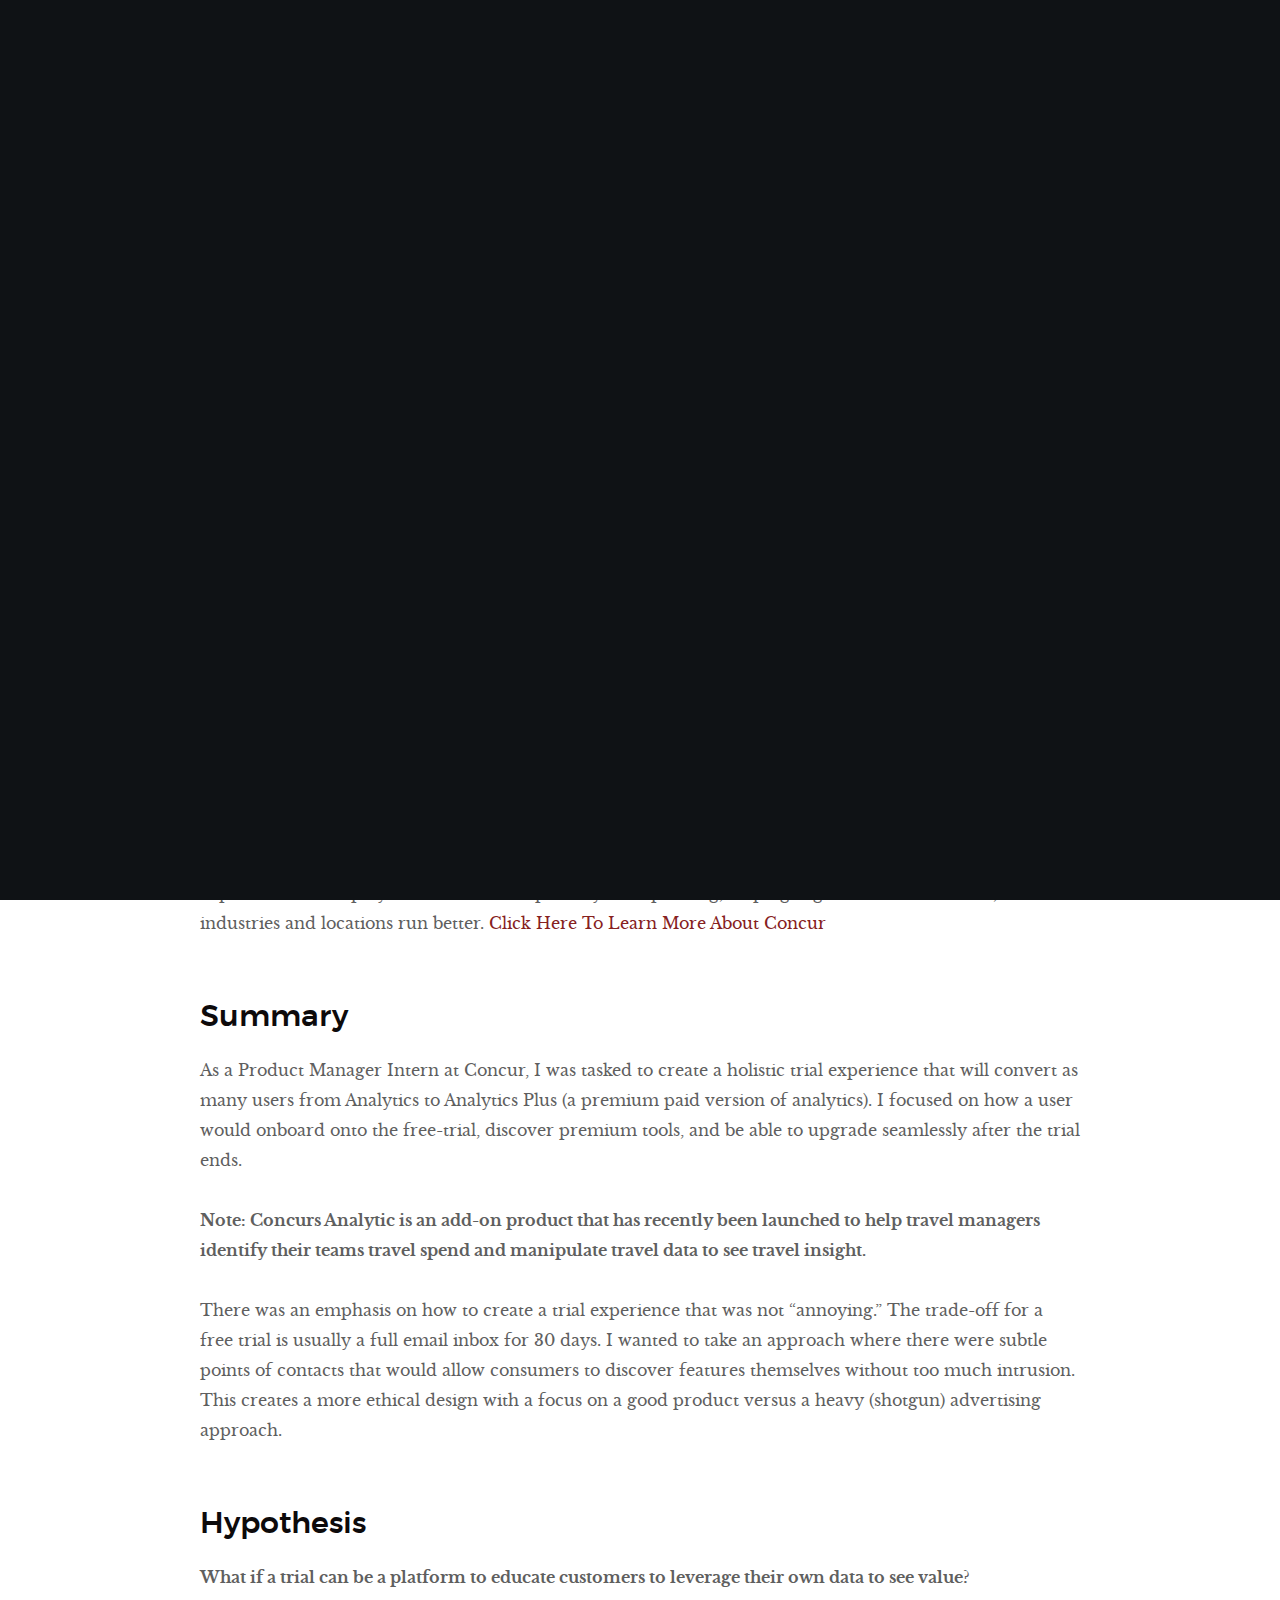
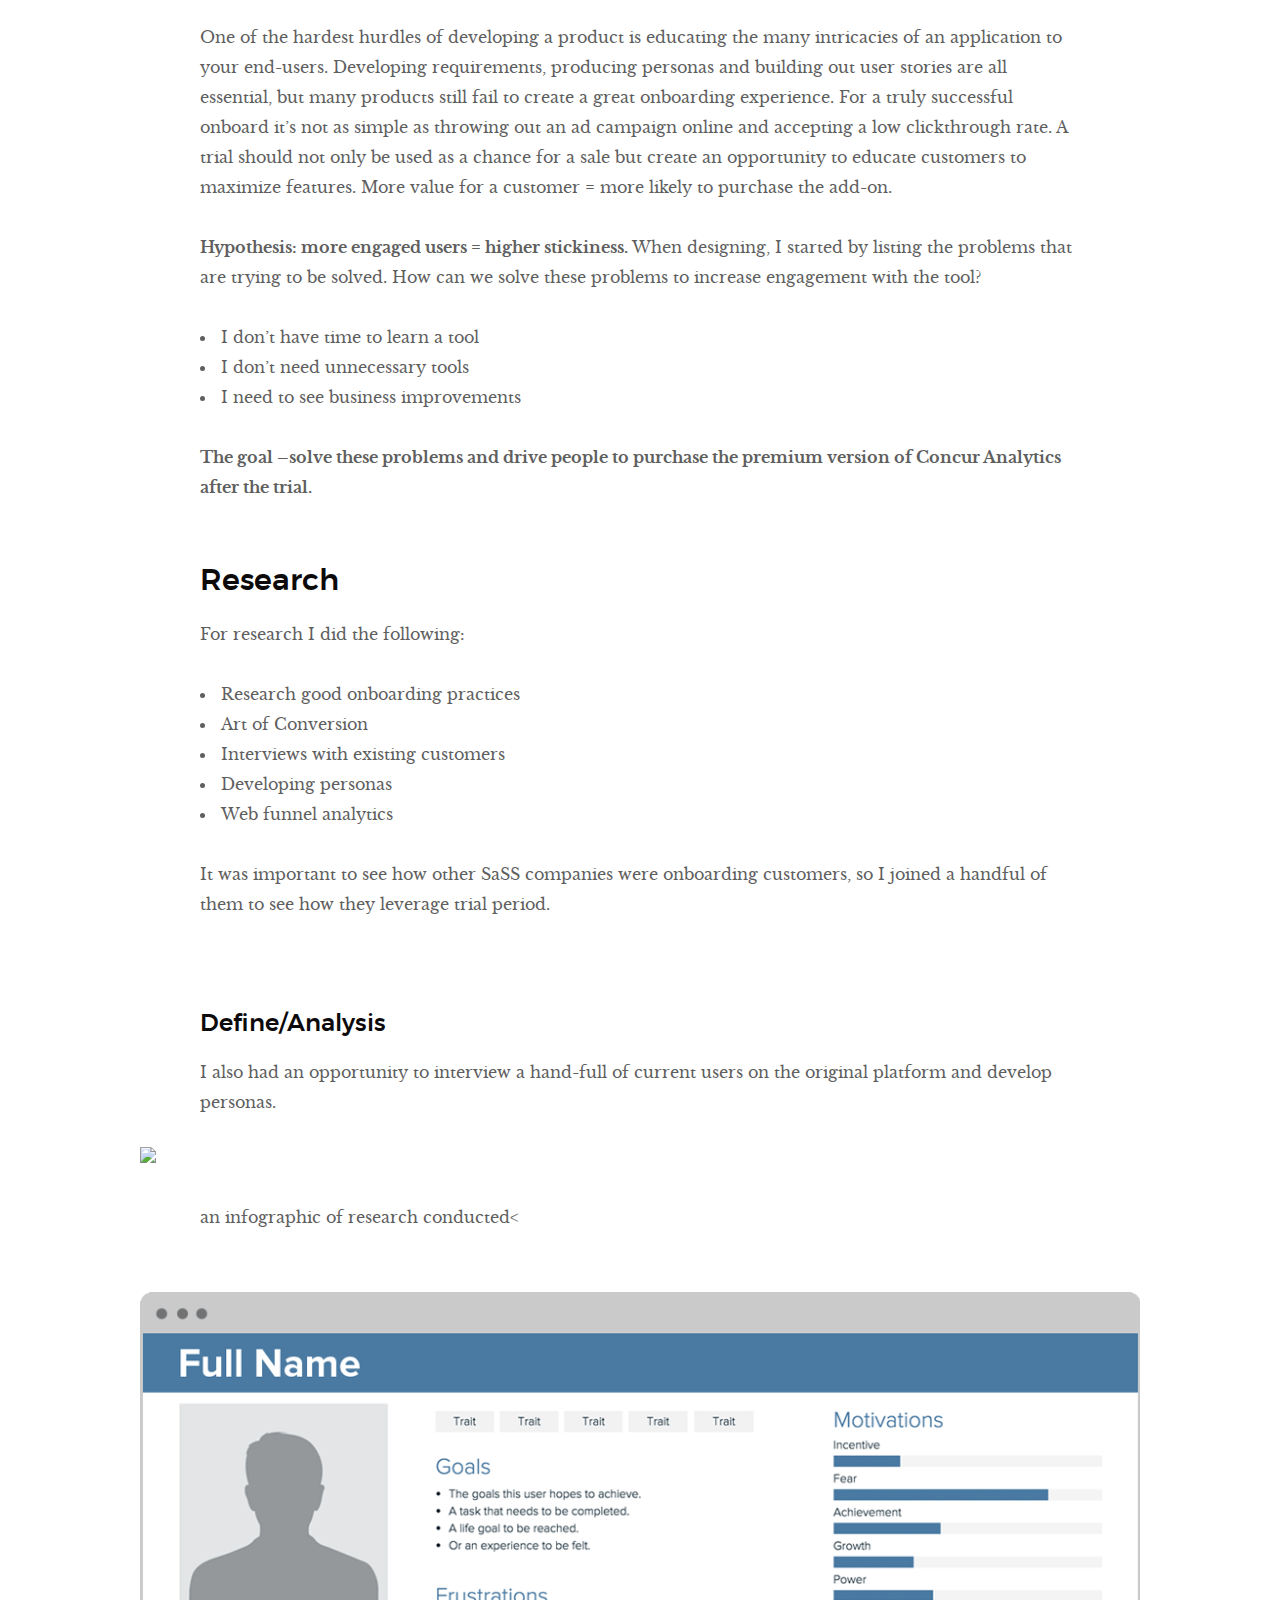
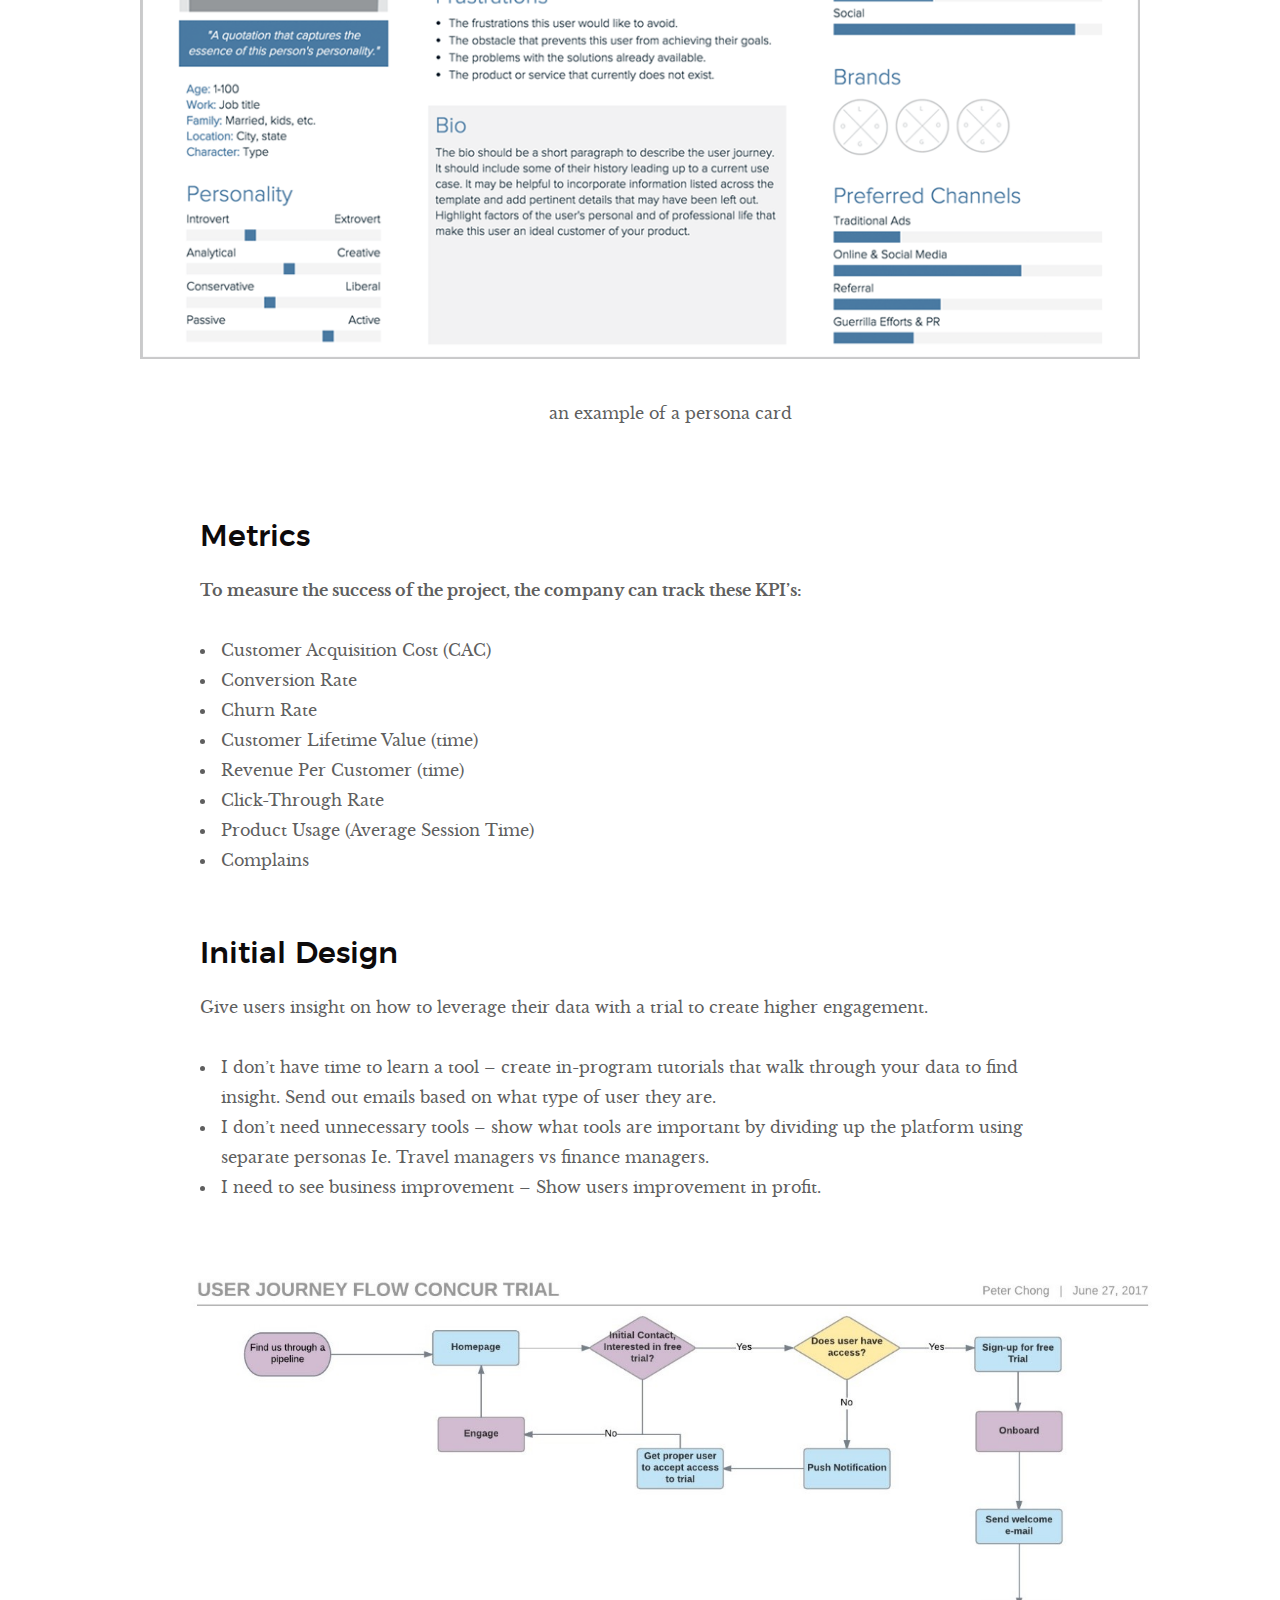
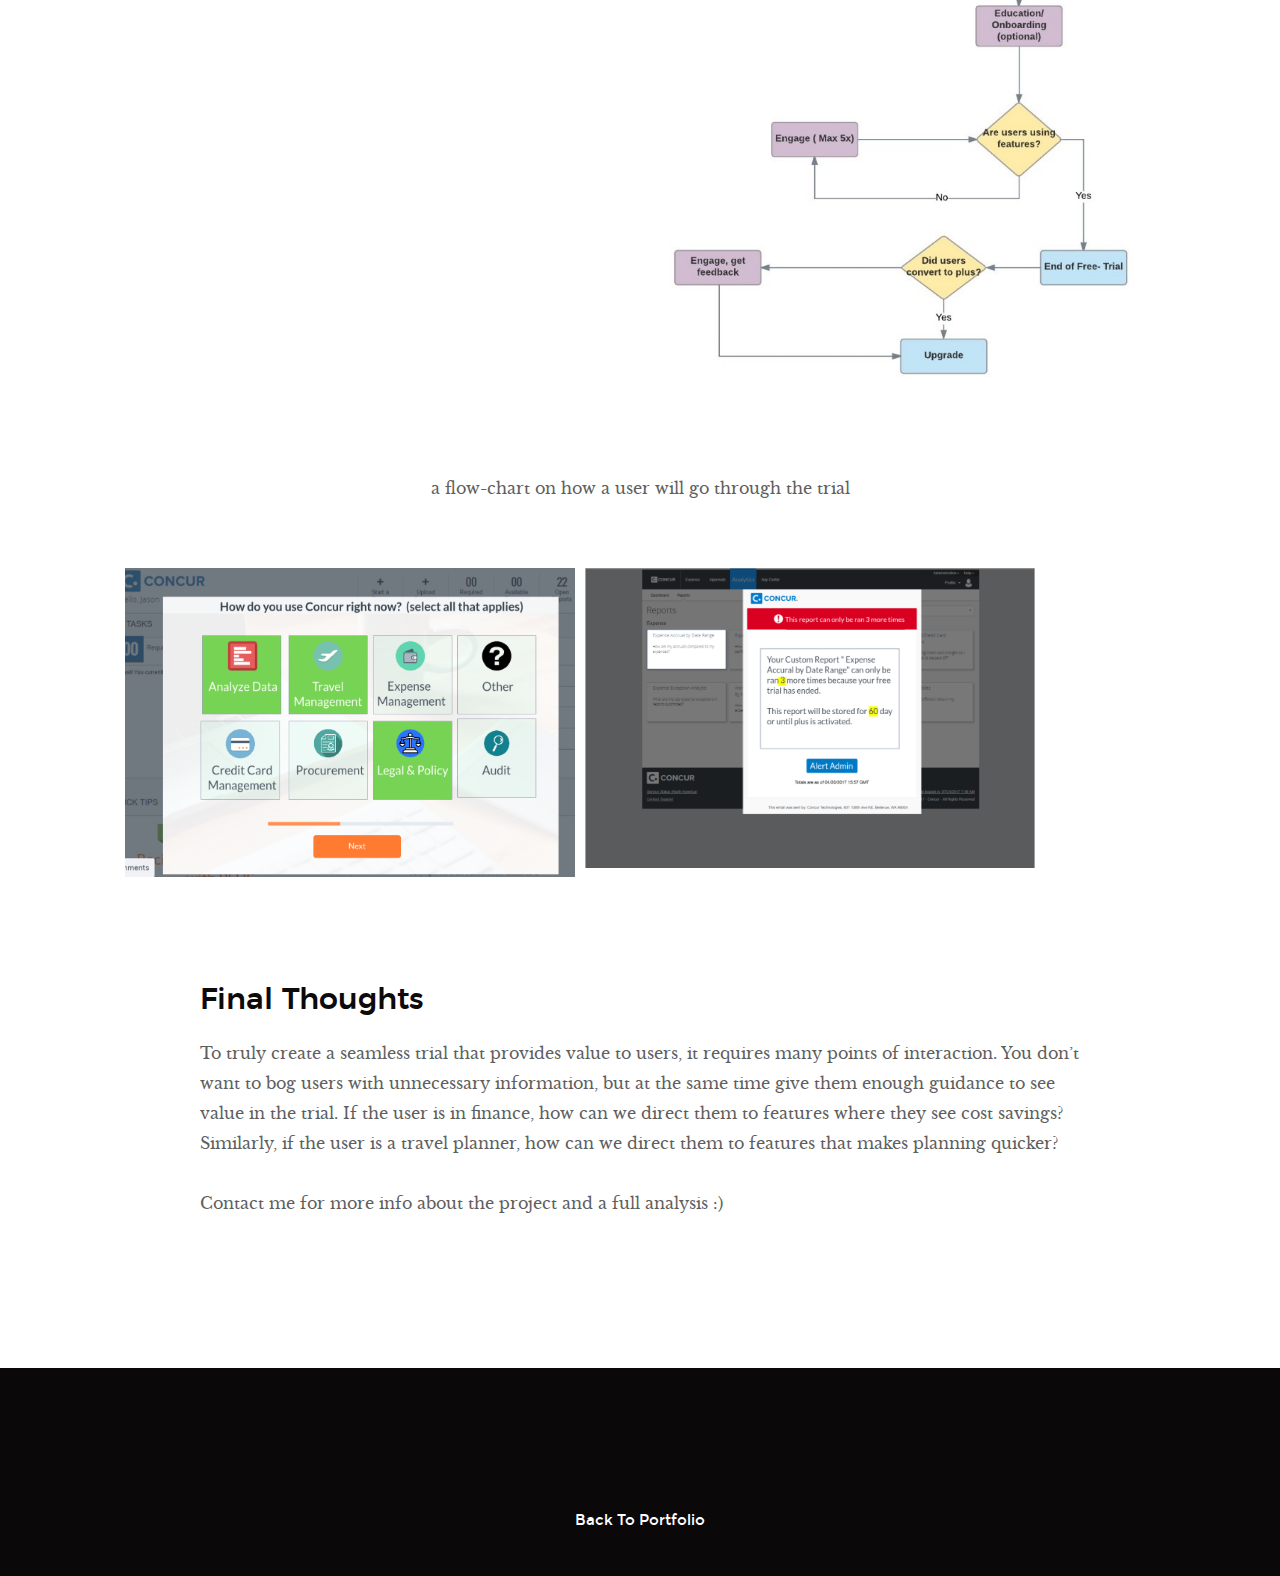
==== concur-onboard.html @ 67bba08d "Updated Portfolio" ====
<!DOCTYPE html>
<!--[if lt IE 9 ]><html class="no-js oldie" lang="en"> <![endif]-->
<!--[if IE 9 ]><html class="no-js oldie ie9" lang="en"> <![endif]-->
<!--[if (gte IE 9)|!(IE)]><!-->
<html class="no-js" lang="en">
<!--<![endif]-->

<head>

    <!--- basic page needs
    ================================================== -->
    <meta charset="utf-8">
    <title>Concur Onboard</title>
    <meta name="description" content="">
    <meta name="author" content="">
    <!-- Bootstrap CSS -->
    <link rel="stylesheet" href="https://stackpath.bootstrapcdn.com/bootstrap/4.1.3/css/bootstrap.min.css" integrity="sha384-MCw98/SFnGE8fJT3GXwEOngsV7Zt27NXFoaoApmYm81iuXoPkFOJwJ8ERdknLPMO" crossorigin="anonymous">

    <!-- mobile specific metas
    ================================================== -->
    <meta name="viewport" content="width=device-width, initial-scale=1">

    <!-- CSS
    ================================================== -->
    <link rel="stylesheet" href="css/base.css">
    <link rel="stylesheet" href="css/vendor.css">
    <link rel="stylesheet" href="css/main.css">

    <!-- script
    ================================================== -->
    <script src="js/modernizr.js"></script>
    <script src="js/pace.min.js"></script>

<!-- favicons
    ================================================== -->
    <link rel="shortcut icon" href="favicon.ico" type="image/x-icon">
    <link rel="icon" href="favicon.ico" type="image/x-icon">
</head>


<body id="top">

    <!-- header
    ================================================== -->
    <header class="s-header">    
        <nav class="header-nav-wrap">
            <ul class="header-nav">
                <li><a href="index.html#works" title="home">Home</a></li>
                <li><a href="index.html#about" title="about">About</a></li>
                <li class="current"><a href="index.html#works" title="works">Portfolio</a></li>
                <li><a href="blog.html" title="blog">Blog</a></li>
                <li><a href="index.html#contact" title="contact">Contact</a></li>	
            </ul>
        </nav>

        <a class="header-menu-toggle" href="#0"><span>Menu</span></a>

    </header> <!-- end s-header -->


    <article class="blog-single">

        <!-- page header/blog hero
        ================================================== -->
        <div class="page-header page-header--single page-hero" style="background-image:url(images/portfolio/Concur_Onboard.PNG)">
        
            <div class="row page-header__content narrow">
                <article class="col-full">
                    <div class="page-header__info">
                        <div class="page-header__cat">
                            <a href="#0">Concur</a>
                        </div>
                    </div>
                    <h1 class="page-header__title">
                        <a href="#0" title="">
                         Free Trial Experience Concur 
                        </a>
                    </h1>
                    <ul class="page-header__meta">
                        <li class="date">June 2017 | Product Mangement Project</li>
            
                    </ul>
                    
                </article>
            </div>
    
        </div> <!-- end page-header -->

        <div class="row blog-content">
            <div class="col-full blog-content__main">

                <h2>About Concur</h2>

                <p> Today, SAP Concur is the world’s leading provider of integrated travel and expense management services and solutions. On the web, on a smartphone or on a tablet, our cloud-based solutions deliver an effortless experience for employees and total transparency into spending, helping organizations of all sizes, industries and locations run better.  <a href="https://www.concur.com/en-us/about-concur"> Click Here To Learn More About Concur</a>
                  </p> 
                         <!-- end about Concur  -->
        
                <h2>Summary</h2>
                
             <p> As a Product Manager Intern at Concur, I was tasked to create a holistic trial experience that will convert as many users from Analytics to Analytics Plus (a premium paid version of analytics). I focused on how a user would onboard onto the free-trial, discover premium tools, and be able to upgrade seamlessly after the trial ends. 
            <br> <br>
            <strong> Note: Concurs Analytic is an add-on product that has recently been launched to help travel managers identify their teams travel spend and manipulate travel data to see travel insight. </strong>
            <br><br>
            There was an emphasis on how to create a trial experience that was not “annoying.” The trade-off for a free trial is usually a full email inbox for 30 days. I wanted to take an approach where there were subtle points of contacts that would allow consumers to discover features themselves without too much intrusion. This creates a more ethical design with a focus on a good product versus a heavy (shotgun) advertising approach. 
            </p>
  <!-- end Summary  -->
                <h2>Hypothesis</h2>

            <p> <strong> What if a trial can be a platform to educate customers to leverage their own data to see value? </strong>
            <br><br> 
            One of the hardest hurdles of developing a product is educating the many intricacies of an application to your end-users. Developing requirements, producing personas and building out user stories are all essential, but many products still fail to create a great onboarding experience. 
             For a truly successful onboard it’s not as simple as throwing out an ad campaign online and accepting a low clickthrough rate. A trial should not only be used as a chance for a sale but create an opportunity to educate customers to maximize features.
            More value for a customer = more likely to purchase the add-on. 
            <br><br> 
            <strong>Hypothesis: more engaged users = higher stickiness. </strong>
            When designing, I started by listing the problems that are trying to be solved. How can we solve these problems to increase engagement with the tool?
            

            <ul> 
            <li> I don’t have time to learn a tool </li>
            <li> I don’t need unnecessary tools </li>
            <li> I need to see business improvements </li>
            </ul>

            <strong> The goal –solve these problems and drive people to purchase the premium version of Concur Analytics after the trial. </strong> 
             </p>
              <!-- end of Design  -->
            <h2>Research </h2>
            <p> 
            For research I did the following: 
  
            <ul> 
            <li> Research good onboarding practices </li>
            <li> Art of Conversion</li>
            <li> Interviews with existing customers </li>
            <li> Developing personas </li>
            <li> Web funnel analytics </li>
            </ul>
            
            It was important to see how other SaSS companies were onboarding customers, so I joined a handful of them to see how they leverage trial period. 
            <br> <br> 
            <h3> Define/Analysis </h3>
            I also had an opportunity to interview a hand-full of current users on the original platform and develop personas. 
           <div class="container">
    <div class="row">
        <div class="col-12">
            <img class="mx-auto d-block" src="images/portfolio/infographic.jpg">  <figcaption class="figure-caption text-center"> <p class= "font-italic"> an infographic of research conducted<</figcaption> </p>
        </div>
    </div>
           <div class="container">
    <div class="row">
        <div class="col-12">
            <img class="mx-auto d-block" src="images/portfolio/persona-concur.png">  <figcaption class="figure-caption text-center"> <p class= "font-italic">an example of a persona card</figcaption> </p>
        </div>
    </div>
         
        </p>


         <!-- end of Research  -->
               <h2>Metrics</h2>
 <p> <strong>To measure the success of the project, the company can track these KPI’s: </strong>

 <ul> 
            <li> Customer Acquisition Cost (CAC) </li>
            <li> Conversion Rate</li>
            <li> Churn Rate </li>
            <li> Customer Lifetime Value (time) </li>
            <li> Revenue Per Customer (time) </li>
            <li>Click-Through Rate </li>
            <li>Product Usage (Average Session Time) </li>
            <li>Complains </li>
            </ul>
</p>

         <h2> Initial Design </h2> 
        <p> 
            Give users insight on how to leverage their data with a trial to create higher engagement.

            <ul> 
            <li> I don’t have time to learn a tool – create in-program tutorials that walk through your data to find insight. Send out emails based on what type of user they are.  </li>
            <li> I don’t need unnecessary tools – show what tools are important by dividing up the platform using separate personas Ie. Travel managers vs finance managers. </li>
            <li> I need to see business improvement – Show users improvement in profit.  </li>
            </ul>



                <figure class="figure" allign= "center">
                 <img src="images/portfolio/dfd_1.jpg" class="figure-img img-fluid rounded" alt="A generic square placeholder image with rounded corners in a figure." height="1000" width="1000">
                 <figcaption class="figure-caption text-center"> <p class= "font-italic"> a flow-chart on how a user will go through the trial </figcaption> </p>
                </figure>
                            <div class="row">
  <div class="column">
    <img src="images/portfolio/Concur_Onboard.PNG" alt="Snow" style="width:100%">
  </div>
 
  <div class="column">
    <img src="images/portfolio/Concur_Push_Notif.png" alt="Mountains" style="width:100%">
  </div>
</div>

<div>
<h2> Final Thoughts </h2> 
<p> 
To truly create a seamless trial that provides value to users, it requires many points of interaction. You don’t want to bog users with unnecessary information, but at the same time give them enough guidance to see value in the trial. If the user is in finance, how can we direct them to features where they see cost savings? Similarly, if the user is a travel planner, how can we direct them to features that makes planning quicker?

<br> <br>
Contact me for more info about the project and a full analysis :) 
    </p>
    </div>
                

            </div><!-- end blog-content__main -->
        </div> <!-- end blog-content -->

    </article>



    <!-- footer
    ================================================== -->
    <footer>
       
        <div class="row footer-bottom">

            <div class="col-twelve">
               
              <a href="index.html#works" title="home">Back To Portfolio</a>
                </div>

                <div class="go-top">
                <a class="smoothscroll" title="Back to Top" href="#top"><i class="im im-arrow-up" aria-hidden="true"></i></a>
                </div>
            </div>

        </div> <!-- end footer-bottom -->

    </footer> <!-- end footer -->
    
    
    
        <div id="preloader"> 
            <div id="loader"></div>
        </div>
    
    
        <!-- Java Script
        ================================================== -->
        <script src="js/jquery-3.2.1.min.js"></script>
        <script src="js/plugins.js"></script>
        <script src="js/main.js"></script>
         <!-- Optional JavaScript -->
    <!-- jQuery first, then Popper.js, then Bootstrap JS -->
    <script src="https://code.jquery.com/jquery-3.3.1.slim.min.js" integrity="sha384-q8i/X+965DzO0rT7abK41JStQIAqVgRVzpbzo5smXKp4YfRvH+8abtTE1Pi6jizo" crossorigin="anonymous"></script>
    <script src="https://cdnjs.cloudflare.com/ajax/libs/popper.js/1.14.3/umd/popper.min.js" integrity="sha384-ZMP7rVo3mIykV+2+9J3UJ46jBk0WLaUAdn689aCwoqbBJiSnjAK/l8WvCWPIPm49" crossorigin="anonymous"></script>
    <script src="https://stackpath.bootstrapcdn.com/bootstrap/4.1.3/js/bootstrap.min.js" integrity="sha384-ChfqqxuZUCnJSK3+MXmPNIyE6ZbWh2IMqE241rYiqJxyMiZ6OW/JmZQ5stwEULTy" crossorigin="anonymous"></script>
  </body>
</html>

</body>

</html>
---- css/base.css ----
/* =================================================================== 
 *
 *  Hola v1.0 Base Stylesheet
 *  10-02-2017
 *  ------------------------------------------------------------------
 *
 *  TOC:
 *  # Normalize
 *  # Basic/base setup styles
 *      ## Media
 *      ## Typography resets
 *      ## links
 *      ## inputs
 *  # grid
 *      ## medium size devices
 *      ## tablets
 *      ## mobile devices
 *      ## small mobile devices
 *  # block grids
 *      ## medium size devices
 *      ## tablets
 *      ## mobile devices
 *      ## small mobile devices
 *  # MISC
 *
 * =================================================================== */


/* ===================================================================
 * # normalize
 * normalize.css v5.0.0 | MIT License | 
 * github.com/necolas/normalize.css
 *
 * ------------------------------------------------------------------- */

html {
    font-family: sans-serif;
    line-height: 1.15;
    -ms-text-size-adjust: 100%;
    -webkit-text-size-adjust: 100%;
}

body {
    margin: 0;
}

article, aside, footer, header, nav, section {
    display: block;
}

h1 {
    font-size: 2em;
    margin: 0.67em 0;
}

figcaption, figure, main {
    display: block;
}

figure {
    margin: 1em 40px;
}

hr {
    box-sizing: content-box;
    height: 0;
    overflow: visible;
}

pre {
    font-family: monospace, monospace;
    font-size: 1em;
}

a {
    background-color: transparent;
    -webkit-text-decoration-skip: objects;
}

a:active, a:hover {
    outline-width: 0;
}

abbr[title] {
    border-bottom: none;
    text-decoration: underline;
    text-decoration: underline dotted;
}

b, strong {
    font-weight: inherit;
}

b, strong {
    font-weight: bolder;
}

code, kbd, samp {
    font-family: monospace, monospace;
    font-size: 1em;
}

dfn {
    font-style: italic;
}

mark {
    background-color: #ff0;
    color: #000;
}

small {
    font-size: 80%;
}

sub, sup {
    font-size: 75%;
    line-height: 0;
    position: relative;
    vertical-align: baseline;
}

sub {
    bottom: -0.25em;
}

sup {
    top: -0.5em;
}

audio, video {
    display: inline-block;
}

audio:not([controls]) {
    display: none;
    height: 0;
}

img {
    border-style: none;
}

svg:not(:root) {
    overflow: hidden;
}

button, input, optgroup, select, textarea {
    font-family: sans-serif;
    font-size: 100%;
    line-height: 1.15;
    margin: 0;
}

button, input {
    overflow: visible;
}

button, select {
    text-transform: none;
}

button, html [type="button"], [type="reset"], [type="submit"] {
    -webkit-appearance: button;
}

button::-moz-focus-inner, [type="button"]::-moz-focus-inner, [type="reset"]::-moz-focus-inner, [type="submit"]::-moz-focus-inner {
    border-style: none;
    padding: 0;
}

button:-moz-focusring, [type="button"]:-moz-focusring, [type="reset"]:-moz-focusring, [type="submit"]:-moz-focusring {
    outline: 1px dotted ButtonText;
}

fieldset {
    border: 1px solid #c0c0c0;
    margin: 0 2px;
    padding: 0.35em 0.625em 0.75em;
}

legend {
    box-sizing: border-box;
    color: inherit;
    display: table;
    max-width: 100%;
    padding: 0;
    white-space: normal;
}

progress {
    display: inline-block;
    vertical-align: baseline;
}

textarea {
    overflow: auto;
}

[type="checkbox"], [type="radio"] {
    box-sizing: border-box;
    padding: 0;
}

[type="number"]::-webkit-inner-spin-button, [type="number"]::-webkit-outer-spin-button {
    height: auto;
}

[type="search"] {
    -webkit-appearance: textfield;
    outline-offset: -2px;
}

[type="search"]::-webkit-search-cancel-button, [type="search"]::-webkit-search-decoration {
    -webkit-appearance: none;
}

::-webkit-file-upload-button {
    -webkit-appearance: button;
    font: inherit;
}

details, menu {
    display: block;
}

summary {
    display: list-item;
}

canvas {
    display: inline-block;
}

template {
    display: none;
}

[hidden] {
    display: none;
}


/* ===================================================================
 * # basic/base setup styles - (_basic.scss)
 *
 * ------------------------------------------------------------------- */

html {
    font-size: 62.5%;
    box-sizing: border-box;
}

*, *::before, *::after {
    box-sizing: inherit;
}

body {
    font-weight: normal;
    line-height: 1;
    word-wrap: break-word;
    text-rendering: optimizeLegibility;
    -webkit-overflow-scrolling: touch;
    -webkit-text-size-adjust: none;
}

body, input, button {
    -moz-osx-font-smoothing: grayscale;
    -webkit-font-smoothing: antialiased;
}


/* ------------------------------------------------------------------- 
 * ## Media - (_basic.scss)
 * ------------------------------------------------------------------- */

img, video {
    max-width: 100%;
    height: auto;
}


/* ------------------------------------------------------------------- 
 * ## Typography resets - (_basic.scss)
 * ------------------------------------------------------------------- */

div, dl, dt, dd, ul, ol, li, h1, h2, h3, h4, h5, h6, pre, form, p, blockquote, th, td {
    margin: 0;
    padding: 0;
}

h1, h2, h3, h4, h5, h6 {
    -webkit-font-smoothing: auto;
    -webkit-font-smoothing: antialiased;
    -webkit-font-variant-ligatures: common-ligatures;
    -moz-font-variant-ligatures: common-ligatures;
    font-variant-ligatures: common-ligatures;
    text-rendering: optimizeLegibility;
}

em, i {
    font-style: italic;
    line-height: inherit;
}

strong, b {
    font-weight: bold;
    line-height: inherit;
}

small {
    font-size: 60%;
    line-height: inherit;
}

ol, ul {
    list-style: none;
}

li {
    display: block;
}


/* ------------------------------------------------------------------- 
 * ## links - (_basic.scss)
 * ------------------------------------------------------------------- */

a {
    text-decoration: none;
    line-height: inherit;
}

a img {
    border: none;
}


/* ------------------------------------------------------------------- 
 * ## inputs - (_basic.scss)
 * ------------------------------------------------------------------- */

fieldset {
    margin: 0;
    padding: 0;
}

input[type="email"], 
input[type="number"], 
input[type="search"], 
input[type="text"], 
input[type="tel"], 
input[type="url"], 
input[type="password"], textarea {
    -webkit-appearance: none;
    -moz-appearance: none;
    -ms-appearance: none;
    -o-appearance: none;
    appearance: none;
}


/* ===================================================================
 * # grid - (_grid.scss)
 *
 * ------------------------------------------------------------------- */

.row {
    width: 94%;
    max-width: 1200px;
    margin: 0 auto;
}

.row:after {
    content: "";
    display: table;
    clear: both;
}

.row .row {
    width: auto;
    max-width: none;
    margin-left: -20px;
    margin-right: -20px;
}


/* column blocks
 * -------------------------------------- */

[class*="col-"] {
    float: left;
}

[class*="col-"] + [class*="col-"].end {
    float: right;
}

[class*="col-"] {
    padding: 0 20px;
}


/* column width classes 
 * -------------------------------------- */

.col-one {
    width: 8.33333%;
}

.col-two, .col-1-6 {
    width: 16.66667%;
}

.col-three, .col-1-4 {
    width: 25%;
}

.col-four, .col-1-3 {
    width: 33.33333%;
}

.col-five {
    width: 41.66667%;
}

.col-six, .col-1-2 {
    width: 50%;
}

.col-seven {
    width: 58.33333%;
}

.col-eight, .col-2-3 {
    width: 66.66667%;
}

.col-nine, .col-3-4 {
    width: 75%;
}

.col-ten, .col-5-6 {
    width: 83.33333%;
}

.col-eleven {
    width: 91.66667%;
}

.col-twelve, .col-full {
    width: 100%;
}


/* ------------------------------------------------------------------- 
 * ## medium size devices - (_grid.scss)
 * ------------------------------------------------------------------- */

@media only screen and (max-width: 1200px) {
    .row .row {
        margin-left: -15px;
        margin-right: -15px;
    }
    [class*="col-"] {
        padding: 0 15px;
    }
    .md-two, .md-1-6 {
        width: 16.66667%;
    }
    .md-one {
        width: 8.33333%;
    }
    .md-three, .md-1-4 {
        width: 25%;
    }
    .md-four, .md-1-3 {
        width: 33.33333%;
    }
    .md-five {
        width: 41.66667%;
    }
    .md-six, .md-1-2 {
        width: 50%;
    }
    .md-seven {
        width: 58.33333%;
    }
    .md-eight, .md-2-3 {
        width: 66.66667%;
    }
    .md-nine, .md-3-4 {
        width: 75%;
    }
    .md-ten, .md-5-6 {
        width: 83.33333%;
    }
    .md-eleven {
        width: 91.66667%;
    }
    .md-twelve, .md-full {
        width: 100%;
    }
}


/* ------------------------------------------------------------------- 
 * ## tablets - (_grid.scss)
 * ------------------------------------------------------------------- */

@media only screen and (max-width: 800px) {
    .row {
        width: 90%;
    }
    .tab-1-4 {
        width: 25%;
    }
    .tab-1-3 {
        width: 33.33333%;
    }
    .tab-1-2 {
        width: 50%;
    }
    .tab-2-3 {
        width: 66.66667%;
    }
    .tab-3-4 {
        width: 75%;
    }
    .tab-full {
        width: 100%;
    }
}


/* ------------------------------------------------------------------- 
 * ## mobile devices - (_grid.scss)
 * ------------------------------------------------------------------- */

@media only screen and (max-width: 600px) {
    .row {
        width: auto;
        padding-left: 25px;
        padding-right: 25px;
    }
    .row .row {
        margin-left: -10px;
        margin-right: -10px;
    }
    [class*="col-"] {
        padding: 0 10px;
    }
    .mob-1-4 {
        width: 25%;
    }
    .mob-1-3 {
        width: 33.33333%;
    }
    .mob-1-2 {
        width: 50%;
    }
    .mob-2-3 {
        width: 66.66667%;
    }
    .mob-3-4 {
        width: 75%;
    }
    .mob-full {
        width: 100%;
    }
}


/* ------------------------------------------------------------------- 
 * ## small mobile devices - (_grid.scss) 
 * ------------------------------------------------------------------- */


/* stack columns on small mobile devices
 * ------------------------------------------------------------------- */

@media only screen and (max-width: 400px) {
    .row .row {
        padding-left: 0;
        padding-right: 0;
        margin-left: 0;
        margin-right: 0;
    }
    [class*="col-"] {
        width: 100% !important;
        float: none !important;
        clear: both !important;
        margin-left: 0;
        margin-right: 0;
        padding: 0;
    }
    [class*="col-"] + [class*="col-"].end {
        float: none;
    }
}


/* ===================================================================
 * # block grids - (_grid.scss)
 * ------------------------------------------------------------------- */


/*   Equally-sized columns define at row level
 * ------------------------------------------------------------------- */

[class*="block-"]:after {
    content: "";
    display: table;
    clear: both;
}

.block-1-6 .col-block {
    width: 16.66667%;
}

.block-1-5 .col-block {
    width: 20%;
}

.block-1-4 .col-block {
    width: 25%;
}

.block-1-3 .col-block {
    width: 33.33333%;
}

.block-1-2 .col-block {
    width: 50%;
}


/**
 * Clearing for block grid columns. Allow columns with 
 * different heights to align properly.
 */

.block-1-6 .col-block:nth-child(6n+1), 
.block-1-5 .col-block:nth-child(5n+1), 
.block-1-4 .col-block:nth-child(4n+1), 
.block-1-3 .col-block:nth-child(3n+1), 
.block-1-2 .col-block:nth-child(2n+1) {
    clear: both;
}


/* ------------------------------------------------------------------- 
 * ## medium size devices - (_grid.scss)
 * ------------------------------------------------------------------- */

@media only screen and (max-width: 1200px) {
    .block-m-1-6 .col-block {
        width: 16.66667%;
    }
    .block-m-1-5 .col-block {
        width: 20%;
    }
    .block-m-1-4 .col-block {
        width: 25%;
    }
    .block-m-1-3 .col-block {
        width: 33.33333%;
    }
    .block-m-1-2 .col-block {
        width: 50%;
    }
    .block-m-full .col-block {
        width: 100%;
        clear: both;
    }
    [class*="block-m-"] .bgrid:nth-child(n) {
        clear: none;
    }
    .block-m-1-6 .col-block:nth-child(6n+1), 
    .block-m-1-5 .col-block:nth-child(5n+1), 
    .block-m-1-4 .col-block:nth-child(4n+1), 
    .block-m-1-3 .col-block:nth-child(3n+1), 
    .block-m-1-2 .col-block:nth-child(2n+1) {
        clear: both;
    }
}


/* ------------------------------------------------------------------- 
 * ## tablets - (_grid.scss)
 * ------------------------------------------------------------------- */

@media only screen and (max-width: 800px) {
    .block-tab-1-6 .col-block {
        width: 16.66667%;
    }
    .block-tab-1-5 .col-block {
        width: 20%;
    }
    .block-tab-1-4 .col-block {
        width: 25%;
    }
    .block-tab-1-3 .col-block {
        width: 33.33333%;
    }
    .block-tab-1-2 .col-block {
        width: 50%;
    }
    .block-tab-full .col-block {
        width: 100%;
        clear: both;
    }
    [class*="block-tab-"] .bgrid:nth-child(n) {
        clear: none;
    }
    .block-tab-1-6 .col-block:nth-child(6n+1), 
    .block-tab-1-6 .col-block:nth-child(5n+1), 
    .block-tab-1-4 .col-block:nth-child(4n+1), 
    .block-tab-1-3 .col-block:nth-child(3n+1), 
    .block-tab-1-2 .col-block:nth-child(2n+1) {
        clear: both;
    }
}


/* ------------------------------------------------------------------- 
 * ## mobile devices - (_grid.scss)
 * ------------------------------------------------------------------- */

@media only screen and (max-width: 600px) {
    .block-mob-1-6 .col-block {
        width: 16.66667%;
    }
    .block-mob-1-5 .col-block {
        width: 20%;
    }
    .block-mob-1-4 .col-block {
        width: 25%;
    }
    .block-mob-1-3 .col-block {
        width: 33.33333%;
    }
    .block-mob-1-2 .col-block {
        width: 50%;
    }
    .block-mob-full .col-block {
        width: 100%;
        clear: both;
    }
    [class*="block-mob-"] .bgrid:nth-child(n) {
        clear: none;
    }
    .block-mob-1-6 .col-block:nth-child(6n+1), 
    .block-mob-1-5 .col-block:nth-child(5n+1), 
    .block-mob-1-4 .col-block:nth-child(4n+1), 
    .block-mob-1-3 .col-block:nth-child(3n+1), 
    .block-mob-1-2 .col-block:nth-child(2n+1) {
        clear: both;
    }
}


/* ------------------------------------------------------------------- 
 * ## small mobile devices - (_grid.scss) 
 * ------------------------------------------------------------------- */


/* stack columns on small mobile devices
 * ------------------------------------------------------------------- */

@media only screen and (max-width: 400px) {
    .stack .col-block {
        width: 100% !important;
        float: none !important;
        clear: both !important;
        margin-left: 0;
        margin-right: 0;
    }
}


/* ===================================================================
 * # MISC  - (_grid.scss)
 *
 * ------------------------------------------------------------------- */

.group:after {
    content: "";
    display: table;
    clear: both;
}


/* Misc Helper Styles
 * -------------------------------------- */

.is-hidden {
    display: none;
}

.is-invisible {
    visibility: hidden;
}

.antialiased {
    -webkit-font-smoothing: antialiased;
    -moz-osx-font-smoothing: grayscale;
}

.overflow-hidden {
    overflow: hidden;
}

.remove-bottom {
    margin-bottom: 0;
}

.half-bottom {
    margin-bottom: 1.5rem !important;
}

.add-bottom {
    margin-bottom: 3rem !important;
}

.no-border {
    border: none;
}

.full-width {
    width: 100%;
}

.text-center {
    text-align: center;
}

.text-left {
    text-align: left;
}

.text-right {
    text-align: right;
}

.pull-left {
    float: left;
}

.pull-right {
    float: right;
}

.align-center {
    margin-left: auto;
    margin-right: auto;
    text-align: center;
}
---- css/vendor.css ----
/* =================================================================== 
 *
 *  Hola v1.0 Vendor/Third Party CSS 
 *  10-02-2017
 *  ------------------------------------------------------------------
 *
 *  TOC:
 *  # Slick slider
 *  # PhotoSwipe Skin
 *  # Prettyprint GitHub Theme
 *
 * =================================================================== */


/* ===================================================================
 * # slick slider
 *
 * ------------------------------------------------------------------- */

.slick-slider {
    position: relative;
    display: block;
    box-sizing: border-box;
    -webkit-touch-callout: none;
    -webkit-user-select: none;
    -khtml-user-select: none;
    -moz-user-select: none;
    -ms-user-select: none;
    user-select: none;
    -ms-touch-action: pan-y;
    touch-action: pan-y;
    -webkit-tap-highlight-color: transparent;
}

.slick-list {
    position: relative;
    overflow: hidden;
    display: block;
    margin: 0;
    padding: 0;
}

.slick-list:focus {
    outline: none;
}

.slick-list.dragging {
    cursor: pointer;
    cursor: hand;
}

.slick-slider .slick-track, .slick-slider .slick-list {
    -webkit-transform: translate3d(0, 0, 0);
    -moz-transform: translate3d(0, 0, 0);
    -ms-transform: translate3d(0, 0, 0);
    -o-transform: translate3d(0, 0, 0);
    transform: translate3d(0, 0, 0);
}

.slick-track {
    position: relative;
    left: 0;
    top: 0;
    display: block;
}

.slick-track:before, .slick-track:after {
    content: "";
    display: table;
}

.slick-track:after {
    clear: both;
}

.slick-loading .slick-track {
    visibility: hidden;
}

.slick-slide {
    float: left;
    height: 100%;
    min-height: 1px;
    display: none;
}

[dir="rtl"] .slick-slide {
    float: right;
}

.slick-slide img {
    display: block;
}

.slick-slide.slick-loading img {
    display: none;
}

.slick-slide.dragging img {
    pointer-events: none;
}

.slick-initialized .slick-slide {
    display: block;
}

.slick-loading .slick-slide {
    visibility: hidden;
}

.slick-vertical .slick-slide {
    display: block;
    height: auto;
    border: 1px solid transparent;
}

.slick-arrow.slick-hidden {
    display: none;
}


/*! PhotoSwipe main CSS by Dmitry Semenov | photoswipe.com | MIT license */


/*
	Styles for basic PhotoSwipe functionality (sliding area, open/close transitions)
*/


/* pswp = photoswipe */

.pswp {
    display: none;
    position: absolute;
    width: 100%;
    height: 100%;
    left: 0;
    top: 0;
    overflow: hidden;
    -ms-touch-action: none;
    touch-action: none;
    z-index: 1500;
    -webkit-text-size-adjust: 100%;
    /* create separate layer, to avoid paint on window.onscroll in webkit/blink */
    -webkit-backface-visibility: hidden;
    outline: none;
}

.pswp * {
    -webkit-box-sizing: border-box;
    box-sizing: border-box;
}

.pswp img {
    max-width: none;
}


/* style is added when JS option showHideOpacity is set to true */

.pswp--animate_opacity {
    /* 0.001, because opacity:0 doesn't trigger Paint action, which causes lag at start of transition */
    opacity: 0.001;
    will-change: opacity;
    /* for open/close transition */
    -webkit-transition: opacity 333ms cubic-bezier(0.4, 0, 0.22, 1);
    transition: opacity 333ms cubic-bezier(0.4, 0, 0.22, 1);
}

.pswp--open {
    display: block;
}

.pswp--zoom-allowed .pswp__img {
    /* autoprefixer: off */
    cursor: -webkit-zoom-in;
    cursor: -moz-zoom-in;
    cursor: zoom-in;
}

.pswp--zoomed-in .pswp__img {
    /* autoprefixer: off */
    cursor: -webkit-grab;
    cursor: -moz-grab;
    cursor: grab;
}

.pswp--dragging .pswp__img {
    /* autoprefixer: off */
    cursor: -webkit-grabbing;
    cursor: -moz-grabbing;
    cursor: grabbing;
}


/*
	Background is added as a separate element.
	As animating opacity is much faster than animating rgba() background-color.
*/

.pswp__bg {
    position: absolute;
    left: 0;
    top: 0;
    width: 100%;
    height: 100%;
    background: #000;
    opacity: 0;
    -webkit-transform: translateZ(0);
    transform: translateZ(0);
    -webkit-backface-visibility: hidden;
    will-change: opacity;
}

.pswp__scroll-wrap {
    position: absolute;
    left: 0;
    top: 0;
    width: 100%;
    height: 100%;
    overflow: hidden;
}

.pswp__container, .pswp__zoom-wrap {
    -ms-touch-action: none;
    touch-action: none;
    position: absolute;
    left: 0;
    right: 0;
    top: 0;
    bottom: 0;
}


/* Prevent selection and tap highlights */

.pswp__container, .pswp__img {
    -webkit-user-select: none;
    -moz-user-select: none;
    -ms-user-select: none;
    user-select: none;
    -webkit-tap-highlight-color: transparent;
    -webkit-touch-callout: none;
}

.pswp__zoom-wrap {
    position: absolute;
    width: 100%;
    -webkit-transform-origin: left top;
    -ms-transform-origin: left top;
    transform-origin: left top;
    /* for open/close transition */
    -webkit-transition: -webkit-transform 333ms cubic-bezier(0.4, 0, 0.22, 1);
    transition: transform 333ms cubic-bezier(0.4, 0, 0.22, 1);
}

.pswp__bg {
    will-change: opacity;
    /* for open/close transition */
    -webkit-transition: opacity 333ms cubic-bezier(0.4, 0, 0.22, 1);
    transition: opacity 333ms cubic-bezier(0.4, 0, 0.22, 1);
}

.pswp--animated-in .pswp__bg, .pswp--animated-in .pswp__zoom-wrap {
    -webkit-transition: none;
    transition: none;
}

.pswp__container, .pswp__zoom-wrap {
    -webkit-backface-visibility: hidden;
}

.pswp__item {
    position: absolute;
    left: 0;
    right: 0;
    top: 0;
    bottom: 0;
    overflow: hidden;
}

.pswp__img {
    position: absolute;
    width: auto;
    height: auto;
    top: 0;
    left: 0;
}


/*
	stretched thumbnail or div placeholder element (see below)
	style is added to avoid flickering in webkit/blink when layers overlap
*/

.pswp__img--placeholder {
    -webkit-backface-visibility: hidden;
}


/*
	div element that matches size of large image
	large image loads on top of it
*/

.pswp__img--placeholder--blank {
    background: #222;
}

.pswp--ie .pswp__img {
    width: 100% !important;
    height: auto !important;
    left: 0;
    top: 0;
}


/*
	Error message appears when image is not loaded
	(JS option errorMsg controls markup)
*/

.pswp__error-msg {
    position: absolute;
    left: 0;
    top: 50%;
    width: 100%;
    text-align: center;
    font-size: 14px;
    line-height: 16px;
    margin-top: -8px;
    color: #CCC;
}

.pswp__error-msg a {
    color: #CCC;
    text-decoration: underline;
}


/* ===================================================================
 * # PhotoSwipe Skin
 *
 * ------------------------------------------------------------------- */


/*
    Contents:

    1. Buttons
    2. Share modal and links
    3. Index indicator ("1 of X" counter)
    4. Caption
    5. Loading indicator
    6. Additional styles (root element, top bar, idle state, hidden state, etc.)
*/


/* -------------------------------------------------------------------
 * ## 1. buttons
 * ------------------------------------------------------------------- */


/* <button> css reset */

.pswp__button {
    width: 44px;
    height: 44px;
    line-height: 1;
    position: relative;
    background: none;
    cursor: pointer;
    overflow: visible;
    -webkit-appearance: none;
    display: block;
    border: 0;
    padding: 0;
    margin: 0;
    float: right;
    opacity: 0.6;
    -webkit-transition: opacity 0.2s;
    transition: opacity 0.2s;
    -webkit-box-shadow: none;
    box-shadow: none;
}

.pswp__button:focus, .pswp__button:hover {
    opacity: 1;
    background-color: transparent;
}

.pswp__button:active {
    outline: none;
    opacity: 0.9;
}

.pswp__button::-moz-focus-inner {
    padding: 0;
    border: 0;
}


/* 
pswp__ui--over-close class it added when mouse is 
over element that should close gallery 
*/

.pswp__ui--over-close .pswp__button--close {
    opacity: 1;
}

.pswp__button, .pswp__button--arrow--left:before, .pswp__button--arrow--right:before {
    background: url(../images/photoswipe/default-skin.png) 0 0 no-repeat;
    background-size: 264px 88px;
    width: 44px;
    height: 44px;
}

@media (-webkit-min-device-pixel-ratio: 1.1), (-webkit-min-device-pixel-ratio: 1.09375), (min-resolution: 105dpi), (min-resolution: 1.1dppx) {
    /* Serve SVG sprite if browser supports SVG and resolution is more than 105dpi */
    .pswp--svg .pswp__button, .pswp--svg .pswp__button--arrow--left:before, .pswp--svg .pswp__button--arrow--right:before {
        background-image: url(images/photoswipe/default-skin.svg);
    }
    .pswp--svg .pswp__button--arrow--left, .pswp--svg .pswp__button--arrow--right {
        background: none;
    }
}

.pswp__button--close {
    background-position: 0 -44px;
}

.pswp__button--share {
    background-position: -44px -44px;
}

.pswp__button--fs {
    display: none;
}

.pswp--supports-fs .pswp__button--fs {
    display: block;
}

.pswp--fs .pswp__button--fs {
    background-position: -44px 0;
}

.pswp__button--zoom {
    display: none;
    background-position: -88px 0;
}

.pswp--zoom-allowed .pswp__button--zoom {
    display: block;
}

.pswp--zoomed-in .pswp__button--zoom {
    background-position: -132px 0;
}


/* no arrows on touch screens */

.pswp--touch .pswp__button--arrow--left, .pswp--touch .pswp__button--arrow--right {
    visibility: hidden;
}


/*
Arrow buttons hit area
(icon is added to :before pseudo-element)
*/

.pswp__button--arrow--left, .pswp__button--arrow--right {
    background: none;
    top: 50%;
    margin-top: -22px;
    width: 30px;
    height: 32px;
    position: absolute;
}

.pswp__button--arrow--left {
    left: 12px;
}

.pswp__button--arrow--right {
    right: 12px;
}

.pswp__button--arrow--left:before, .pswp__button--arrow--right:before {
    content: '';
    top: 0;
    background-color: rgba(0, 0, 0, 0.3);
    height: 30px;
    width: 32px;
    position: absolute;
    border-radius: 3px;
}

.pswp__button--arrow--left:before {
    left: 6px;
    background-position: -138px -44px;
}

.pswp__button--arrow--right:before {
    right: 6px;
    background-position: -94px -44px;
}


/* -------------------------------------------------------------------
 * ## 2. Share modal/popup and links
 * ------------------------------------------------------------------- */

.pswp__counter, .pswp__share-modal {
    -webkit-user-select: none;
    -moz-user-select: none;
    -ms-user-select: none;
    user-select: none;
}

.pswp__share-modal {
    display: block;
    background: rgba(0, 0, 0, 0.5);
    width: 100%;
    height: 100%;
    top: 0;
    left: 0;
    padding: 10px;
    position: absolute;
    z-index: 1600;
    opacity: 0;
    -webkit-transition: opacity 0.25s ease-out;
    transition: opacity 0.25s ease-out;
    -webkit-backface-visibility: hidden;
    will-change: opacity;
}

.pswp__share-modal--hidden {
    display: none;
}

.pswp__share-tooltip {
    z-index: 1620;
    position: absolute;
    background: #FFF;
    top: 56px;
    border-radius: 3px;
    display: block;
    width: auto;
    right: 44px;
    -webkit-box-shadow: 0 2px 5px rgba(0, 0, 0, 0.25);
    box-shadow: 0 2px 5px rgba(0, 0, 0, 0.25);
    -webkit-transform: translateY(6px);
    -ms-transform: translateY(6px);
    transform: translateY(6px);
    -webkit-transition: -webkit-transform 0.25s;
    transition: transform 0.25s;
    -webkit-backface-visibility: hidden;
    will-change: transform;
}

.pswp__share-tooltip a {
    display: block;
    padding: 9px 15px;
    color: #000;
    text-decoration: none;
    font-size: 13px;
    line-height: 18px;
}

.pswp__share-tooltip a:hover {
    text-decoration: none;
    color: #000;
}

.pswp__share-tooltip a:first-child {
    /* round corners on the first/last list item */
    border-radius: 3px 3px 0 0;
}

.pswp__share-tooltip a:last-child {
    border-radius: 0 0 3px 3px;
}

.pswp__share-modal--fade-in {
    opacity: 1;
}

.pswp__share-modal--fade-in .pswp__share-tooltip {
    -webkit-transform: translateY(0);
    -ms-transform: translateY(0);
    transform: translateY(0);
}


/* increase size of share links on touch devices */

.pswp--touch .pswp__share-tooltip a {
    padding: 16px 12px;
}

a.pswp__share--facebook:before {
    content: '';
    display: block;
    width: 0;
    height: 0;
    position: absolute;
    top: -12px;
    right: 15px;
    border: 6px solid transparent;
    border-bottom-color: #FFF;
    -webkit-pointer-events: none;
    -moz-pointer-events: none;
    pointer-events: none;
}

a.pswp__share--facebook:hover {
    background: #3E5C9A;
    color: #FFF;
}

a.pswp__share--facebook:hover:before {
    border-bottom-color: #3E5C9A;
}

a.pswp__share--twitter:hover {
    background: #55ACEE;
    color: #FFF;
}

a.pswp__share--pinterest:hover {
    background: #CCC;
    color: #CE272D;
}

a.pswp__share--download:hover {
    background: #DDD;
}


/* -------------------------------------------------------------------
 * ## 3. Index indicator ("1 of X" counter)
 * ------------------------------------------------------------------- */

.pswp__counter {
    position: absolute;
    left: 6px;
    top: 0;
    height: 44px;
    font-size: 13px;
    line-height: 44px;
    color: #FFF;
    opacity: 0.75;
    padding: 0 10px;
}


/* -------------------------------------------------------------------
 * ## 4. Caption
 * ------------------------------------------------------------------- */

.pswp__caption {
    position: absolute;
    left: 0;
    bottom: 0;
    width: 100%;
    min-height: 45px;
}

.pswp__caption h4 {
    font-size: 1.8rem;
    line-height: 1.333;
    margin: 0 0 .6rem;
    color: #FFFFFF;
}

.pswp__caption small {
    font-size: 11px;
    color: rgba(255, 255, 255, 0.5);
}

.pswp__caption__center {
    text-align: center;
    max-width: 900px;
    margin: 0 auto;
    font-size: 13px;
    padding: 10px;
    line-height: 20px;
    color: rgba(255, 255, 255, 0.5);
}

.pswp__caption--empty {
    display: none;
}


/* Fake caption element, used to calculate height of next/prev image */

.pswp__caption--fake {
    visibility: hidden;
}


/* -------------------------------------------------------------------
 * ## 5. Loading indicator (preloader)
 * You can play with it here - http://codepen.io/dimsemenov/pen/yyBWoR
 * ------------------------------------------------------------------- */

.pswp__preloader {
    width: 44px;
    height: 44px;
    position: absolute;
    top: 0;
    left: 50%;
    margin-left: -22px;
    opacity: 0;
    -webkit-transition: opacity 0.25s ease-out;
    transition: opacity 0.25s ease-out;
    will-change: opacity;
    direction: ltr;
}

.pswp__preloader__icn {
    width: 20px;
    height: 20px;
    margin: 12px;
}

.pswp__preloader--active {
    opacity: 1;
}

.pswp__preloader--active .pswp__preloader__icn {
    /* We use .gif in browsers that don't support CSS animation */
    background: url(..images/photoswipe/preloader.gif) 0 0 no-repeat;
}

.pswp--css_animation .pswp__preloader--active {
    opacity: 1;
}

.pswp--css_animation .pswp__preloader--active .pswp__preloader__icn {
    -webkit-animation: clockwise 500ms linear infinite;
    animation: clockwise 500ms linear infinite;
}

.pswp--css_animation .pswp__preloader--active .pswp__preloader__donut {
    -webkit-animation: donut-rotate 1000ms cubic-bezier(0.4, 0, 0.22, 1) infinite;
    animation: donut-rotate 1000ms cubic-bezier(0.4, 0, 0.22, 1) infinite;
}

.pswp--css_animation .pswp__preloader__icn {
    background: none;
    opacity: 0.75;
    width: 14px;
    height: 14px;
    position: absolute;
    left: 15px;
    top: 15px;
    margin: 0;
}

.pswp--css_animation .pswp__preloader__cut {
    /* 
			The idea of animating inner circle is based on Polymer ("material") loading indicator 
			 by Keanu Lee https://blog.keanulee.com/2014/10/20/the-tale-of-three-spinners.html
		*/
    position: relative;
    width: 7px;
    height: 14px;
    overflow: hidden;
}

.pswp--css_animation .pswp__preloader__donut {
    -webkit-box-sizing: border-box;
    box-sizing: border-box;
    width: 14px;
    height: 14px;
    border: 2px solid #FFF;
    border-radius: 50%;
    border-left-color: transparent;
    border-bottom-color: transparent;
    position: absolute;
    top: 0;
    left: 0;
    background: none;
    margin: 0;
}

@media screen and (max-width: 1024px) {
    .pswp__preloader {
        position: relative;
        left: auto;
        top: auto;
        margin: 0;
        float: right;
    }
}

@-webkit-keyframes clockwise {
    0% {
        -webkit-transform: rotate(0deg);
        transform: rotate(0deg);
    }
    100% {
        -webkit-transform: rotate(360deg);
        transform: rotate(360deg);
    }
}

@keyframes clockwise {
    0% {
        -webkit-transform: rotate(0deg);
        transform: rotate(0deg);
    }
    100% {
        -webkit-transform: rotate(360deg);
        transform: rotate(360deg);
    }
}

@-webkit-keyframes donut-rotate {
    0% {
        -webkit-transform: rotate(0);
        transform: rotate(0);
    }
    50% {
        -webkit-transform: rotate(-140deg);
        transform: rotate(-140deg);
    }
    100% {
        -webkit-transform: rotate(0);
        transform: rotate(0);
    }
}

@keyframes donut-rotate {
    0% {
        -webkit-transform: rotate(0);
        transform: rotate(0);
    }
    50% {
        -webkit-transform: rotate(-140deg);
        transform: rotate(-140deg);
    }
    100% {
        -webkit-transform: rotate(0);
        transform: rotate(0);
    }
}


/* -------------------------------------------------------------------
 * ## 6. additional styles
 * ------------------------------------------------------------------- */


/* root element of UI */

.pswp {
    font-family: "montserrat-regular", sans-serif;
}

.pswp__ui {
    -webkit-font-smoothing: auto;
    visibility: visible;
    opacity: 1;
    z-index: 1550;
}


/* top black bar with buttons and "1 of X" indicator */

.pswp__top-bar {
    position: absolute;
    left: 0;
    top: 0;
    height: 44px;
    width: 100%;
    padding: 0 6px;
}

.pswp__caption, .pswp__top-bar, .pswp--has_mouse .pswp__button--arrow--left, .pswp--has_mouse .pswp__button--arrow--right {
    -webkit-backface-visibility: hidden;
    will-change: opacity;
    -webkit-transition: opacity 333ms cubic-bezier(0.4, 0, 0.22, 1);
    transition: opacity 333ms cubic-bezier(0.4, 0, 0.22, 1);
}


/* pswp--has_mouse class is added only when two subsequent mousemove events occur */

.pswp--has_mouse .pswp__button--arrow--left, .pswp--has_mouse .pswp__button--arrow--right {
    visibility: visible;
}

.pswp__top-bar, .pswp__caption {
    background-color: rgba(0, 0, 0, 0.5);
}


/* pswp__ui--fit class is added when main image "fits" between top bar and bottom bar (caption) */

.pswp__ui--fit .pswp__top-bar, .pswp__ui--fit .pswp__caption {
    background-color: rgba(0, 0, 0, 0.3);
}


/* pswp__ui--idle class is added when mouse isn't moving for several seconds (JS option timeToIdle) */

.pswp__ui--idle .pswp__top-bar {
    opacity: 0;
}

.pswp__ui--idle .pswp__button--arrow--left, .pswp__ui--idle .pswp__button--arrow--right {
    opacity: 0;
}


/*
	pswp__ui--hidden class is added when controls are hidden
	e.g. when user taps to toggle visibility of controls
*/

.pswp__ui--hidden .pswp__top-bar, .pswp__ui--hidden .pswp__caption, .pswp__ui--hidden .pswp__button--arrow--left, .pswp__ui--hidden .pswp__button--arrow--right {
    /* Force paint & create composition layer for controls. */
    opacity: 0.001;
}


/* pswp__ui--one-slide class is added when there is just one item in gallery */

.pswp__ui--one-slide .pswp__button--arrow--left, .pswp__ui--one-slide .pswp__button--arrow--right, .pswp__ui--one-slide .pswp__counter {
    display: none;
}

.pswp__element--disabled {
    display: none !important;
}

.pswp--minimal--dark .pswp__top-bar {
    background: none;
}


/* ===================================================================
 * # Prettyprint GitHub Theme
 *
 * ------------------------------------------------------------------- */

.prettyprint {
    background: #F1F1F1;
    font-family: Menlo, 'Bitstream Vera Sans Mono', 'DejaVu Sans Mono', Monaco, Consolas, monospace;
    font-size: 12px;
    line-height: 1.5;
    border-radius: 3px;
    border: none;
}

.pln {
    color: #333333;
}

@media screen {
    .str {
        color: #dd1144;
    }
    .kwd {
        color: #333333;
    }
    .com {
        color: #999988;
    }
    .typ {
        color: #445588;
    }
    .lit {
        color: #445588;
    }
    .pun {
        color: #333333;
    }
    .opn {
        color: #333333;
    }
    .clo {
        color: #333333;
    }
    .tag {
        color: navy;
    }
    .atn {
        color: teal;
    }
    .atv {
        color: #dd1144;
    }
    .dec {
        color: #333333;
    }
    .var {
        color: teal;
    }
    .fun {
        color: #990000;
    }
}

@media print, projection {
    .str {
        color: #006600;
    }
    .kwd {
        color: #006;
        font-weight: bold;
    }
    .com {
        color: #600;
        font-style: italic;
    }
    .typ {
        color: #404;
        font-weight: bold;
    }
    .lit {
        color: #004444;
    }
    .pun, .opn, .clo {
        color: #444400;
    }
    .tag {
        color: #006;
        font-weight: bold;
    }
    .atn {
        color: #440044;
    }
    .atv {
        color: #006600;
    }
}


/* Specify class=linenums on a pre to get line numbering */

ol.linenums {
    margin-top: 0;
    margin-bottom: 0;
}


/* IE indents via margin-left */

li.L0, li.L1, li.L2, li.L3, li.L4, li.L5, li.L6, li.L7, li.L8, li.L9 {
    /* */
}


/* Alternate shading for lines */

li.L1, li.L3, li.L5, li.L7, li.L9 {
    /* */
}
---- css/main.css ----
/* =================================================================== 
 *
 *  Hola v1.0 Main Stylesheet
 *  10-02-2017
 *  ------------------------------------------------------------------
 *
 *  TOC:
 *  # webfonts and iconfonts
 *  # base style overrides
 *      ## links
 *  # typography & general theme styles
 *      ## lists
 *      ## responsive video container
 *      ## floated image
 *      ## tables
 *      ## spacing
 *      ## pace.js styles - minimal
 *  # forms
 *      ## style placeholder text
 *      ## Change Autocomplete styles in Chrome
 *  # buttons
 *  # additional components
 *      ## alert box
 *      ## additional typo styles
 *      ## skillbars
 *  # common and reusable theme styles 
 *      ## section intro
 *      ## blog-list
 *  # header styles
 *      ## header logo
 *      ## mobile menu toggle
 *      ## navigation
 *  # home
 *      ## home content
 *      ## home social
 *      ## home animations
 *  # about
 *      ## timeline
 *  # works
 *      ## bricks/masonry
 *  # testimonials
 *  # blog
 *  # cta
 *  # stats
 *  # contact
 *  # footer
 *      ## go to top
 *  # blog styles
 *      ## blog page header
 *      ## blog content
 *      ## comments
 *
 * =================================================================== */


/* ===================================================================
 * # webfonts and iconfonts - (_document-setup.scss)
 *
 * ------------------------------------------------------------------- */

@import url("iconic/css/iconmonstr-iconic-font.min.css");
@import url("fonts.css");



/* ===================================================================
 * # base style overrides - (_document-setup.scss)
 *
 * ------------------------------------------------------------------- */

html {
    font-size: 10px;
}

@media only screen and (max-width: 400px) {
    html {
        font-size: 9.375px;
    }
}

html, body {
    height: 100%;
}

body {
    background: #0a0809;
    font-family: "librebaskerville-regular", serif;
    font-size: 1.6rem;
    line-height: 1.875;
    color: #5f5f5f;
    margin: 0;
    padding: 0;
}


/* ------------------------------------------------------------------- 
 * ## links - (_document-setup.scss) 
 * ------------------------------------------------------------------- */

a {
    color: #862121;
    -webkit-transition: all 0.3s ease-in-out;
    transition: all 0.3s ease-in-out;
}

a:hover, a:focus, a:active {
    color: #191A3F;
}

a:focus {
    outline: none;
}



/* ===================================================================
 * # typography & general theme styles - (_document-setup.scss) 
 * 
 * ------------------------------------------------------------------- */

h1, h2, h3, h4, h5, h6, .h01, .h02, .h03, .h04, .h05, .h06 {
    font-family: "montserrat-medium", sans-serif;
    color: #0D0A0B;
    font-style: normal;
    font-weight: normal;
    text-rendering: optimizeLegibility;
}

h1, .h01, h2, .h02, h3, .h03, h4, .h04 {
    margin-top: 6rem;
    margin-bottom: 1.8rem;
}

@media only screen and (max-width: 600px) {
    h1, .h01, h2, .h02, h3, .h03, h4, .h04 {
        margin-top: 5.1rem;
    }
}

h5, .h05, h6, .h06 {
    margin-top: 4.2rem;
    margin-bottom: 1.5rem;
}

@media only screen and (max-width: 600px) {
    h5, .h05, h6, .h06 {
        margin-top: 3.6rem;
        margin-bottom: 0.9rem;
    }
}

h1, .h01 {
    font-family: "montserrat-bold", sans-serif;
    font-size: 3.6rem;
    line-height: 1.25;
    letter-spacing: -.1rem;
}

@media only screen and (max-width: 600px) {
    h1, .h01 {
        font-size: 3.3rem;
        letter-spacing: -.07rem;
    }
}

h2, .h02 {
    font-size: 3rem;
    line-height: 1.3;
}

h3, .h03 {
    font-size: 2.4rem;
    line-height: 1.25;
}

h4, .h04 {
    font-size: 2.1rem;
    line-height: 1.286;
}

h5, .h05 {
    font-size: 1.6rem;
    line-height: 1.3125;
}

h6, .h06 {
    font-family: "montserrat-bold", sans-serif;
    font-size: 1.4rem;
    line-height: 1.5;
    text-transform: uppercase;
    letter-spacing: .16rem;
}

p img {
    margin: 0;

}

p.lead {
    font-family: "montserrat-regular", sans-serif;
    font-size: 2rem;
    line-height: 1.8;
    margin-bottom: 3.6rem;
    color: #0D0A0B;
}

@media only screen and (max-width: 800px) {
    p.lead {
        font-size: 1.8rem;
    }
}

p.card-text {
    color:black;
    font-family: :"montserrat-regular", sans-serif;
    text-align:center;

}
hr.card-line{
border-color:black;
margin-right: 50px;
margin-left:50px;

}
div .btn-port{
display: block; margin: 0 auto;
}
img.card-img-top{
width:310px;
height:150px; 
align-items: center;
padding-left:20px;
padding-right:20px;
  margin-top: 10px;
}
em, i, strong, b {
    font-size: inherit;
    line-height: inherit;
    font-style: normal;
    font-weight: normal;
}

em, i {
    font-family: "librebaskerville-italic", serif;
}

strong, b {
    font-family: "librebaskerville-bold", serif;
}

small {
    font-size: 1.2rem;
    line-height: inherit;
}

blockquote {
    margin: 3.9rem 0;
    padding-left: 4.5rem;
    position: relative;
}

blockquote:before {
    content: "\201C";
    font-size: 10rem;
    line-height: 0px;
    margin: 0;
    color: rgba(0, 0, 0, 0.15);
    font-family: arial, sans-serif;
    position: absolute;
    top: 3.6rem;
    left: 0;
}

blockquote p {
    font-family: "montserrat-regular", sans-serif;
    padding: 0;
    font-size: 2.1rem;
    line-height: 1.857;
    color: #0D0A0B;
}

blockquote cite {
    display: block;
    font-family: "montserrat-regular", sans-serif;
    font-size: 1.4rem;
    font-style: normal;
    line-height: 1.5;
}

blockquote cite:before {
    content: "\2014 \0020";
}

blockquote cite a, blockquote cite a:visited {
    color: #6c6c6c;
    border: none;
}

abbr {
    font-family: "librebaskerville-bold", serif;
    font-variant: small-caps;
    text-transform: lowercase;
    letter-spacing: .05rem;
    color: #6c6c6c;
}

var, kbd, samp, code, pre {
    font-family: Consolas, "Andale Mono", Courier, "Courier New", monospace;
}

pre {
    padding: 2.4rem 3rem 3rem;
    background: #F1F1F1;
    overflow-x: auto;
}

code {
    font-size: 1.4rem;
    margin: 0 .2rem;
    padding: .3rem .6rem;
    white-space: nowrap;
    background: #F1F1F1;
    border: 1px solid #E1E1E1;
    border-radius: 3px;
}

pre > code {
    display: block;
    white-space: pre;
    line-height: 2;
    padding: 0;
    margin: 0;
}

pre.prettyprint > code {
    border: none;
}

del {
    text-decoration: line-through;
}

abbr[title], dfn[title] {
    border-bottom: 1px dotted;
    cursor: help;
    text-decoration: none;
}

mark {
    background: #ffd900;
    color: #000000;
}

hr {
    border: solid rgba(0, 0, 0, 0.1);
    border-width: 1px 0 0;
    clear: both;
    margin: 2.4rem 0 1.5rem;
    height: 0;
}


/* ------------------------------------------------------------------- 
 * ## Lists - (_document-setup.scss)  
 * ------------------------------------------------------------------- */

ol {
    list-style: decimal;
}

ul {
    list-style: disc;
}

li {
    display: list-item;
}

ol, ul {
    margin-left: 1.7rem;
}

ul li {
    padding-left: .4rem;
}

ul ul, ul ol, ol ol, ol ul {
    margin: .6rem 0 .6rem 1.7rem;
}

ul.disc li {
    display: list-item;
    list-style: none;
    padding: 0 0 0 .8rem;
    position: relative;
}

ul.disc li::before {
    content: "";
    display: inline-block;
    width: 8px;
    height: 8px;
    border-radius: 50%;
    background: #862121;
    position: absolute;
    left: -17px;
    top: 11px;
    vertical-align: middle;
}

dt {
    margin: 0;
    color: #862121;
}

dd {
    margin: 0 0 0 2rem;
}


/* ------------------------------------------------------------------- 
 * ## responsive video container - (_document-setup)
 * ------------------------------------------------------------------- */

.video-container {
    position: relative;
    padding-bottom: 56.25%;
    height: 0;
    overflow: hidden;
}

.video-container iframe, 
.video-container object, 
.video-container embed, 
.video-container video {
    position: absolute;
    top: 0;
    left: 0;
    width: 100%;
    height: 100%;
}


/* ------------------------------------------------------------------- 
 * ## floated image - (_document-setup)  
 * ------------------------------------------------------------------- */

img.pull-right {
    margin: 1.5rem 0 0 3rem;
}

img.pull-left {
    margin: 1.5rem 3rem 0 0;
}


/* ------------------------------------------------------------------- 
 * ## tables - (_document-setup.scss)  
 * ------------------------------------------------------------------- */

table {
    border-width: 0;
    width: 100%;
    max-width: 100%;
    font-family: "librebaskerville-regular", serif;
}

th, td {
    padding: 1.5rem 3rem;
    text-align: left;
    border-bottom: 1px solid #E8E8E8;
}

th {
    color: #0D0A0B;
    font-family: "montserrat-bold", sans-serif;
}

td {
    line-height: 1.5;
}

th:first-child, td:first-child {
    padding-left: 0;
}

th:last-child, td:last-child {
    padding-right: 0;
}

.table-responsive {
    overflow-x: auto;
    -webkit-overflow-scrolling: touch;
}


/* ------------------------------------------------------------------- 
 * ## Spacing - (_document-setup.scss)  
 * ------------------------------------------------------------------- */

button, .btn {
    margin-bottom: 1.2rem;
}

fieldset {
    margin-bottom: 1.5rem;
}

input, 
textarea, 
select, 
pre, 
blockquote, 
figure, 
table, 
p, 
ul, 
ol, 
dl, 
form, 
.video-container, 
.ss-custom-select {
    margin-bottom: 3rem;
}


/* ------------------------------------------------------------------- 
 * ## pace.js styles - minimal  - (_document-setup.scss)
 * ------------------------------------------------------------------- */

.pace {
    -webkit-pointer-events: none;
    pointer-events: none;
    -webkit-user-select: none;
    -moz-user-select: none;
    user-select: none;
}

.pace-inactive {
    display: none;
}

.pace .pace-progress {
    background: #862121;
    position: fixed;
    z-index: 900;
    top: 0;
    right: 100%;
    width: 100%;
    height: 4px;
}

.oldie .pace {
    display: none;
}



/* ===================================================================
 * preloader - (_preloader-2.scss)
 *
 * ------------------------------------------------------------------- */

#preloader {
    position: fixed;
    top: 0;
    left: 0;
    right: 0;
    bottom: 0;
    background: #0F1215;
    z-index: 800;
    height: 100%;
    width: 100%;
}

.no-js #preloader, .oldie #preloader {
    display: none;
}

#loader {
    position: absolute;
    left: 50%;
    top: 50%;
    width: 60px;
    height: 60px;
    margin-left: -30px;
    margin-top: -30px;
    padding: 0;
    background-color: #862121;
    border-radius: 100%;
    -webkit-animation: sk-scaleout 1.0s infinite ease-in-out;
    animation: sk-scaleout 1.0s infinite ease-in-out;
}

@-webkit-keyframes sk-scaleout {
    0% {
        -webkit-transform: scale(0);
    }
    100% {
        -webkit-transform: scale(1);
        opacity: 0;
    }
}

@keyframes sk-scaleout {
    0% {
        -webkit-transform: scale(0);
        transform: scale(0);
    }
    100% {
        -webkit-transform: scale(1);
        transform: scale(1);
        opacity: 0;
    }
}



/* ===================================================================
 * # forms - (_forms.scss)
 *
 * ------------------------------------------------------------------- */

fieldset {
    border: none;
}

input[type="email"], 
input[type="number"], 
input[type="search"], 
input[type="text"], 
input[type="tel"], 
input[type="url"], 
input[type="password"], 
textarea, select {
    display: block;
    height: 6rem;
    padding: 1.5rem 0;
    border: 0;
    outline: none;
    color: #333333;
    font-family: "montserrat-regular", sans-serif;
    font-size: 1.5rem;
    line-height: 3rem;
    max-width: 100%;
    background: transparent;
    border-bottom: 2px solid rgba(0, 0, 0, 0.15);
    -webkit-transition: all 0.3s ease-in-out;
    transition: all 0.3s ease-in-out;
}

.ss-custom-select {
    position: relative;
    padding: 0;
}

.ss-custom-select select {
    -webkit-appearance: none;
    -moz-appearance: none;
    -ms-appearance: none;
    -o-appearance: none;
    appearance: none;
    text-indent: 0.01px;
    text-overflow: '';
    margin: 0;
    line-height: 3rem;
    vertical-align: middle;
}

.ss-custom-select select option {
    padding-left: 2rem;
    padding-right: 2rem;
}

.ss-custom-select select::-ms-expand {
    display: none;
}

.ss-custom-select::after {
    border-bottom: 2px solid rgba(0, 0, 0, 0.5);
    border-right: 2px solid rgba(0, 0, 0, 0.5);
    content: '';
    display: block;
    height: 8px;
    width: 8px;
    margin-top: -7px;
    pointer-events: none;
    position: absolute;
    right: 2.4rem;
    top: 50%;
    -webkit-transform-origin: 66% 66%;
    -ms-transform-origin: 66% 66%;
    transform-origin: 66% 66%;
    -webkit-transform: rotate(45deg);
    -ms-transform: rotate(45deg);
    transform: rotate(45deg);
    -webkit-transition: all 0.15s ease-in-out;
    transition: all 0.15s ease-in-out;
}


/* IE9 and below */

.oldie .ss-custom-select::after {
    display: none;
}

textarea {
    min-height: 25rem;
}

input[type="email"]:focus, 
input[type="number"]:focus, 
input[type="search"]:focus, 
input[type="text"]:focus, 
input[type="tel"]:focus, 
input[type="url"]:focus, 
input[type="password"]:focus, 
textarea:focus, select:focus {
    color: #000000;
    border-bottom: 2px solid black;
}

label, legend {
    font-family: "montserrat-bold", sans-serif;
    font-size: 1.4rem;
    margin-bottom: .9rem;
    line-height: 1.714;
    color: #0D0A0B;
    display: block;
}

input[type="checkbox"], input[type="radio"] {
    display: inline;
}

label > .label-text {
    display: inline-block;
    margin-left: 1rem;
    font-family: "montserrat-regular", sans-serif;
    line-height: inherit;
}

label > input[type="checkbox"], label > input[type="radio"] {
    margin: 0;
    position: relative;
    top: .15rem;
}


/* ------------------------------------------------------------------- 
 * ## style placeholder text - (_forms.scss)
 * ------------------------------------------------------------------- */

::-webkit-input-placeholder {
    color: #6c6c6c;
}

:-moz-placeholder {
    color: #6c6c6c;
    /* Firefox 18- */
}

::-moz-placeholder {
    color: #6c6c6c;
    /* Firefox 19+ */
}

:-ms-input-placeholder {
    color: #6c6c6c;
}

.placeholder {
    color: #6c6c6c !important;
}


/* ------------------------------------------------------------------- 
 * ## Change Autocomplete styles in Chrome - (_forms.scss)
 * ------------------------------------------------------------------- */

input:-webkit-autofill, input:-webkit-autofill:hover, input:-webkit-autofill:focus input:-webkit-autofill, textarea:-webkit-autofill, textarea:-webkit-autofill:hover textarea:-webkit-autofill:focus, select:-webkit-autofill, select:-webkit-autofill:hover, select:-webkit-autofill:focus {
    -webkit-text-fill-color: #cf3e3e;
    transition: background-color 5000s ease-in-out 0s;
}



/* ===================================================================
 * # buttons - (_buttons.scss)
 *
 * ------------------------------------------------------------------- */

.btn, button, 
input[type="submit"], 
input[type="reset"], 
input[type="button"] {
    display: inline-block;
    font-family: "montserrat-semibold", sans-serif;
    font-size: 1.2rem;
    text-transform: uppercase;
    letter-spacing: .3rem;
    height: 5.4rem;
    line-height: calc(5.4rem - .6rem);
    padding: 0 3rem;
    margin: 0 .3rem 1.2rem 0;
    color: #151515;
    text-decoration: none;
    cursor: pointer;
    text-align: center;
    white-space: nowrap;
    -webkit-transition: all 0.3s ease-in-out;
    transition: all 0.3s ease-in-out;
    background-color: #c5c5c5;
    border: .3rem solid #c5c5c5;
}

.btn:hover, 
button:hover, 
input[type="submit"]:hover, 
input[type="reset"]:hover, 
input[type="button"]:hover, 
.btn:focus, button:focus, 
input[type="submit"]:focus, 
input[type="reset"]:focus, 
input[type="button"]:focus {
    background-color: #b8b8b8;
    border-color: #b8b8b8;
    color: #000000;
    outline: 0;
}


/* button primary
 * ------------------------------------------------- */

.btn.btn--primary, 
button.btn--primary, 
input[type="submit"].btn--primary, 
input[type="reset"].btn--primary, 
input[type="button"].btn--primary {
    background: #0D0A0B;
    border-color: #0D0A0B;
    color: #FFFFFF;
}

.btn.btn--primary:hover, 
button.btn--primary:hover, 
input[type="submit"].btn--primary:hover, 
input[type="reset"].btn--primary:hover, 
input[type="button"].btn--primary:hover, 
.btn.btn--primary:focus, 
button.btn--primary:focus, 
input[type="submit"].btn--primary:focus, 
input[type="reset"].btn--primary:focus, 
input[type="button"].btn--primary:focus {
    background: #862121;
    border-color: #862121;
}


/* button modifiers
 * ------------------------------------------------- */

.btn.full-width, button.full-width {
    width: 100%;
    margin-right: 0;
}

.btn--medium, button.btn--medium {
    height: 5.7rem !important;
    line-height: calc(5.7rem - .6rem) !important;
}

.btn--large, button.btn--large {
    height: 6rem !important;
    line-height: calc(6rem - .6rem) !important;
}

.btn--stroke, button.btn--stroke {
    background: transparent !important;
    border: 0.3rem solid #000000;
    color: #000000;
}

.btn--stroke:hover, button.btn--stroke:hover {
    border: 0.3rem solid #862121;
    color: #862121;
}

.btn--pill, button.btn--pill {
    padding-left: 3rem !important;
    padding-right: 3rem !important;
    border-radius: 1000px !important;
}

button::-moz-focus-inner, input::-moz-focus-inner {
    border: 0;
    padding: 0;
}



/* =================================================================== 
 * # additional components - (_others.scss)
 *
 * ------------------------------------------------------------------- */


/* ------------------------------------------------------------------- 
 * ## alert box - (_alert-box.scss)
 * ------------------------------------------------------------------- */

.alert-box {
    padding: 2.1rem 4rem 2.1rem 3rem;
    position: relative;
    margin-bottom: 3rem;
    border-radius: 3px;
    font-family: "montserrat-regular", sans-serif;
    font-size: 1.5rem;
    line-height: 1.6;
}

.alert-box__close {
    position: absolute;
    right: 1.8rem;
    top: 1.8rem;
    cursor: pointer;
}

.alert-box__close.im {
    font-size: 12px;
}

.alert-box--error {
    background-color: #ffd1d2;
    color: #e65153;
}

.alert-box--success {
    background-color: #c8e675;
    color: #758c36;
}

.alert-box--info {
    background-color: #d7ecfb;
    color: #4a95cc;
}

.alert-box--notice {
    background-color: #fff099;
    color: #bba31b;
}


/* ------------------------------------------------------------------- 
 * ## additional typo styles - (_additional-typo.scss)
 * ------------------------------------------------------------------- */


/* drop cap 
 * ----------------------------------------------- */

.drop-cap:first-letter {
    float: left;
    margin: 0;
    padding: 1.5rem .6rem 0 0;
    font-size: 8.4rem;
    font-family: "montserrat-bold", sans-serif;
    line-height: 6rem;
    text-indent: 0;
    background: transparent;
    color: #000000;
}


/* line definition style 
 * ----------------------------------------------- */

.lining dt, .lining dd {
    display: inline;
    margin: 0;
}

.lining dt + dt:before, .lining dd + dt:before {
    content: "\A";
    white-space: pre;
}

.lining dd + dd:before {
    content: ", ";
}

.lining dd + dd:before {
    content: ", ";
}

.lining dd:before {
    content: ": ";
    margin-left: -0.2em;
}


/* dictionary definition style 
 * ----------------------------------------------- */

.dictionary-style dt {
    display: inline;
    counter-reset: definitions;
}

.dictionary-style dt + dt:before {
    content: ", ";
    margin-left: -0.2em;
}

.dictionary-style dd {
    display: block;
    counter-increment: definitions;
}

.dictionary-style dd:before {
    content: counter(definitions, decimal) ". ";
}


/** 
 * Pull Quotes
 * -----------
 * markup:
 *
 * <aside class="pull-quote">
 *		<blockquote>
 *			<p></p>
 *		</blockquote>
 *	</aside>
 *
 * --------------------------------------------------------------------- */

.pull-quote {
    position: relative;
    padding: 2.1rem 3rem 2.1rem 0px;
}

.pull-quote:before, .pull-quote:after {
    height: 1em;
    position: absolute;
    font-size: 10rem;
    font-family: Arial, Sans-Serif;
    color: rgba(0, 0, 0, 0.15);
}

.pull-quote:before {
    content: "\201C";
    top: -3.6rem;
    left: 0;
}

.pull-quote:after {
    content: '\201D';
    bottom: 3.6rem;
    right: 0;
}

.pull-quote blockquote {
    margin: 0;
}

.pull-quote blockquote:before {
    content: none;
}


/** 
 * Stats Tab
 * ---------
 * markup:
 *
 * <ul class="stats-tabs">
 *		<li><a href="#">[value]<em>[name]</em></a></li>
 *	</ul>
 *
 * Extend this object into your markup.
 *
 * --------------------------------------------------------------------- */

.stats-tabs {
    padding: 0;
    margin: 3rem 0;
}

.stats-tabs li {
    display: inline-block;
    margin: 0 1.5rem 3rem 0;
    padding: 0 1.5rem 0 0;
    border-right: 1px solid rgba(13, 10, 11, 0.15);
}

.stats-tabs li:last-child {
    margin: 0;
    padding: 0;
    border: none;
}

.stats-tabs li a {
    display: inline-block;
    font-size: 2.5rem;
    font-family: "montserrat-semibold", sans-serif;
    border: none;
    color: #151515;
}

.stats-tabs li a:hover {
    color: #862121;
}

.stats-tabs li a em {
    display: block;
    margin: .6rem 0 0 0;
    font-size: 1.4rem;
    font-family: "montserrat-regular", sans-serif;
    color: #6c6c6c;
}


/* ------------------------------------------------------------------- 
 * ## skillbars - (_skillbars.scss)
 * ------------------------------------------------------------------- */

.skill-bars {
    list-style: none;
    margin: 6rem 0 3rem;
}

.skill-bars li {
    height: .6rem;
    background: #c9c9c9;
    width: 100%;
    margin-bottom: 6.9rem;
    padding: 0;
    position: relative;
}

.skill-bars li strong {
    position: absolute;
    left: 0;
    top: -3rem;
    font-family: "montserrat-extrabold", sans-serif;
    color: #0D0A0B;
    text-transform: uppercase;
    letter-spacing: .2rem;
    font-size: 1.4rem;
    line-height: 2.4rem;
}

.skill-bars li .progress {
    background: #000000;
    background-image: linear-gradient(to right, #191A3F, #2d462c);
    position: relative;
    height: 100%;
}

.skill-bars li .progress span {
    position: absolute;
    right: 0;
    top: -3.6rem;
    display: block;
    font-family: "montserrat-regular", sans-serif;
    color: #FFFFFF;
    font-size: 1.1rem;
    line-height: 1;
    background: #000000;
    padding: .6rem .6rem;
    border-radius: 3px;
}

.skill-bars li .progress span::after {
    position: absolute;
    left: 50%;
    bottom: -5px;
    margin-left: -5px;
    border-right: 5px solid transparent;
    border-left: 5px solid transparent;
    border-top: 5px solid #000000;
    content: "";
}

.skill-bars li .percent5 {
    width: 5%;
}

.skill-bars li .percent10 {
    width: 10%;
}

.skill-bars li .percent15 {
    width: 15%;
}

.skill-bars li .percent20 {
    width: 20%;
}

.skill-bars li .percent25 {
    width: 25%;
}

.skill-bars li .percent30 {
    width: 30%;
}

.skill-bars li .percent35 {
    width: 35%;
}

.skill-bars li .percent40 {
    width: 40%;
}

.skill-bars li .percent45 {
    width: 45%;
}

.skill-bars li .percent50 {
    width: 50%;
}

.skill-bars li .percent55 {
    width: 55%;
}

.skill-bars li .percent60 {
    width: 60%;
}

.skill-bars li .percent65 {
    width: 65%;
}

.skill-bars li .percent70 {
    width: 70%;
}

.skill-bars li .percent75 {
    width: 75%;
}

.skill-bars li .percent80 {
    width: 80%;
}

.skill-bars li .percent85 {
    width: 85%;
}

.skill-bars li .percent90 {
    width: 90%;
}

.skill-bars li .percent95 {
    width: 95%;
}

.skill-bars li .percent100 {
    width: 100%;
}



/* ===================================================================
 * # common and reusable theme styles  - (_common-styles.scss)
 *
 * ------------------------------------------------------------------- */

.wide {
    max-width: 1400px;
}

.narrow {
    max-width: 800px;
}


/* ------------------------------------------------------------------- 
 * ## section intro - (_common-styles.scss)
 * ------------------------------------------------------------------- */

.section-intro {
    text-align: center;
    position: relative;
}

.section-intro h1 {
    font-family: "librebaskerville-bold", serif;
    font-size: 4.8rem;
    line-height: 1.375;
    margin-top: 0;
}

.section-intro h3 {
    font-family: "montserrat-semibold", sans-serif;
    font-size: 2rem;
    color: #862121;
    text-transform: uppercase;
    letter-spacing: .15rem;
    margin-top: 0;
    margin-bottom: 0;
}

.section-intro.has-bottom-sep {
    padding-bottom: 1.5rem;
    position: relative;
}

.section-intro.has-bottom-sep::after {
    display: inline-block;
    height: 1px;
    width: 240px;
    background-color: rgba(0, 0, 0, 0.1);
    text-align: center;
}


/* ------------------------------------------------------------------- 
 * responsive:
 * section-intro
 * ------------------------------------------------------------------- */

@media only screen and (max-width: 800px) {
    .section-intro h1 {
        font-size: 4.2rem;
    }
    .section-intro h3 {
        font-size: 1.8rem;
    }
}

@media only screen and (max-width: 600px) {
    .section-intro h1 {
        font-size: 3.6rem;
    }
    .section-intro h3 {
        font-size: 1.7rem;
    }
}

@media only screen and (max-width: 400px) {
    .section-intro h1 {
        font-size: 3.3rem;
    }
    .section-intro h3 {
        font-size: 1.6rem;
    }
}


/* ------------------------------------------------------------------- 
 * ## blog-list - (_common-styles.scss)
 * ------------------------------------------------------------------- */

.blog-list {
    margin-top: 6rem;
    margin-left: 0;
}

.blog-list article {
    margin-bottom: 7.2rem;
}

.blog-list article:nth-child(2n+1) {
    padding-right: 50px;
}

.blog-list article:nth-child(2n+2) {
    padding-left: 50px;
}

.blog-list h2 {
    font-family: "montserrat-medium", sans-serif;
    font-size: 3rem;
    line-height: 1.2;
    margin-top: .3rem;
    margin-bottom: 2.1rem;
    padding-bottom: 2.4rem;
    color: #0D0A0B;
    position: relative;
}

.blog-list h2 a {
    color: #0D0A0B;
}

.blog-list h2::after {
    display: block;
    content: "";
    position: absolute;
    bottom: 0;
    left: 0;
    height: 1px;
    width: 80px;
    background-color: rgba(0, 0, 0, 0.15);
}

.blog-list .blog-date {
    font-family: "montserrat-regular", sans-serif;
    font-size: 1.5rem;
    color: #862121;
}

.blog-list .blog-date a {
    color: #862121;
}

.blog-list .blog-date a:hover, 
.blog-list .blog-date a:focus, 
.blog-list .blog-date a:active {
    color: #000000;
}

.blog-list .blog-cat {
    font-family: "montserrat-medium", sans-serif;
    font-size: 1.3rem;
    text-transform: uppercase;
    letter-spacing: .2rem;
    color: #000000;
    margin-top: -.9rem;
}

.blog-list .blog-cat a {
    color: #000000;
}

.blog-list .blog-cat a:hover, 
.blog-list .blog-cat a:focus, 
.blog-list .blog-cat a:active {
    color: #862121;
}

.blog-list .blog-cat a::after {
    content: ", ";
}

.blog-list .blog-cat a:last-child::after {
    display: none;
}


/* ------------------------------------------------------------------- 
 * responsive:
 * blog-list
 * ------------------------------------------------------------------- */

@media only screen and (max-width: 1200px) {
    .blog-list article:nth-child(2n+1) {
        padding-right: 40px;
    }
    .blog-list article:nth-child(2n+2) {
        padding-left: 40px;
    }
}

@media only screen and (max-width: 800px) {
    .blog-list article:nth-child(n) {
        padding: 0 15px;
    }
}

@media only screen and (max-width: 600px) {
    .blog-list article:nth-child(n) {
        padding: 0;
    }
    .blog-list h2 {
        font-size: 2.7rem;
    }
}



/* ===================================================================
 * # header styles - (_site-layout.scss)
 *
 * ------------------------------------------------------------------- */

.s-header {
    width: 100%;
    height: 72px;
    background-color: transparent;
    position: absolute;
    top: 0;
    z-index: 500;
}

.s-header.offset {
    -webkit-transform: translate3d(0, -100%, 0);
    -ms-transform: translate3d(0, -100%, 0);
    transform: translate3d(0, -100%, 0);
    -webkit-transition: all 1s ease-in-out;
    transition: all 1s ease-in-out;
}

.s-header.scrolling {
    -webkit-transform: translate3d(0, 0, 0);
    -ms-transform: translate3d(0, 0, 0);
    transform: translate3d(0, 0, 0);
}

.s-header.sticky {
    position: fixed;
    top: 0;
    background-color: #000000 !important;
    opacity: 0;
    visibility: hidden;
    z-index: 600;
}

.s-header.sticky .header-logo a {
    margin: 0;
}

.s-header.sticky .header-nav-wrap {
    top: 0;
}

.s-header.sticky.scrolling {
    opacity: 1;
    visibility: visible;
}


/* -------------------------------------------------------------------
 * ## header logo - (_site-layout.css) 
 * ------------------------------------------------------------------- */

.header-logo {
    display: inline-block;
    position: absolute;
    margin: 0;
    padding: 0;
    left: 50px;
    top: 50%;
    -webkit-transform: translateY(-50%);
    -ms-transform: translateY(-50%);
    transform: translateY(-50%);
    z-index: 501;
}

.header-logo a {
    display: block;
    margin: 9px 0 0 0;
    padding: 0;
    outline: 0;
    border: none;
    width: 80px;
    -webkit-transition: all 0.3s ease-in-out;
    transition: all 0.3s ease-in-out;
}


/* ------------------------------------------------------------------- 
 * ## mobile menu toggle - (_site-layout.css) 
 * ------------------------------------------------------------------- */

.header-menu-toggle {
    display: none;
    position: absolute;
    right: 29px;
    top: 18px;
    height: 42px;
    width: 42px;
    line-height: 42px;
    font-family: "montserrat-regular", sans-serif;
    font-size: 1.4rem;
    text-transform: uppercase;
    letter-spacing: .2rem;
    color: rgba(255, 255, 255, 0.5);
    -webkit-transition: all 0.3s ease-in-out;
    transition: all 0.3s ease-in-out;
}

.header-menu-toggle:hover, .header-menu-toggle:focus {
    color: #FFFFFF;
}

.header-menu-toggle span {
    display: block;
    width: 24px;
    height: 2px;
    margin-top: -1px;
    position: absolute;
    left: 9px;
    top: 50%;
    right: auto;
    bottom: auto;
    background-color: white;
    -webkit-transition: all 0.5s ease-in-out;
    transition: all 0.5s ease-in-out;
    font: 0/0 a;
    text-shadow: none;
    color: transparent;
}

.header-menu-toggle span::before, 
.header-menu-toggle span::after {
    content: '';
    width: 100%;
    height: 100%;
    background-color: inherit;
    position: absolute;
    left: 0;
    -webkit-transition: all 0.5s ease-in-out;
    transition: all 0.5s ease-in-out;
}

.header-menu-toggle span::before {
    top: -9px;
}

.header-menu-toggle span::after {
    bottom: -9px;
}

.s-header.sticky .header-menu-toggle {
    top: 12px;
}

.header-menu-toggle.is-clicked span {
    background-color: rgba(255, 255, 255, 0);
    -webkit-transition: all 0.1s ease-in-out;
    transition: all 0.1s ease-in-out;
}

.header-menu-toggle.is-clicked span::before, 
.header-menu-toggle.is-clicked span::after {
    background-color: white;
}

.header-menu-toggle.is-clicked span::before {
    top: 0;
    -webkit-transform: rotate(135deg);
    -ms-transform: rotate(135deg);
    transform: rotate(135deg);
}

.header-menu-toggle.is-clicked span::after {
    bottom: 0;
    -webkit-transform: rotate(225deg);
    -ms-transform: rotate(225deg);
    transform: rotate(225deg);
}


/* ------------------------------------------------------------------- 
 * ## navigation - (_site-layout.scss) 
 * ------------------------------------------------------------------- */

.header-nav-wrap {
    font-family: "montserrat-bold", sans-serif;
    font-size: 11px;
    text-transform: uppercase;
    letter-spacing: .25rem;
    position: absolute;
    top: 9px;
    right: 50px;
}

.header-nav {
    display: inline-block;
    list-style: none;
    margin: 0;
    height: 72px;
}

.header-nav li {
    display: inline-block;
    padding-left: 0;
    margin-right: 2rem;
}

.header-nav li a {
    display: block;
    line-height: 72px;
    color: #FFFFFF;
}

.header-nav li.current a {
    font-family: "montserrat-extrabold", sans-serif;
    color: #af2b2b;
}


/* ------------------------------------------------------------------- 
 * responsive:
 * header
 * ------------------------------------------------------------------- */

@media only screen and (max-width: 800px) {
    .header-logo {
        left: 40px;
    }
    .header-nav-wrap {
        display: none;
        height: auto;
        width: 100%;
        right: auto;
        top: 0;
        left: 0;
        background-color: #000000;
        padding: 120px 40px 21px;
    }
    .header-nav-wrap .header-nav {
        display: block;
        height: auto;
        margin: 0 0 4.2rem 0;
        border-top: 1px solid rgba(255, 255, 255, 0.07);
    }
    .header-nav-wrap .header-nav li {
        display: block;
        margin: 0;
        padding: 0;
        border-bottom: 1px dotted rgba(255, 255, 255, 0.07);
    }
    .header-nav-wrap .header-nav li a {
        padding: 18px 0;
        line-height: 18px;
    }
    .header-menu-toggle {
        display: block;
    }
}


/* -------------------------------------------------------------------
 * make sure the menu is visible on larger screens
 * ------------------------------------------------------------------- */

@media only screen and (min-width: 801px) {
    .header-nav-wrap {
        display: block !important;
    }
}



/* ===================================================================
 * # home - (_site-layout.scss)
 *
 * ------------------------------------------------------------------- */

.s-home {
    width: 100%;
    height: 100%;
    min-height: 786px;
    background-color: transparent;
    position: relative;
    display: table;
}

.s-home .shadow-overlay {
    position: absolute;
    top: 0;
    left: 0;
    width: 100%;
    height: 100%;
    opacity: .8;
    background: -moz-linear-gradient(top, transparent 0%, rgba(0, 0, 0, 0.8) 100%);
    background: -webkit-linear-gradient(top, transparent 0%, rgba(0, 0, 0, 0.8) 100%);
    background: linear-gradient(to bottom, transparent 0%, rgba(0, 0, 0, 0.8) 100%);
    filter: progid: DXImageTransform.Microsoft.gradient( startColorstr='#00000000', endColorstr='#cc000000', GradientType=0);
}

.s-home .overlay {
    position: absolute;
    top: 0;
    left: 0;
    width: 100%;
    height: 100%;
    opacity: .70;
    background-color: #111111;
}

.no-js .s-home {
    background: #0D0A0B;
}


/* ------------------------------------------------------------------- 
 * ## home content - (_site-layout.scss) 
 * ------------------------------------------------------------------- */

.home-content {
    display: table-cell;
    width: 100%;
    height: 100%;
    vertical-align: bottom;
    padding-bottom: 19.2rem;
    position: relative;
}

.home-content h3 {
    font-family: "montserrat-bold", sans-serif;
    font-size: 1.8rem;
    color: #862121;
    text-transform: uppercase;
    letter-spacing: .5rem;
    position: relative;
    padding-left: 80px;
    margin-left: -30px;
    margin-bottom: .6rem;
}

.home-content h3::before {
    display: block;
    content: "";
    width: 60px;
    height: 2px;
    background-color: #862121;
    margin-top: -1.5px;
    position: absolute;
    left: 0;
    top: 50%;
}

.home-content h1 {
    font-family: "librebaskerville-bold", serif;
    color: #FFFFFF;
    font-size: 5rem;
    line-height: 1.35;
    margin-top: 0;
}

.home-content h2 {
    font-family: "librebaskerville", serif;
    color: #FFFFFF;
    font-size: 3rem;
    padding-bottom:15rem;
    line-height: 1.35;
    margin-top: 0;
    }

.home-content__main {
    padding-right: 300px;
    position: relative;
}

.home-content__buttons {
    position:absolute;
    bottom: 3.3em;
    float:left;
    text-align: center;
    padding-bottom:5rem;
}

.home-content__buttons .btn {
    display:inline-block; 
    width: 210px;
    border-color: #FFFFFF;
    color: #FFFFFF;
    margin: 1.5rem 0 0 0;
    letter-spacing: .25rem;
    -webkit-transition: all 0.5s ease-in-out;
    transition: all 0.5s ease-in-out;
}

.home-content__buttons .btn:hover, 
.home-content__buttons .btn:focus {
    background: #FFFFFF !important;
    color: #000000;
}

.home-content__scroll {
    position: absolute;
    left: .6rem;
    bottom: -5.2rem;
}

.home-content__scroll a {
    font-family: "montserrat-semibold", sans-serif;
    font-size: 1.1rem;
    text-transform: uppercase;
    letter-spacing: .3rem;
    color: #FFFFFF;
    position: relative;
    display: inline-block;
    line-height: 3rem;
    padding-right: 2rem;
}

.home-content__scroll a::after {
    border-bottom: 2px solid #922424;
    border-right: 2px solid #922424;
    content: '';
    display: block;
    height: 8px;
    width: 8px;
    margin-top: -7px;
    pointer-events: none;
    position: absolute;
    right: 0;
    top: 50%;
    -webkit-transform-origin: 66% 66%;
    -ms-transform-origin: 66% 66%;
    transform-origin: 66% 66%;
    -webkit-transform: rotate(45deg);
    -ms-transform: rotate(45deg);
    transform: rotate(45deg);
    -webkit-transition: all 0.15s ease-in-out;
    transition: all 0.15s ease-in-out;
}


/* ------------------------------------------------------------------- 
 * ## home social - (_site-layout.scss) 
 * ------------------------------------------------------------------- */

.home-social {
    font-family: "montserrat-bold", sans-serif;
    list-style: none;
    margin: 0;
    padding-bottom: 18rem;
    position: absolute;
    bottom: 0;
    right: 40px;
}

.home-social::after {
    display: block;
    content: "";
    height: 17.4rem;
    width: 1px;
    background-color: rgba(255, 255, 255, 0.08);
    position: absolute;
    bottom: 0;
    right: .75rem;
}

.home-social a {
    color: white;
    -webkit-transition: all 0.5s ease-in-out;
    transition: all 0.5s ease-in-out;
}

.home-social li {
    position: relative;
    height: 3.6rem;
}

.home-social i, .home-social span {
    position: absolute;
    top: 0;
    line-height: 3.6rem;
    -webkit-transition: all 0.5s ease-in-out;
    transition: all 0.5s ease-in-out;
}

.home-social i {
    font-size: 1.8rem;
    right: 0;
    -webkit-transform: scale(0.7);
    -ms-transform: scale(0.7);
    transform: scale(0.7);
}

.home-social span {
    color: #af2b2b;
    right: 3.6rem;
    font-size: 1.3rem;
    opacity: 0;
    visibility: hidden;
    -webkit-transform: scale(0);
    -ms-transform: scale(0);
    transform: scale(0);
    -webkit-transform-origin: 100% 50%;
    -ms-transform-origin: 100% 50%;
    transform-origin: 100% 50%;
}

.home-social li:hover span {
    opacity: 1;
    visibility: visible;
    -webkit-transform: scale(1);
    -ms-transform: scale(1);
    transform: scale(1);
}

.home-social li:hover i {
    -webkit-transform: scale(1);
    -ms-transform: scale(1);
    transform: scale(1);
}


/* animate .home-content__main
 * ------------------------------------------------------------------- */

html.ss-preload .home-content__main {
    opacity: 0;
}

html.ss-loaded .home-content__main {
    animation-duration: 2s;
    -webkit-animation-name: fadeIn;
    animation-name: fadeIn;
}

html.no-csstransitions .home-content__main {
    opacity: 1;
}


/* ------------------------------------------------------------------- 
 * ## home animations - (_site-layout.scss) 
 * ------------------------------------------------------------------- */

/* bounce */

@-webkit-keyframes bounce {
    0%, 100% {
        -webkit-transform: translate3d(0, -30px, 0);
        -ms-transform: translate3d(0, -30px, 0);
        transform: translate3d(0, -30px, 0);
    }
    50% {
        -webkit-transform: translate3d(0, -4px, 0);
        -ms-transform: translate3d(0, -4px, 0);
        transform: translate3d(0, -4px, 0);
    }
}

@keyframes bounce {
    0%, 100% {
        -webkit-transform: translate3d(0, -30px, 0);
        -ms-transform: translate3d(0, -30px, 0);
        transform: translate3d(0, -30px, 0);
    }
    50% {
        -webkit-transform: translate3d(0, -4px, 0);
        -ms-transform: translate3d(0, -4px, 0);
        transform: translate3d(0, -4px, 0);
    }
}


/* fade in */

@-webkit-keyframes fadeIn {
    from {
        opacity: 0;
        -webkit-transform: translate3d(0, -150%, 0);
        -ms-transform: translate3d(0, -150%, 0);
        transform: translate3d(0, -150%, 0);
    }
    to {
        opacity: 1;
        -webkit-transform: translate3d(0, 0, 0);
        -ms-transform: translate3d(0, 0, 0);
        transform: translate3d(0, 0, 0);
    }
}

@keyframes fadeIn {
    from {
        opacity: 0;
        -webkit-transform: translate3d(0, -150%, 0);
        -ms-transform: translate3d(0, -150%, 0);
        transform: translate3d(0, -150%, 0);
    }
    to {
        opacity: 1;
        -webkit-transform: translate3d(0, 0, 0);
        -ms-transform: translate3d(0, 0, 0);
        transform: translate3d(0, 0, 0);
    }
}


/* fade out */

@-webkit-keyframes fadeOut {
    from {
        opacity: 1;
    }
    to {
        opacity: 0;
        -webkit-transform: translate3d(0, -150%, 0);
        -ms-transform: translate3d(0, -150%, 0);
        transform: translate3d(0, -150%, 0);
    }
}

@keyframes fadeOut {
    from {
        opacity: 1;
    }
    to {
        opacity: 0;
        -webkit-transform: translate3d(0, -150%, 0);
        -ms-transform: translate3d(0, -150%, 0);
        transform: translate3d(0, -150%, 0);
    }
}


/* ------------------------------------------------------------------- 
 * responsive:
 * home
 * ------------------------------------------------------------------- */

@media only screen and (max-width: 1500px) {
    .home-content h1 {
        font-size: 5.2rem;
    }
    .home-content h2 {
        color:white;
    }
    .home-content__main {
        max-width: 1000px;
    }
}

@media only screen and (max-width: 1200px) {
    .home-content h1 {
        font-size: 5rem;
    }
    .home-content br {
        display: none;
    }
    .home-content__main {
        max-width: 800px;
    }
    .home-content__buttons {
        right: 30px;
    }
}

@media only screen and (max-width: 1000px) {
    .home-content h1 {
        font-size: 4.8rem;
    }
    .home-content__main {
        padding-right: 40px;
        max-width: 680px;
    }
    .home-content__buttons {
        position: static;
        text-align: left;
    }
    .home-content__buttons .btn {
        display: inline-block;
        margin-right: .9rem;
    }
}

@media only screen and (max-width: 800px) {
    .home-content h3 {
        font-size: 1.6rem;
        padding-left: 50px;
        margin-left: -10px;
    }
    .home-content h3::before {
        width: 40px;
    }
    .home-content h1 {
        font-size: 4.4rem;
    }
    .home-content__main {
        max-width: 500px;
    }
}

@media only screen and (max-width: 600px) {
    .home-content {
        padding-bottom: 15rem;
    }
    .home-content h1 {
        font-size: 4.2rem;
    }
    .home-content__main {
        max-width: 380px;
        padding: 0;
    }
    .home-content__scroll {
        bottom: -9rem;
    }
    .home-social {
        padding-bottom: 10.8rem;
    }
    .home-social::after {
        height: 10.2rem;
    }
}

@media only screen and (max-width: 500px) {
    .s-home {
        min-height: 654px;
    }
    .home-content h3 {
        font-size: 1.5rem;
    }
    .home-content h1 {
        font-size: 3.8rem;
    }
    .home-content__main {
        max-width: none;
        width: 85%;
        margin-top: 150px;
    }
}

@media only screen and (max-width: 400px) {
    .home-content {
        vertical-align: middle;
    }
    .home-content h1 {
        font-size: 3.5rem;
    }
    .home-content__main {
        width: auto;
        margin-left: 25px;
        margin-right: 25px;
    }
    .home-content__buttons .btn {
        width: 100%;
    }
    .home-social {
        display: none;
    }
}



/* ===================================================================
 * # about - (_site-layout.scss)
 *
 * ------------------------------------------------------------------- */

.s-about {
    padding-top: 15rem;
    padding-bottom: 9rem;
    background-color: #FFFFFF;
    position: relative;
}

.about-content {
    margin-bottom: 3rem;
}

.about-content .left {
    padding-right: 40px;
}

.about-content .right {
    padding-left: 40px;
}

.profile {
    border-radius: 50%;
    border:5;
    border-color: black;
}

/* ------------------------------------------------------------------- 
 * ## timeline - (_site-layout.scss) 
 * ------------------------------------------------------------------- */

.timeline {
    position: relative;
    text-align: left;
    margin-top: 3.6rem;
}

.timeline::before {
    content: "";
    display: block;
    width: 1px;
    height: 100%;
    background-color: rgba(0, 0, 0, 0.1);
    position: absolute;
    left: 2rem;
    top: 0;
}

.timeline__block {
    position: relative;
    padding-left: 8rem;
    min-height: 28.8rem;
}

.timeline__bullet {
    background: #0D0A0B;
    height: 1.5rem;
    width: 1.5rem;
    border-radius: 50%;
    margin-left: -0.75rem;
    box-shadow: 0 0 0 9px #E9E9E9;
    position: absolute;
    left: 2rem;
    top: .3rem;
}

.timeline__header .timeline__timeframe {
    font-size: 1.4rem;
    line-height: 1.5;
    text-transform: uppercase;
    letter-spacing: .15rem;
    color: rgba(0, 0, 0, 0.5);
    margin-bottom: .9rem;
    font-family: "montserrat-bold", sans-serif;
}

.timeline__header h3 {
    line-height: 1.25;
    margin: 0 0 .3rem 0;
}

.timeline__header h5 {
    margin-top: 0;
}

.timeline__desc p {
    margin: 0;
    padding-bottom: 3rem;
}


/* ------------------------------------------------------------------- 
 * responsive:
 * about
 * ------------------------------------------------------------------- */

@media only screen and (max-width: 1000px) {
    .about-content .left {
        padding-right: 30px;
    }
    .about-content .right {
        padding-left: 30px;
    }
}

@media only screen and (max-width: 900px) {
    .about-content .left {
        padding-right: 20px;
    }
    .about-content .right {
        padding-left: 20px;
    }
}

@media only screen and (max-width: 800px) {
    .about-content {
        max-width: 600px;
    }
    .about-content .left {
        padding-right: 15px;
    }
    .about-content .right {
        padding-left: 15px;
    }
    .about-content .right .timeline {
        margin-top: 0;
    }
    .about-content .left > h3, .about-content .right > h3 {
        text-align: center;
    }
}

@media only screen and (max-width: 600px) {
    .about-content .left {
        padding-right: 10px;
    }
    .about-content .right {
        padding-left: 10px;
    }
    .timeline__block {
        padding-left: 6rem;
    }
}

@media only screen and (max-width: 400px) {
    .about-content .left {
        padding-right: 0;
    }
    .about-content .right {
        padding-left: 0;
    }
    .timeline__block {
        padding-left: 5.5rem;
    }
}



/* ===================================================================
 * # works - (_site-layout.scss)
 *
 * ------------------------------------------------------------------- */

.s-works {
    padding-top: 15rem;
    padding-bottom: 15.6rem;
    background-color: #f1f1f1;
    position: relative;
}


/* ------------------------------------------------------------------- 
 * ## bricks/masonry - (_site-layout.scss)
 * ------------------------------------------------------------------- */

.masonry-wrap {
    margin-top: 4.8rem;
    max-width: none;
    width: 1600px;
}

.masonry:after {
    content: "";
    display: table;
    clear: both;
}

.masonry .grid-sizer, .masonry__brick {
    width: 400px;
}

.masonry__brick {
    float: left;
    padding: 0;
}

.item-folio {
    position: relative;
    overflow: hidden;
}

.item-folio__thumb img {
    vertical-align: top;
    -webkit-transition: all 0.5s ease-in-out;
    transition: all 0.5s ease-in-out;
}

.item-folio__thumb .shadow-overlay {
    position: absolute;
    top: 0;
    left: 0;
    opacity: .8;
    background: -moz-linear-gradient(top, transparent 0%, rgba(0, 0, 0, 0.8) 100%);
    background: -webkit-linear-gradient(top, transparent 0%, rgba(0, 0, 0, 0.8) 100%);
    background: linear-gradient(to bottom, transparent 0%, rgba(0, 0, 0, 0.8) 100%);
    filter: progid: DXImageTransform.Microsoft.gradient( startColorstr='#00000000', endColorstr='#cc000000', GradientType=0);
}

.item-folio__thumb a {
    display: block;
}

.item-folio__thumb a::before {
    display: block;
    background-color: rgba(0, 0, 0, 0.8);
    content: "";
    opacity: 0;
    visibility: hidden;
    position: absolute;
    top: 0;
    left: 0;
    width: 100%;
    height: 100%;
    -webkit-transition: all 0.5s ease-in-out;
    transition: all 0.5s ease-in-out;
    z-index: 1;
}

.item-folio__thumb a::after {
    content: "...";
    font-family: georgia, serif;
    font-size: 3rem;
    display: block;
    height: 30px;
    width: 30px;
    line-height: 30px;
    margin-left: -15px;
    margin-top: -15px;
    position: absolute;
    left: 50%;
    top: 50%;
    text-align: center;
    color: #FFFFFF;
    opacity: 0;
    visibility: hidden;
    -webkit-transition: all 0.5s ease-in-out;
    transition: all 0.5s ease-in-out;
    -webkit-transform: scale(0.5);
    -ms-transform: scale(0.5);
    transform: scale(0.5);
    z-index: 1;
}

.item-folio__text {
    position: absolute;
    left: 0;
    bottom: 3rem;
    padding: 0 3rem;
    z-index: 2;
}

.item-folio__title {
    color: #FFFFFF;
    font-family: "montserrat-semibold", sans-serif;
    font-size: 1.4rem;
    text-transform: uppercase;
    letter-spacing: .2rem;
    margin: 0;
}

.item-folio__cat {
    color: rgba(255, 255, 255, 0.5);
    font-family: "montserrat-regular", sans-serif;
    font-size: 1.5rem;
    margin-bottom: 0;
}

.item-folio__caption {
    display: none;
}

.item-folio__project-link {
    display: block;
    color: #FFFFFF;
    box-shadow: 0 0 0 1px #FFFFFF;
    border-radius: 50%;
    height: 4.2rem;
    width: 4.2rem;
    text-align: center;
    z-index: 500;
    position: absolute;
    top: 3rem;
    left: 3rem;
    opacity: 0;
    visibility: hidden;
    -webkit-transform: translate3d(-100%, 0, 0);
    -ms-transform: translate3d(-100%, 0, 0);
    transform: translate3d(-100%, 0, 0);
}

.item-folio__project-link i {
    font-size: 1.8rem;
    line-height: 4.2rem;
}

.item-folio__project-link::before {
    display: block;
    content: "";
    height: 1px;
    width: 3rem;
    background-color: rgba(255, 255, 255, 0.1);
    position: absolute;
    top: 50%;
    left: -3rem;
}

.item-folio__project-link:hover, .item-folio__project-link:focus, .item-folio__project-link:active {
    background-color: #FFFFFF;
    color: #000000;
}


/* on hover */

.item-folio:hover .item-folio__thumb a::before {
    opacity: 1;
    visibility: visible;
}

.item-folio:hover .item-folio__thumb a::after {
    opacity: 1;
    visibility: visible;
    -webkit-transform: scale(1);
    -ms-transform: scale(1);
    transform: scale(1);
}

.item-folio:hover .item-folio__thumb img {
    -webkit-transform: scale(1.05);
    -ms-transform: scale(1.05);
    transform: scale(1.05);
}

.item-folio:hover .item-folio__project-link {
    opacity: 1;
    visibility: visible;
    -webkit-transform: translate3d(0, 0, 0);
    -ms-transform: translate3d(0, 0, 0);
    transform: translate3d(0, 0, 0);
}


/* ------------------------------------------------------------------- 
 * responsive:
 * works
 * ------------------------------------------------------------------- */

@media only screen and (max-width: 1700px) {
    .masonry-wrap {
        width: 1400px;
    }
    .masonry .grid-sizer, .masonry__brick {
        width: 350px;
    }
}

@media only screen and (max-width: 1500px) {
    .masonry-wrap {
        width: 1200px;
    }
    .masonry .grid-sizer, .masonry__brick {
        width: 400px;
    }
}

@media only screen and (max-width: 1300px) {
    .masonry-wrap {
        width: 999px;
    }
    .masonry .grid-sizer, .masonry__brick {
        width: 333px;
    }
}

@media only screen and (max-width: 1099px) {
    .masonry-wrap {
        width: 90%;
        max-width: 800px;
    }
    .masonry .grid-sizer, .masonry__brick {
        width: 50%;
    }
}

@media only screen and (max-width: 600px) {
    .masonry .grid-sizer, .masonry__brick {
        width: 100%;
    }
}

@media only screen and (max-width: 400px) {
    .masonry-wrap {
        width: auto;
    }
}



/* ===================================================================
 * # testimonials - (_site-layout.scss)
 *
 * ------------------------------------------------------------------- */

.s-testimonials {
    background-color: #0D0A0B;
    background-image: url("../images/testimonial-bg.jpg");
    background-repeat: no-repeat;
    background-position: center, center;
    padding-top: 9.6rem;
    padding-bottom: 10.2rem;
    color: rgba(255, 255, 255, 0.5);
    position: relative;
}

.s-testimonials .overlay {
    position: absolute;
    top: 0;
    left: 0;
    width: 100%;
    height: 100%;
    opacity: .85;
    background-color: #0D0A0B;
}

.testimonials-header {
    text-align: center;
    padding: 0 14rem;
    position: relative;
}

.testimonials-header h1 {
    font-family: "librebaskerville-bold", serif;
    font-size: 4.2rem;
    margin-top: 0;
    color: #FFFFFF;
}

.testimonials {
    margin-top: 4.2rem;
    border-top: 1px solid rgba(255, 255, 255, 0.1);
    position: relative;
}

.testimonials__slider {
    position: relative;
}

.testimonials__slider .slick-slide {
    outline: none;
}

.testimonials__slider .slick-arrow {
    position: absolute;
    top: -10.2rem;
    color: white;
    border-radius: 100%;
    padding-right: 0;
    padding-left: 0;
    background-color: rgba(255, 255, 255, 0.15);
    border: none;
    box-shadow: 0 0 0 5px rgba(255, 255, 255, 0);
    cursor: pointer;
    -webkit-transition: all 0.3s ease-in-out;
    transition: all 0.3s ease-in-out;
    z-index: 2;
}

.testimonials__slider .slick-arrow .im {
    font-size: 1.2rem;
    height: 4.5rem;
    width: 4.5rem;
    line-height: 4.5rem;
    text-align: center;
}

.testimonials__slider .slick-arrow:hover, .testimonials__slider .slick-arrow:focus {
    color: white;
    box-shadow: 0 0 0 5px white;
    background-color: transparent;
}

.testimonials__slider .slick-prev {
    left: 4.5rem;
}

.testimonials__slider .slick-next {
    right: 4.5rem;
}

.testimonials__slider .slick-dots {
    display: block;
    list-style: none;
    width: 100%;
    padding: 0;
    margin: 1.5rem 0 0 0;
    text-align: center;
    position: absolute;
    top: 100%;
    left: 0;
}

.testimonials__slider .slick-dots li {
    display: inline-block;
    width: 27px;
    height: 27px;
    margin: 0;
    padding: 9px;
    cursor: pointer;
}

.testimonials__slider .slick-dots li button {
    display: block;
    width: 10px;
    height: 10px;
    border-radius: 50%;
    background: #959595;
    border: none;
    line-height: 10px;
    padding: 0;
    margin: 0;
    cursor: pointer;
    font: 0/0 a;
    text-shadow: none;
    color: transparent;
}

.testimonials__slider .slick-dots li button:hover, 
.testimonials__slider .slick-dots li button:focus {
    outline: none;
}

.testimonials__slider .slick-dots li.slick-active button, 
.testimonials__slider .slick-dots li:hover button {
    background: #375636;
}

.testimonials__slide {
    position: relative;
    padding-top: 4.5rem;
    padding-left: 12rem;
    padding-right: 3rem;
    line-height: 2.063;
}

.testimonials__slide::before {
    content: "";
    display: block;
    width: 1px;
    height: 3rem;
    position: absolute;
    left: calc(3.3rem + .9rem);
    top: 0;
    background-color: rgba(255, 255, 255, 0.1);
}

.testimonials__avatar {
    width: 6.6rem;
    height: 6.6rem;
    box-shadow: 0 0 0 0.9rem rgba(255, 255, 255, 0.1);
    border-radius: 100%;
    position: absolute;
    left: .9rem;
    top: 4.8rem;
    outline: none;
}

.testimonials__author {
    margin-top: 0rem;
    color: #FFFFFF;
}

.testimonials__author span {
    display: block;
    font-family: "montserrat-regular", sans-serif;
    font-size: 1.3rem;
    color: rgba(95, 95, 95, 0.7);
    text-transform: none;
    letter-spacing: 0;
}


/* ------------------------------------------------------------------- 
 * responsive:
 * testimonials
 * ------------------------------------------------------------------- */

@media only screen and (max-width: 1200px) {
    .testimonials-header h1 {
        font-size: 3.8rem;
    }
}

@media only screen and (max-width: 1000px) {
    .testimonials__slide {
        padding-left: 11rem;
    }
    .testimonials__avatar {
        width: 6rem;
        height: 6rem;
    }
}

@media only screen and (max-width: 800px) {
    .testimonials-header h1 {
        font-size: 3rem;
    }
}

@media only screen and (max-width: 600px) {
    .testimonials {
        margin-top: 3rem;
    }
    .testimonials__slider .slick-arrow {
        top: 5.1rem;
    }
    .testimonials__slider .slick-prev {
        left: 1rem;
    }
    .testimonials__slider .slick-next {
        right: 1rem;
    }
    .testimonials-header {
        padding: 0;
    }
    .testimonials-header h1 {
        font-size: 2.7rem;
    }
    .testimonials__slide {
        padding: 13.2rem 0 0;
        text-align: center;
    }
    .testimonials__slide::before {
        left: 50%;
    }
    .testimonials__avatar {
        left: 50%;
        margin-left: -3rem;
    }
}



/* ===================================================================
 * # blog - (_site-layout.scss)
 *
 * ------------------------------------------------------------------- */

.s-blog {
    padding-top: 15rem;
    padding-bottom: 9.6rem;
    background-color: #FFFFFF;
    position: relative;
}



/* ===================================================================
 * # cta - (_site-layout.scss)
 *
 * ------------------------------------------------------------------- */

.s-cta {
    margin-top: -9rem;
    padding-top: 0;
    padding-bottom: 9rem;
    background-color: #FFFFFF;
    position: relative;
    z-index: 1;
}

.cta__content {
    border-top: 1px solid rgba(0, 0, 0, 0.1);
    text-align: center;
}

.cta__content h2 a {
    color: #0D0A0B;
}

.cta__content span {
    color: #191A3F;
}



/* ===================================================================
 * # stats - (_site-layout.scss)
 *
 * ------------------------------------------------------------------- */

.s-stats {
    background-color: #f1f1f1;
    text-align: center;
}

.stats__col {
    padding: 7.8rem 2rem 6.6rem;
    position: relative;
    overflow: hidden;
    white-space: nowrap;
}

.stats__upsign {
    position: absolute;
    top: 3rem;
    left: 3rem;
    text-align: left;
}

.stats__upsign i {
    font-size: 2.1rem;
    line-height: 1;
    color: #cf3e3e;
    color: #008C2C;
}

.stats__count {
    font-family: "librebaskerville-bold", serif;
    font-size: 7.2rem;
    line-height: 1;
    color: #0D0A0B;
    padding-bottom: 1.5rem;
    position: relative;
    overflow: hidden;
    text-overflow: ellipsis;
    white-space: nowrap;
}

.stats__count::after {
    content: "";
    display: block;
    height: 1px;
    width: 100px;
    background-color: rgba(0, 0, 0, 0.1);
    position: absolute;
    bottom: 0;
    left: 50%;
    margin-left: -50px;
}

.stats h4 {
    font-family: "montserrat-semibold", sans-serif;
    margin-top: 1.8rem;
    color: rgba(0, 0, 0, 0.4);
    font-size: 1.8rem;
    position: relative;
}

.stats__col--highlight {
    background: #111111 url("../images/count-bg.jpg");
    background-size: 175px 175px;
    position: relative;
}

.stats__col--highlight::before {
    display: block;
    content: "";
    position: absolute;
    top: 0;
    left: 0;
    width: 100%;
    height: 100%;
    opacity: .6;
    background-image: linear-gradient(to bottom, rgba(13, 10, 11, 0) 0%, #0D0A0B 100%);
}

.stats__col--highlight .stats__count {
    color: #FFFFFF;
}

.stats__col--highlight .stats__count::after {
    background-color: #862121;
}

.stats__col--highlight h4 {
    color: rgba(255, 255, 255, 0.4);
}


/* ------------------------------------------------------------------- 
 * responsive:
 * stats
 * ------------------------------------------------------------------- */

@media only screen and (max-width: 1200px) {
    .stats__count {
        font-size: 5.8rem;
    }
    .stats h4 {
        font-size: 1.6rem;
    }
}

@media only screen and (max-width: 1000px) {
    .stats__count {
        font-size: 5rem;
    }
    .stats h4 {
        font-size: 1.4rem;
    }
}

@media only screen and (max-width: 800px) {
    .stats__count {
        font-size: 7.2rem;
    }
    .stats h4 {
        font-size: 1.8rem;
    }
}

@media only screen and (max-width: 600px) {
    .s-stats {
        padding-top: 6rem;
        padding-bottom: 6rem;
    }
    .stats__col {
        padding: 4.8rem 2rem 4.2rem;
    }
}



/* ===================================================================
 * # contact - (_site-layout.scss)
 *
 * ------------------------------------------------------------------- */

.s-contact {
    background-color: #151515;
    background-image: url("../images/contact-bg.jpg");
    background-repeat: no-repeat;
    background-position: center, center;
    padding-top: 13.2rem;
    padding-bottom: 12rem;
    color: rgba(255, 255, 255, 0.5);
    position: relative;
    text-align: center;

}

.s-contact .overlay {
    position: absolute;
    top: 0;
    left: 0;
    width: 100%;
    height: 100%;
    opacity: .75;
    background-color: #070606;


}

.s-contact .section-intro h1 {
    color: #FFFFFF;

}
.s-contact .section-intro h2 {
    color: #FFFFFF;

}
.s-contact .section-intro p {
    color:#FFFFFF;
    font-size: 18px;

}
.s-contact .section-intro .col-md-6 {
    align-content: center;
  
}
.s-contact .section-intro .col-md-6 h4{ 
    color: #FFFFFF;
    font-size: 24px ;
     border: 1px solid white;

 }
.s-contact .section-intro.has-bottom-sep::after {
    background-color: rgba(255, 255, 255, 0.1);
}

.s-contact .form-field {
    position: relative;
}

.s-contact .form-field:after {
    content: "";
    display: table;
    clear: both;
}

.s-contact .form-field label {
    font-family: "montserrat-semibold", sans-serif;
    font-size: 1.1rem;
    line-height: 2.4rem;
    position: absolute;
    bottom: -0.3rem;
    right: .6rem;
    text-transform: uppercase;
    letter-spacing: .1rem;
    padding: 0 2rem;
    margin: 0;
    color: #FFFFFF;
    background: #862121;
}

.s-contact .form-field label::after {
    content: "";
    position: absolute;
    left: -5px;
    top: 50%;
    margin-top: -6px;
    border-top: 5px solid transparent;
    border-bottom: 5px solid transparent;
    border-right: 5px solid #862121;
}

.contact__main {
    max-width: 900px;
    position: relative;
}

.contact__main h4 {
    color: #FFFFFF;
}

.contact__infos {
    font-size: 1.5rem;
}

.contact__form {
    padding-right: 40px;
}

.contact__form input[type="email"], 
.contact__form input[type="number"], 
.contact__form input[type="text"], 
.contact__form input[type="tel"], 
.contact__form input[type="url"], 
.contact__form textarea {
    background-color: transparent;
    border-bottom: 1px solid rgba(255, 255, 255, 0.1);
    margin-bottom: .9rem;
    color: rgba(255, 255, 255, 0.75);
}

.contact__form input[type="email"]:focus, 
.contact__form input[type="number"]:focus, 
.contact__form input[type="text"]:focus, 
.contact__form input[type="tel"]:focus, 
.contact__form input[type="url"]:focus, 
.contact__form textarea:focus {
    color: white;
    border-bottom: 1px solid white;
}

.contact__form button {
    margin-top: 4.2rem;
    background-color: #862121;
    border-color: #862121;
}

.message-warning, .message-success {
    display: none;
    background: #0D0A0B;
    font-size: 1.5rem;
    line-height: 2;
    padding: 3rem;
    margin-bottom: 3.6rem;
    width: 100%;
}

.message-warning {
    color: #ff6163;
}

.message-success {
    color: #008C2C;
}

.message-warning i, .message-success i {
    margin-right: 10px;
    font-size: 1.2rem;
}

.col-md-3 div { 
align-content: center; }

/* form loader */

.submit-loader {
    display: none;
    position: relative;
    left: 0;
    top: 1.8rem;
    width: 100%;
    text-align: center;
    margin-bottom: 4.2rem;
}

.submit-loader .text-loader {
    display: none;
    font-family: "montserrat-bold", sans-serif;
    font-size: 1.4rem;
    color: #FFFFFF;
    letter-spacing: .2rem;
    text-transform: uppercase;
}

.oldie .submit-loader .s-loader {
    display: none;
}

.oldie .submit-loader .text-loader {
    display: block;
}


/* --------------------------------------------------------------- 
 * loader animation - (_site-layout.scss)
 * --------------------------------------------------------------- */

.s-loader {
    margin: 1.2rem auto 3rem;
    width: 70px;
    text-align: center;
    -webkit-transform: translateX(0.45rem);
    -ms-transform: translateX(0.45rem);
    transform: translateX(0.45rem);
}

.s-loader > div {
    width: 9px;
    height: 9px;
    background-color: #FFFFFF;
    border-radius: 100%;
    display: inline-block;
    margin-right: .9rem;
    -webkit-animation: bouncedelay 1.4s infinite ease-in-out both;
    animation: bouncedelay 1.4s infinite ease-in-out both;
}

.s-loader .bounce1 {
    -webkit-animation-delay: -0.32s;
    animation-delay: -0.32s;
}

.s-loader .bounce2 {
    -webkit-animation-delay: -0.16s;
    animation-delay: -0.16s;
}

@-webkit-keyframes bouncedelay {
    0%, 80%, 100% {
        -webkit-transform: scale(0);
        -ms-transform: scale(0);
        transform: scale(0);
    }
    40% {
        -webkit-transform: scale(1);
        -ms-transform: scale(1);
        transform: scale(1);
    }
}

@keyframes bouncedelay {
    0%, 80%, 100% {
        -webkit-transform: scale(0);
        -ms-transform: scale(0);
        transform: scale(0);
    }
    40% {
        -webkit-transform: scale(1);
        -ms-transform: scale(1);
        transform: scale(1);
    }
}


/* ------------------------------------------------------------------- 
 * responsive:
 * contact
 * ------------------------------------------------------------------- */

@media only screen and (max-width: 800px) {
    .contact__form {
        padding-right: 15px;
    }
    .contact__infos {
        padding-top: 3rem;
    }
}

@media only screen and (max-width: 600px) {
    .contact__form {
        padding-right: 10px;
    }
}

@media only screen and (max-width: 400px) {
    .contact__form {
        padding-right: 0;
    }
}



/* ===================================================================
 * # footer - (_site-layout.scss)
 *
 * ------------------------------------------------------------------- */

footer {
    font-family: "montserrat-regular", sans-serif;
    font-size: 15px;
    padding: 6.6rem 0 4.2rem;
    text-align: center;
    color: #FFFFFF;
}

footer a, footer a:visited {
    color: #FFFFFF;
}

footer a:hover, footer a:focus {
    color: #FFFFFF;
}

.footer-logo {
    display: inline-block;
}

.footer-site-logo {
    display: block;
    width: 130px;
}

.footer-social {
    list-style: none;
    margin-top: 3rem;
    margin-left: 0;
    font-family: "montserrat-regular", sans-serif;
    font-size: 1.3rem;
    text-transform: uppercase;
    letter-spacing: .3rem;
}

.footer-social:after {
    content: "";
    display: table;
    clear: both;
}

.footer-social li {
    display: inline-block;
    padding-left: 0;
    margin-right: .9rem;
    line-height: 3.9rem;
    vertical-align: middle;
}

.footer-social li::after {
    content: "|";
    color: rgba(255, 255, 255, 0.15);
    padding-left: .9rem;
}

.footer-social li i {
    font-size: 1.7rem;
    line-height: 3rem;
    vertical-align: middle;
}

.footer-social li span {
    margin-left: .6rem;
}

.footer-social li a {
    color: #FFFFFF;
}

.footer-social li:last-child {
    margin-right: 0;
}

.footer-social li:last-child::after {
    display: none;
}

.footer-bottom {
    margin-top: 7.2rem;
    text-align: center;
}

.footer-bottom .copyright span {
    display: inline-block;
}

.footer-bottom .copyright span::after {
    content: "|";
    display: inline-block;
    padding: 0 1rem 0 1.2rem;
    color: rgba(255, 255, 255, 0.1);
}

.footer-bottom .copyright span:last-child::after {
    display: none;
}


/* ------------------------------------------------------------------- 
 * ## go to top
 * ------------------------------------------------------------------- */

.go-top {
    position: fixed;
    bottom: 0;
    right: 0;
    z-index: 600;
    display: none;
}

.go-top a, .go-top a:visited {
    text-decoration: none;
    border: 0 none;
    display: block;
    height: 60px;
    width: 60px;
    line-height: 60px;
    text-align: center;
    background: black;
    color: rgba(255, 255, 255, 0.6);
    text-align: center;
    text-transform: uppercase;
    -webkit-transition: all 0.3s ease-in-out;
    transition: all 0.3s ease-in-out;
}

.go-top a i, .go-top a:visited i {
    font-size: 12px;
    line-height: inherit;
}

.go-top a:hover, .go-top a:focus {
    color: #FFFFFF;
}


/* ------------------------------------------------------------------- 
 * responsive:
 * footer 
 * ------------------------------------------------------------------- */

@media only screen and (max-width: 600px) {
    .footer-social li {
        margin-right: 1.8rem;
    }
    .footer-social li span, .footer-social li::after {
        display: none;
    }
    .footer-social li i {
        font-size: 2.4rem;
    }
    .footer-bottom {
        padding-bottom: .6rem;
    }
    .footer-bottom .copyright span {
        display: block;
    }
    .footer-bottom .copyright span::after {
        display: none;
    }
}

@media only screen and (max-width: 400px) {
    .footer-site-logo {
        width: 100px;
    }
    .footer-social li {
        margin-right: 1.2rem;
    }
    .footer-social li i {
        font-size: 2.2rem;
    }
}



/* ===================================================================
 * # blog styles - (_blog.scss)
 *
 * ------------------------------------------------------------------- */

article.blog-single {
    background-color: #FFFFFF;
}

article.blog-single .blog-content {
    padding-top: 7.2rem;
    padding-bottom: 12rem;
}


/* -------------------------------------------------------------------
 * ## blog page header
 * ------------------------------------------------------------------- */

.page-header {
    background-color: #0D0A0B;
    background-repeat: no-repeat;
    background-position: center, center;
    padding-top: 20.4rem;
    padding-bottom: 7.2rem;
    position: relative;
    color: rgba(255, 255, 255, 0.5);
    min-height: 50.4rem;
}

.page-header--single {
    padding-top: 22.8rem;
    padding-bottom: 7.2rem;
    text-align: center;
}

.page-header::before {
    display: block;
    content: "";
    position: absolute;
    top: 0;
    left: 0;
    width: 100%;
    height: 100%;
    opacity: .75;
    background-color: #0D0A0B;
}

.page-header::after {
    display: block;
    content: "";
    position: absolute;
    top: 0;
    left: 0;
    width: 100%;
    height: 100%;
    opacity: .5;
    background: -moz-linear-gradient(top, transparent 0%, rgba(0, 0, 0, 0.65) 100%);
    /* FF3.6-15 */
    background: -webkit-linear-gradient(top, transparent 0%, rgba(0, 0, 0, 0.65) 100%);
    /* Chrome10-25,Safari5.1-6 */
    background: linear-gradient(to bottom, transparent 0%, rgba(0, 0, 0, 0.65) 100%);
    /* W3C, IE10+, FF16+, Chrome26+, Opera12+, Safari7+ */
    filter: progid: DXImageTransform.Microsoft.gradient( startColorstr='#00000000', endColorstr='#a6000000', GradientType=0);
    /* IE6-9 */
}

.page-header__content {
    font-family: "montserrat-regular", sans-serif;
    font-size: 2rem;
    line-height: 1.8;
    position: relative;
    max-width: 900px;
    z-index: 2;
}

.page-header__content p {
    padding-right: 3rem;
}

.page-header__info {
    margin-bottom: 1.2rem;
}

.page-header__info .div:last-child {
    margin-right: 0;
}

.page-header__cat, .page-header__date {
    display: inline-block;
    margin-right: 2rem;
    margin-bottom: .3rem;
}

.page-header__cat {
    font-size: 1.4rem;
    line-height: 1.5;
    text-transform: uppercase;
    letter-spacing: .16rem;
    color: rgba(255, 255, 255, 0.8);
    font-family: "montserrat-bold", sans-serif;
}

.page-header__cat a {
    color: rgba(255, 255, 255, 0.8);
}

.page-header__cat a:hover, .page-header__cat a:focus, .page-header__cat a:active {
    color: white;
}

.page-header__cat a::after {
    content: ", ";
}

.page-header__cat a:last-child::after {
    display: none;
}

.page-header__date {
    font-family: "montserrat-light", sans-serif;
    font-size: 1.5rem;
    color: rgba(255, 255, 255, 0.4);
}

.page-header__date a {
    color: rgba(255, 255, 255, 0.4);
}

.page-header__date a:hover, .page-header__date a:focus, .page-header__date a:active {
    color: white;
}

.page-header__title {
    color: #FFFFFF;
    position: relative;
    font-family: "librebaskerville-bold", serif;
    font-size: 6.6rem;
    line-height: 1.227;
    margin-top: 0;
    margin-bottom: 3.6rem;
}

.page-header__title a {
    color: #FFFFFF;
}

.page-header__meta {
    list-style: none;
    margin-left: 0;
    padding-top: 2.4rem;
    font-size: 1.6rem;
    position: relative;
}

.page-header__meta::before {
    display: block;
    content: "";
    height: 1px;
    width: 100px;
    background-color: rgba(255, 255, 255, 0.1);
    position: absolute;
    top: 0;
    left: 50%;
    margin-left: -50px;
}

.page-header__meta li {
    display: inline-block;
    padding-left: 0;
    margin-right: 2rem;
}

.page-header__meta li::last-child {
    margin-right: 0;
}

.page-header__meta span, .page-header__meta a {
    color: #FFFFFF;
}

.page-header__btn {
    border-color: #FFFFFF !important;
    color: #FFFFFF;
    letter-spacing: .25rem;
}

.page-header__btn:hover, .page-header__btn:focus {
    background: #FFFFFF !important;
    color: #000000;
}


/* ------------------------------------------------------------------- 
 * responsive:
 * blog page header
 * ------------------------------------------------------------------- */

@media only screen and (max-width: 1200px) {
    .page-header__content {
        max-width: 800px;
        font-size: 1.7rem;
    }
    .page-header__cat {
        font-size: 1.3rem;
    }
    .page-header__title {
        font-size: 4rem;
    }
}

@media only screen and (max-width: 900px) {
    .page-header__content {
        max-width: 700px;
    }
}

@media only screen and (max-width: 800px) {
    .page-header--single {
        padding-top: 18rem;
    }
    .page-header__title {
        font-size: 5.4rem;
    }
}

@media only screen and (max-width: 600px) {
    .page-header {
        padding-top: 18rem;
    }
    .page-header__content p {
        padding-right: 0;
    }
    .page-header__title {
        font-size: 4.8rem;
    }
}

@media only screen and (max-width: 500px) {
    .page-header__title {
        font-size: 4.2rem;
    }
}

@media only screen and (max-width: 400px) {
    .page-header__content {
        font-size: 1.6rem;
        line-height: 1.875;
    }
    .page-header__title {
        font-size: 3.8rem;
    }
}


/* -------------------------------------------------------------------
 * ## blog content - _blog.scss
 * ------------------------------------------------------------------- */

.blog-content-wrap {
    background-color: #FFFFFF;
    padding-top: 4.2rem;
    padding-bottom: 12rem;
}

.blog-content {
    max-width: 1000px;
}

.blog-content__main {
    padding-left: 6rem;
    padding-right: 6rem;
}

.blog-content__main img {
    max-width: 1000px;
    margin: 3rem 0 3rem -6rem;
}


/* post tags
 * ------------------------------------------------- */

.blog-content__tags {
    margin-top: 6rem;
    font-family: "montserrat-regular", sans-serif;
}

.blog-content__tags span {
    font-family: "montserrat-bold", sans-serif;
    color: #0D0A0B;
    position: relative;
    padding-right: 55px;
    margin-right: 1.5rem;
    margin-top: 1.2rem;
}

.blog-content__tags span::after {
    display: inline-block;
    content: "";
    height: 1px;
    width: 40px;
    background-color: rgba(0, 0, 0, 0.2);
    position: absolute;
    top: 50%;
    right: 0;
}

.blog-content__tags .blog-content__tag-list {
    display: inline-block;
    padding-right: 0;
    margin-right: 0;
}

.blog-content__tags .blog-content__tag-list::after {
    display: none;
}

.blog-content__tags .blog-content__tag-list a {
    display: inline-block;
    font-family: "montserrat-regular", sans-serif;
    font-size: 1.3rem;
    line-height: inherit;
    color: #797979;
    border: 1px solid rgba(0, 0, 0, 0.3);
    border-radius: 3px;
    margin-right: 6px;
    margin-bottom: 6px;
    padding: 0 10px;
}

.blog-content__tags .blog-content__tag-list a:hover, 
.blog-content__tags .blog-content__tag-list a:focus {
    background-color: #0D0A0B;
    border-color: #0D0A0B;
    color: #FFFFFF;
}

.blog-content__tags .blog-content__tag-list a:last-child {
    margin-right: 0;
}


/* blog single page navigation
 * ------------------------------------------------- */

.blog-content__pagenav {
    margin-top: 7.8rem;
    padding-top: 1.8rem;
    border-top: 1px solid rgba(0, 0, 0, 0.1);
    position: relative;
}

.blog-content__nav {
    padding-right: 220px;
}

.blog-content__nav:after {
    content: "";
    display: table;
    clear: both;
}

.blog-content__nav span {
    display: block;
    font-family: "montserrat-regular", sans-serif;
    font-size: 1.6rem;
    color: #797979;
    margin-bottom: 1.2rem;
    -webkit-transition: all 0.3s ease-in-out;
    transition: all 0.3s ease-in-out;
}

.blog-content__nav a {
    font-family: "montserrat-bold", sans-serif;
    font-size: 2.2rem;
    line-height: 1.5;
    color: #0D0A0B;
}

.blog-content__nav a:hover span, .blog-content__nav a:focus span {
    color: #0D0A0B;
}

.blog-content__prev, .blog-content__next {
    width: 50%;
    float: left;
    padding-right: 2rem;
}

.blog-content__all {
    text-align: right;
    width: 210px;
    position: absolute;
    top: 2.1rem;
    right: 0;
}

.blog-content__all .im {
    font-size: 1.4rem;
    line-height: 1;
    margin-right: 8px;
    position: relative;
    top: 2px;
}


/* blog entries navigation
 * ------------------------------------------------- */

.blog-entries-nav {
    text-align: center;
    max-width: 600px;
    padding-top: 3.6rem;
}

.blog-entries-nav .btn {
    margin-right: 3rem;
    min-width: 150px;
}

.blog-entries-nav .btn:last-child {
    margin-right: 0;
}

.blog-entries-nav .im {
    font-size: 1.3rem;
    line-height: 1;
    position: relative;
    top: 2px;
}


/* ------------------------------------------------------------------- 
 * responsive:
 * blog content
 * ------------------------------------------------------------------- */

@media only screen and (max-width: 1200px) {
    .blog-content {
        max-width: 900px;
    }
    .blog-content__main {
        padding-left: 5rem;
        padding-right: 5rem;
    }
    .blog-content__main img {
        max-width: 900px;
        margin: 3rem 0 3rem -5rem;
    }
}

@media only screen and (max-width: 1000px) {
    .blog-content {
        max-width: 800px;
    }
    .blog-content__main {
        padding-left: 4rem;
        padding-right: 4rem;
    }
    .blog-content__main img {
        max-width: 800px;
        margin: 3rem 0 3rem -4rem;
    }
    .blog-content__prev, .blog-content__next {
        width: 100%;
        float: none;
        padding: 0;
        text-align: left;
        margin-bottom: 1.8rem;
    }
}

@media only screen and (max-width: 900px) {
    .blog-content__main {
        padding-left: 15px;
        padding-right: 15px;
    }
    .blog-content__main img {
        max-width: 100%;
        margin: 3rem 0 3rem;
    }
}

@media only screen and (max-width: 800px) {
    .blog-content__nav {
        padding-right: 0;
    }
    .blog-content__all {
        position: static;
        text-align: left;
        width: auto;
        margin-top: 1.8rem;
    }
}

@media only screen and (max-width: 600px) {
    .blog-content__prev, .blog-content__next, .blog-content__all {
        text-align: center;
    }
    .blog-content__main {
        padding-left: 10px;
        padding-right: 10px;
    }
}

@media only screen and (max-width: 500px) {
    .blog-entries-nav .btn {
        margin-right: 0;
        min-width: none;
        width: 100%;
    }
}

@media only screen and (max-width: 400px) {
    .blog-content__main {
        padding-left: 0;
        padding-right: 0;
    }
    .blog-content__all .btn {
        width: 100%;
    }
}


/* -------------------------------------------------------------------
 * ## comments - _blog.scss
 * ------------------------------------------------------------------- */

.comments-wrap {
    background-color: #f0f0f0;
    padding: 8.4rem 0 9rem;
}


/* comments
 * -------------------------------------------------- */

#comments {
    padding-top: 1.2rem;
    padding-bottom: 1.2rem;
    max-width: 940px;
}

#comments h3 {
    margin-top: 0;
    margin-bottom: 1.5rem;
}

#comments ol, #comments ul {
    list-style: none;
}

.commentlist {
    margin: 3rem 0 5.4rem;
    padding: 0;
}

.commentlist > .comment {
    position: relative;
    list-style: none;
    margin: 0;
    padding: 1.8rem 0;
    padding-left: 14%;
}

.comment__avatar {
    position: absolute;
    left: 0;
    display: block;
    height: 6rem;
    width: 6rem;
}

.comment__avatar img {
    margin-top: 0.6rem;
    height: 6rem;
    width: 6rem;
    border-radius: 100%;
}

.comment__info cite {
    font-family: "montserrat-bold", sans-serif;
    font-size: 1.8rem;
    font-style: normal;
    color: #0D0A0B;
}

.comment__meta {
    font-family: "montserrat-regular", sans-serif;
    font-size: 1.45rem;
    line-height: 3rem;
    font-style: normal;
    display: block;
    color: rgba(0, 0, 0, 0.7);
}

.comment__meta .reply {
    font-family: "montserrat-bold", sans-serif;
}

.comment__meta .sep {
    margin: 0 5px;
}

.comment__text {
    clear: both;
    margin: 1.8rem 0 0 0;
    padding: 0;
}

.comment ul.children {
    margin: 0;
    padding: 1.8rem 0 0 0;
}

.comment ul.children li {
    padding-left: 5%;
    padding-top: 1.8rem;
}


/* comments form
 * ---------------------------- */

#comments .respond {
    padding-top: 4.2rem;
}

#comments form {
    padding-top: 3rem;
}

#comments form .form-field {
    margin-bottom: 3.9rem;
}


/* ------------------------------------------------------------------- 
 * responsive:
 * comments
 * ------------------------------------------------------------------- */

@media only screen and (max-width: 800px) {
    #comments form button {
        width: 100%;
    }
}

@media only screen and (max-width: 600px) {
    #comments h3 {
        text-align: center;
    }
    .commentlist > .comment {
        padding-left: 0;
    }
    .commentlist .comment__avatar {
        display: none;
    }

.center {
  margin: auto;
  width: 50%;
  border: 3px solid green;
  padding: 10px;
}

}
/* Three image containers (use 25% for four, and 50% for two, etc) */
.column {
  float: left;
  width: 33.33%;
  padding: 5px;
}

/* Clear floats after image containers */
.row::after {
  content: "";
  clear: both;
  display: table;
}
.row {
  display: flex;
}

.column {
  flex: 33.33%;
  padding: 5px;
}
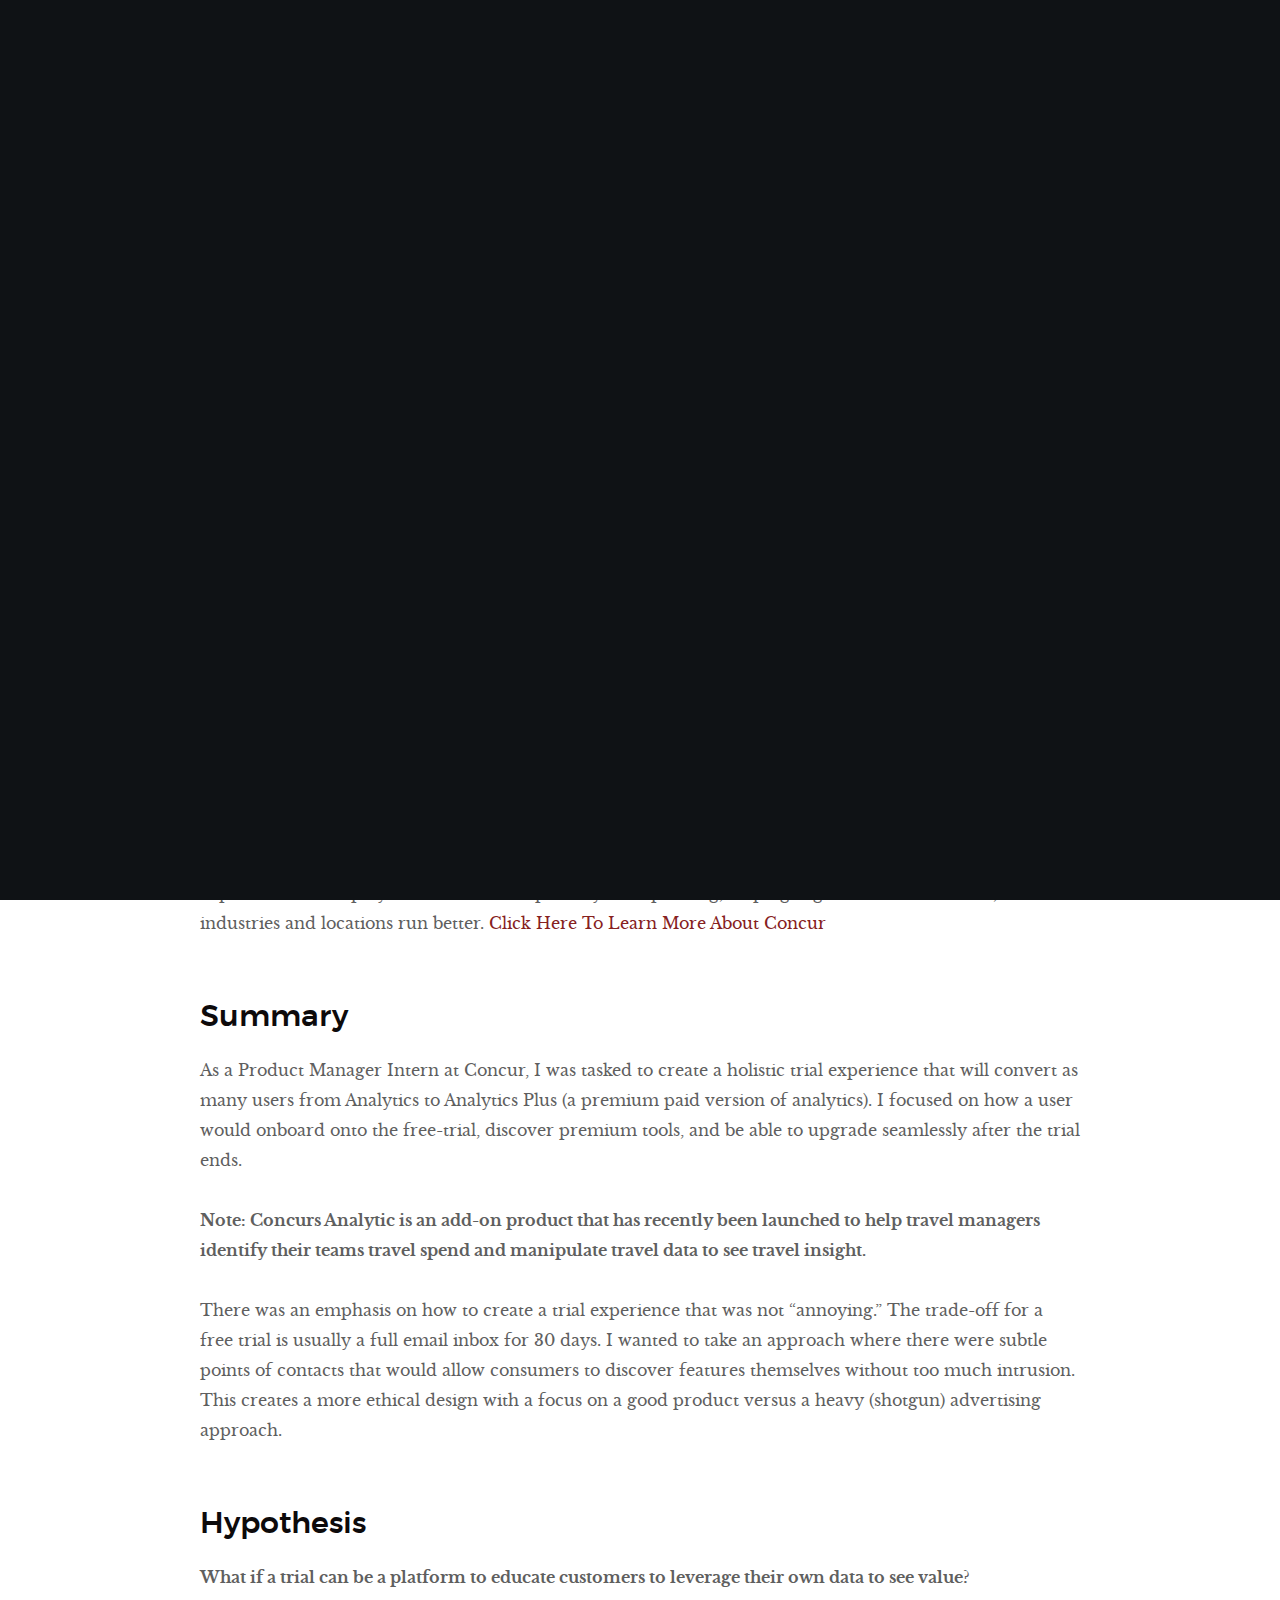
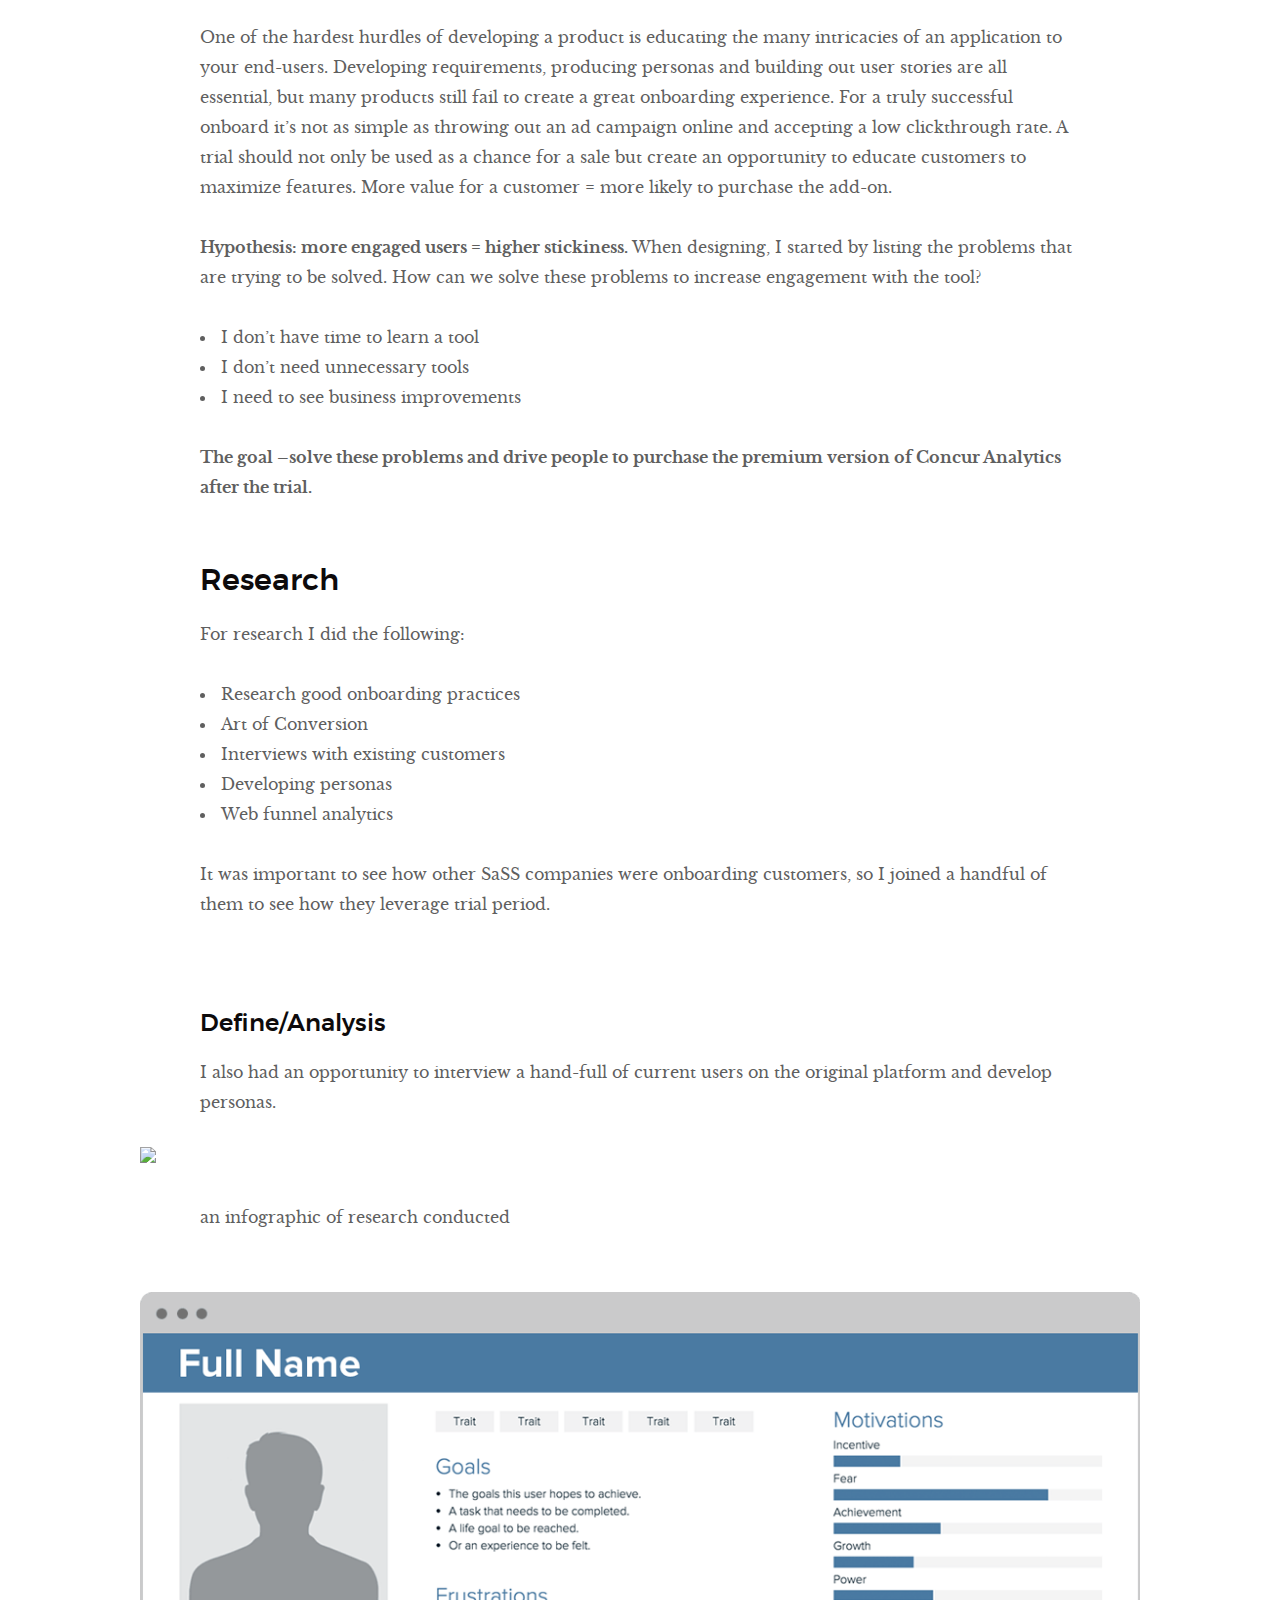
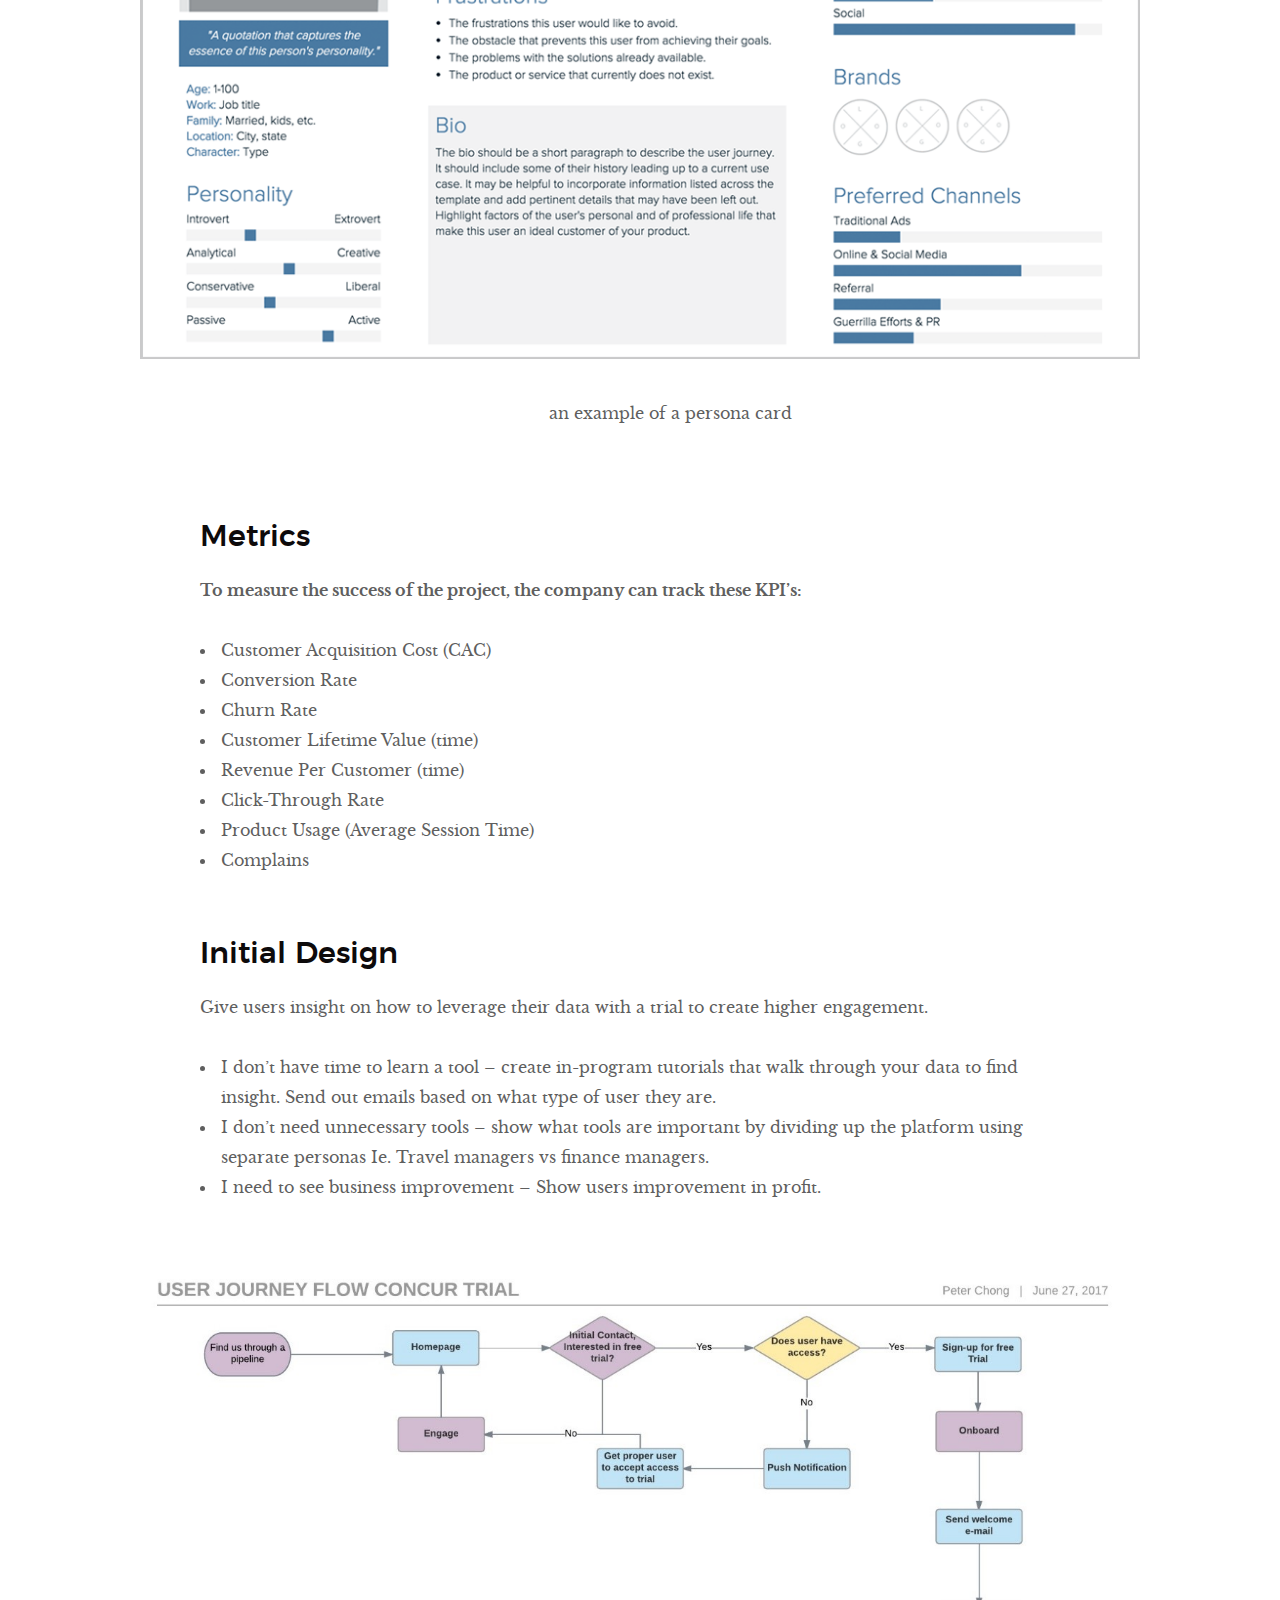
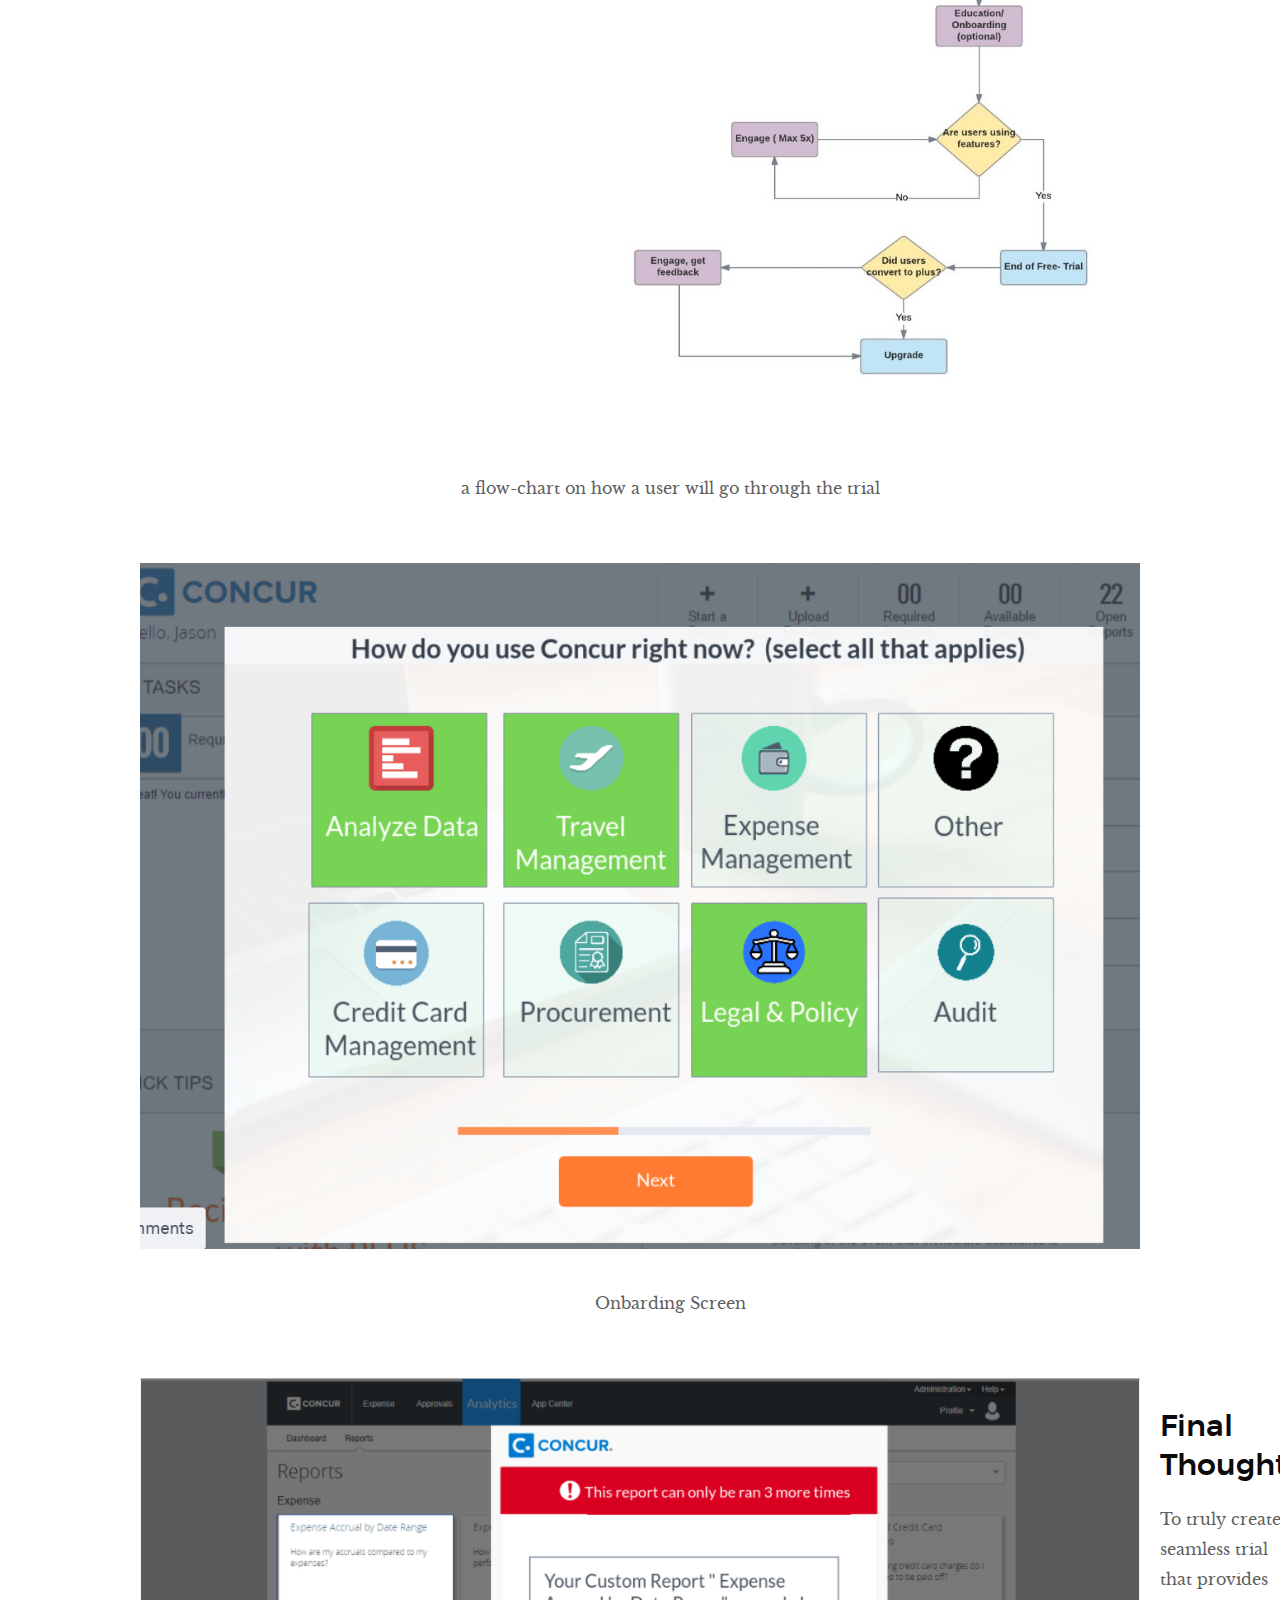
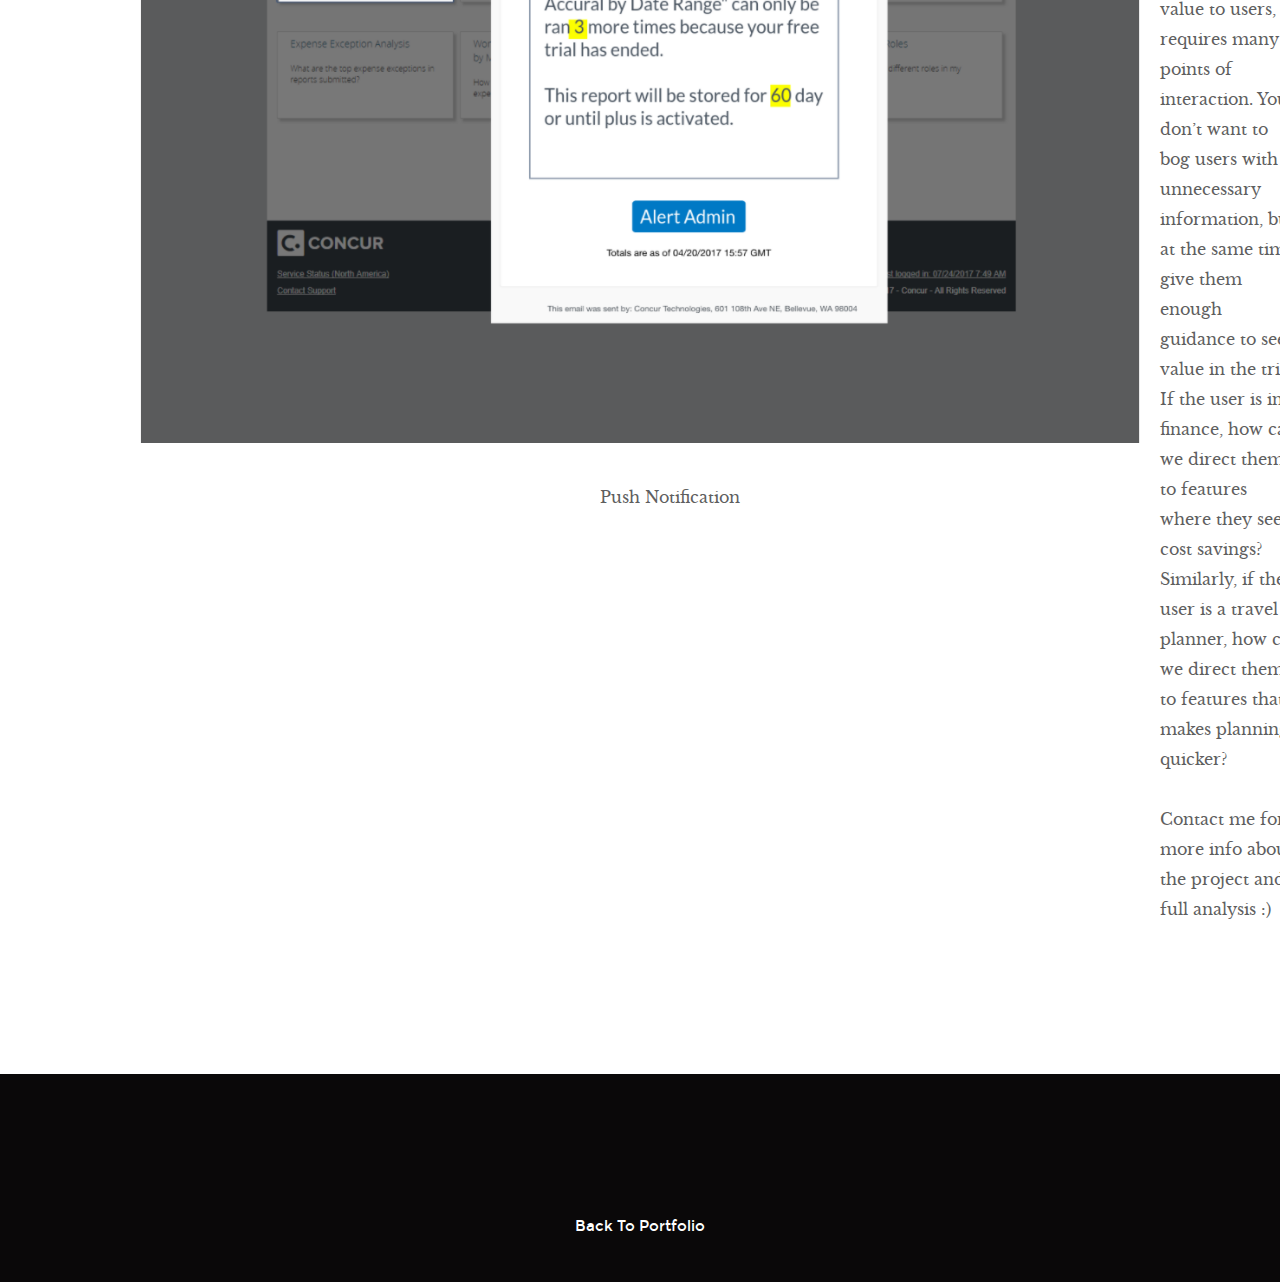
==== commit 02ea180b: "concur" ====
--- a/concur-onboard.html
+++ b/concur-onboard.html
@@ -144,7 +144,7 @@
            <div class="container">
     <div class="row">
         <div class="col-12">
-            <img class="mx-auto d-block" src="images/portfolio/infographic.jpg">  <figcaption class="figure-caption text-center"> <p class= "font-italic"> an infographic of research conducted<</figcaption> </p>
+            <img class="mx-auto d-block" src="images/portfolio/infographic.jpg">  <figcaption class="figure-caption text-center"> <p class= "font-italic"> an infographic of research conducted</figcaption> </p>
         </div>
     </div>
            <div class="container">
@@ -183,21 +183,26 @@
             <li> I need to see business improvement – Show users improvement in profit.  </li>
             </ul>
 
-
-
-                <figure class="figure" allign= "center">
-                 <img src="images/portfolio/dfd_1.jpg" class="figure-img img-fluid rounded" alt="A generic square placeholder image with rounded corners in a figure." height="1000" width="1000">
-                 <figcaption class="figure-caption text-center"> <p class= "font-italic"> a flow-chart on how a user will go through the trial </figcaption> </p>
-                </figure>
-                            <div class="row">
-  <div class="column">
-    <img src="images/portfolio/Concur_Onboard.PNG" alt="Snow" style="width:100%">
-  </div>
- 
-  <div class="column">
-    <img src="images/portfolio/Concur_Push_Notif.png" alt="Mountains" style="width:100%">
-  </div>
-</div>
+<div class="container">
+    <div class="row">
+        <div class="col-12">
+            <img class="mx-auto d-block" src="images/portfolio/dfd_1.jpg">  <figcaption class="figure-caption text-center"> <p class= "font-italic">a flow-chart on how a user will go through the trial</figcaption> </p>
+        </div>
+    </div>
+
+<div class="container">
+    <div class="row">
+        <div class="col-12">
+            <img class="mx-auto d-block" src="images/portfolio/Concur_Onboard.PNG">  <figcaption class="figure-caption text-center"> <p class= "font-italic">Onbarding Screen</figcaption> </p>
+        </div>
+    </div>
+
+<div class="container">
+    <div class="row">
+        <div class="col-12">
+            <img class="mx-auto d-block" src="images/portfolio/Concur_Push_Notif.png">  <figcaption class="figure-caption text-center"> <p class= "font-italic">Push Notification</figcaption> </p>
+        </div>
+   
 
 <div>
 <h2> Final Thoughts </h2> 
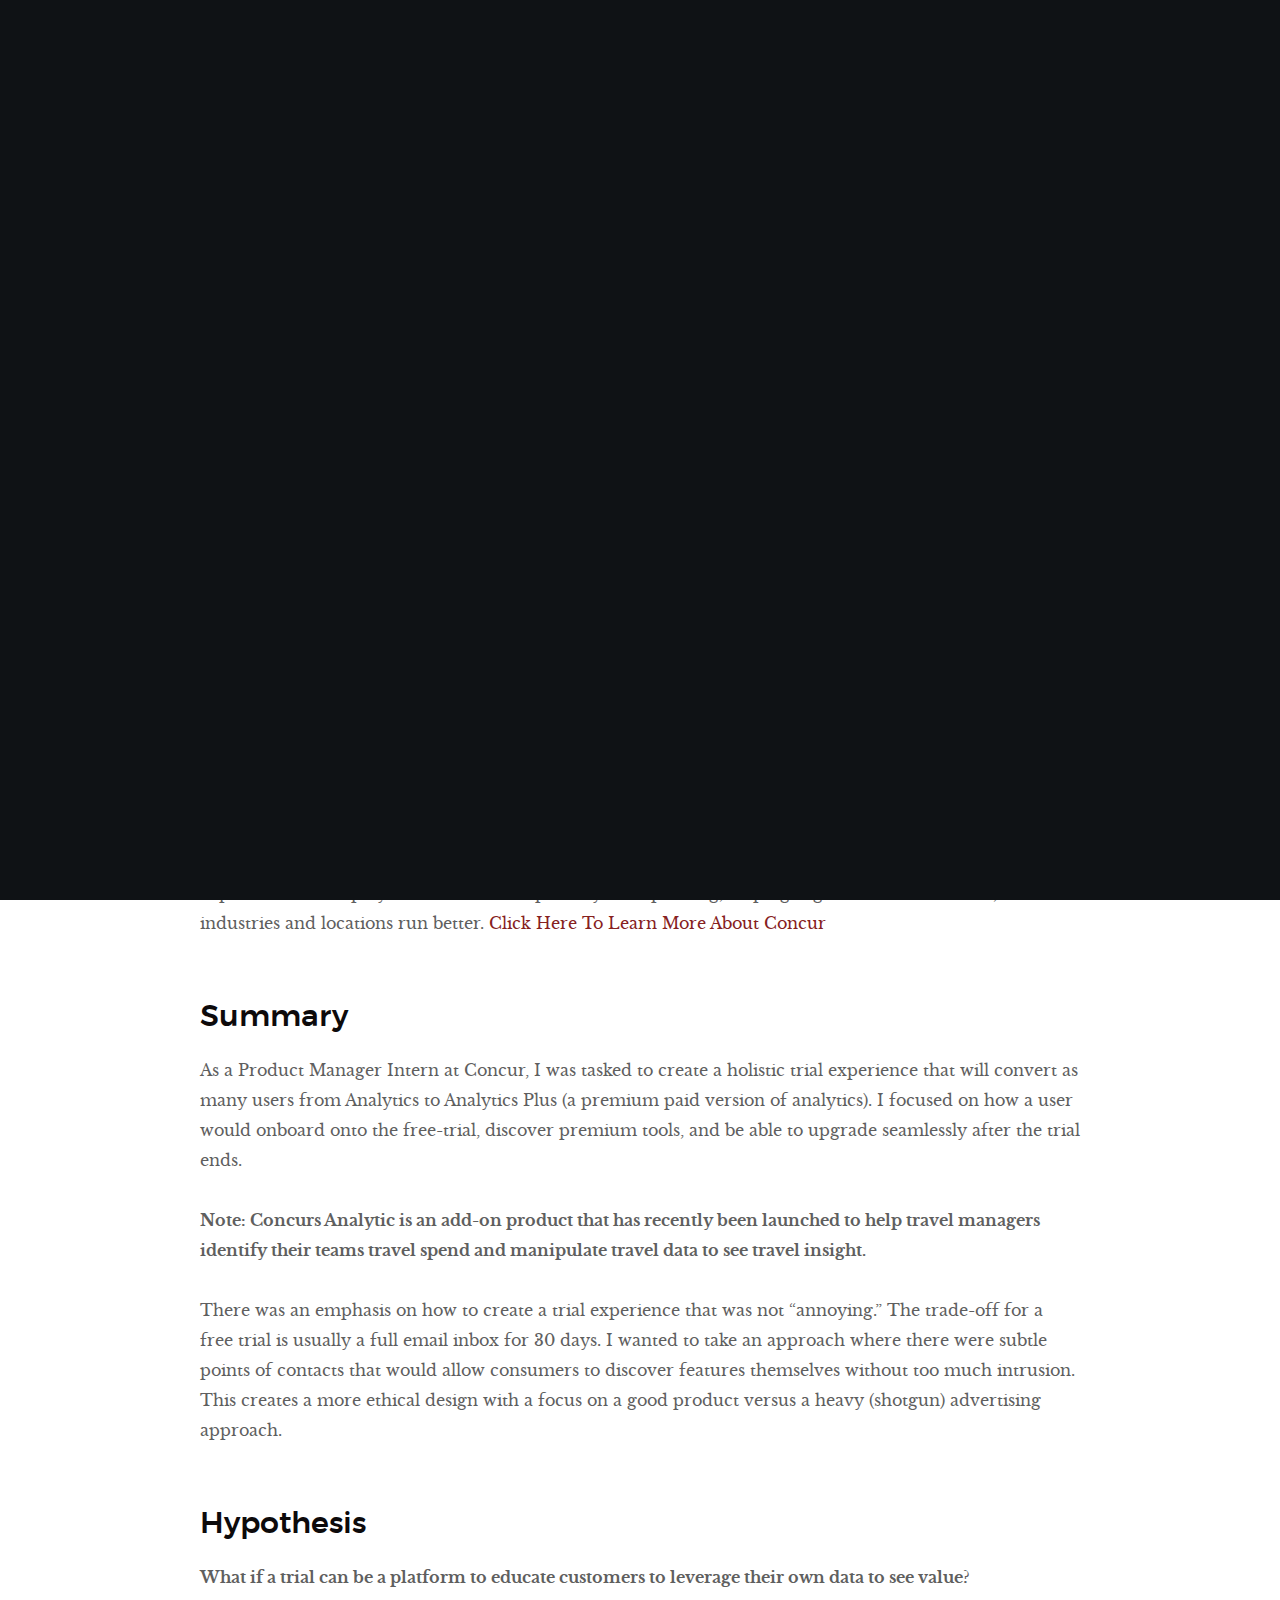
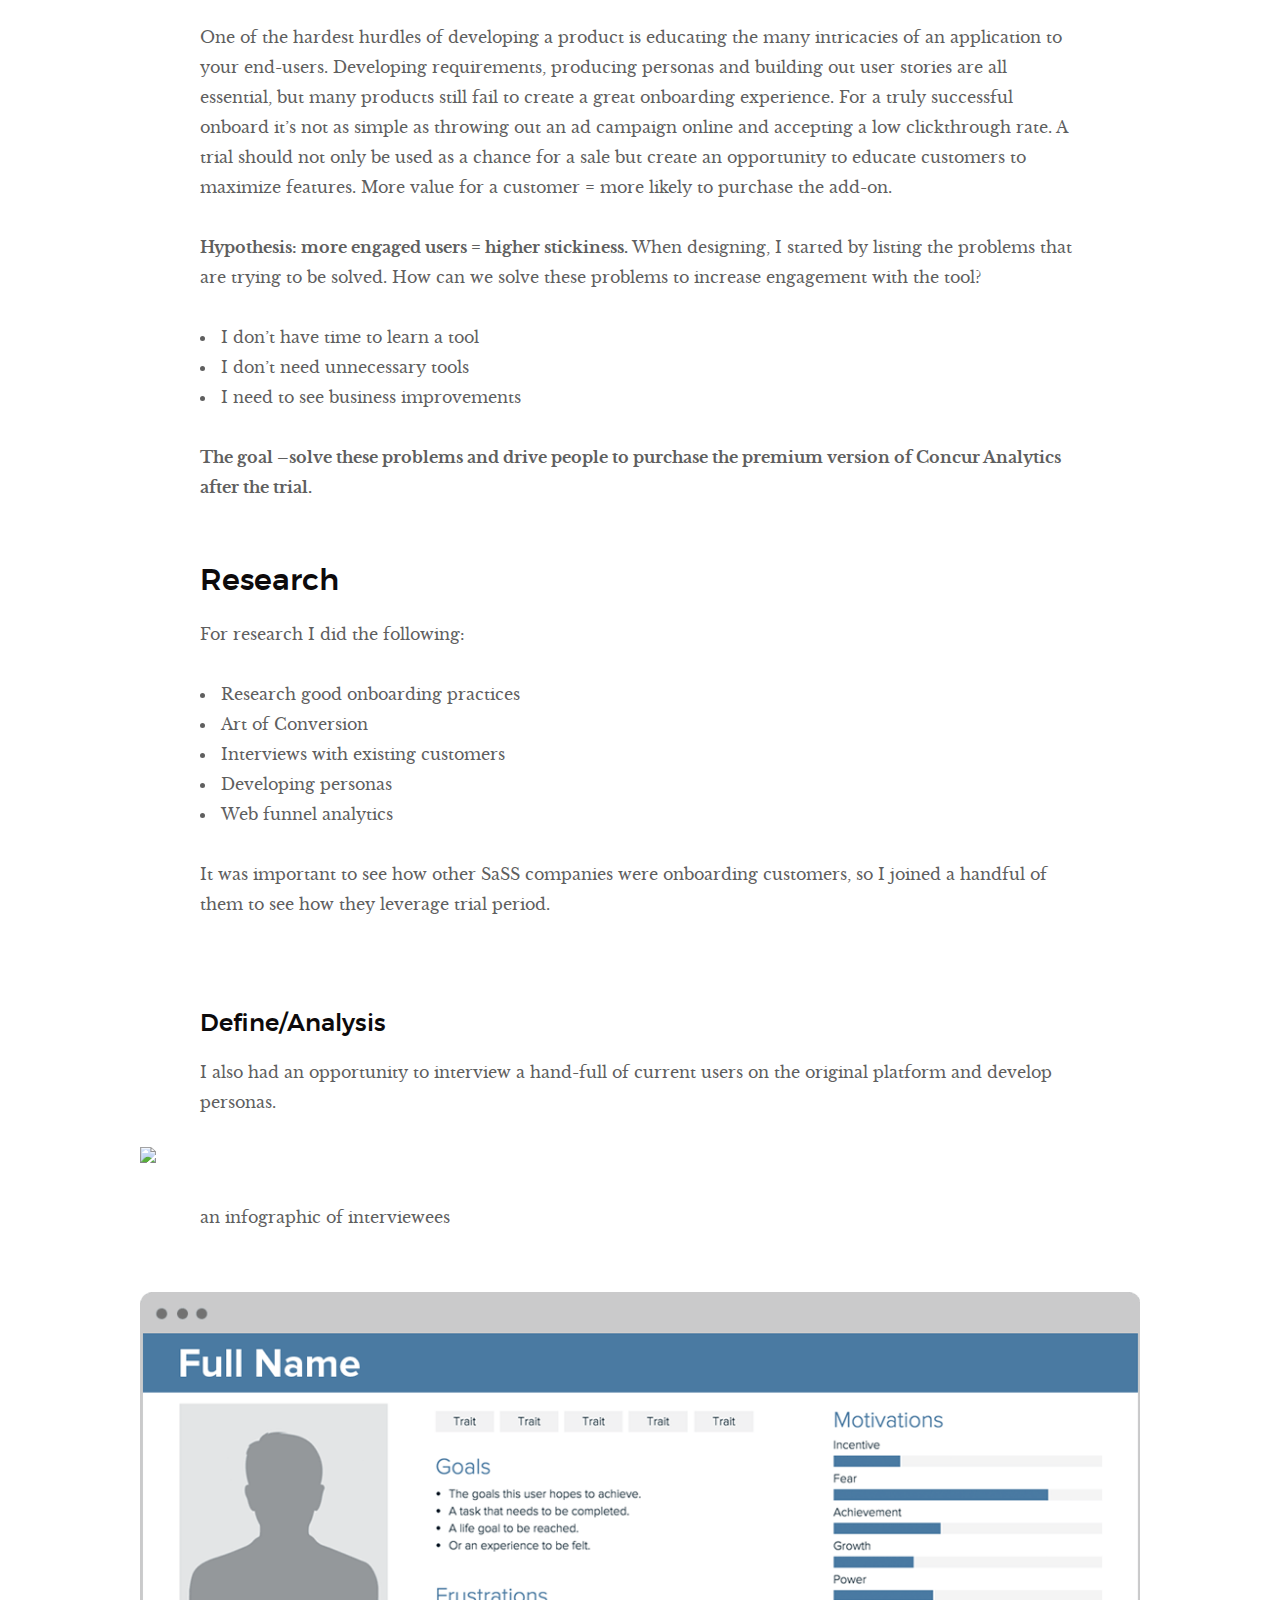
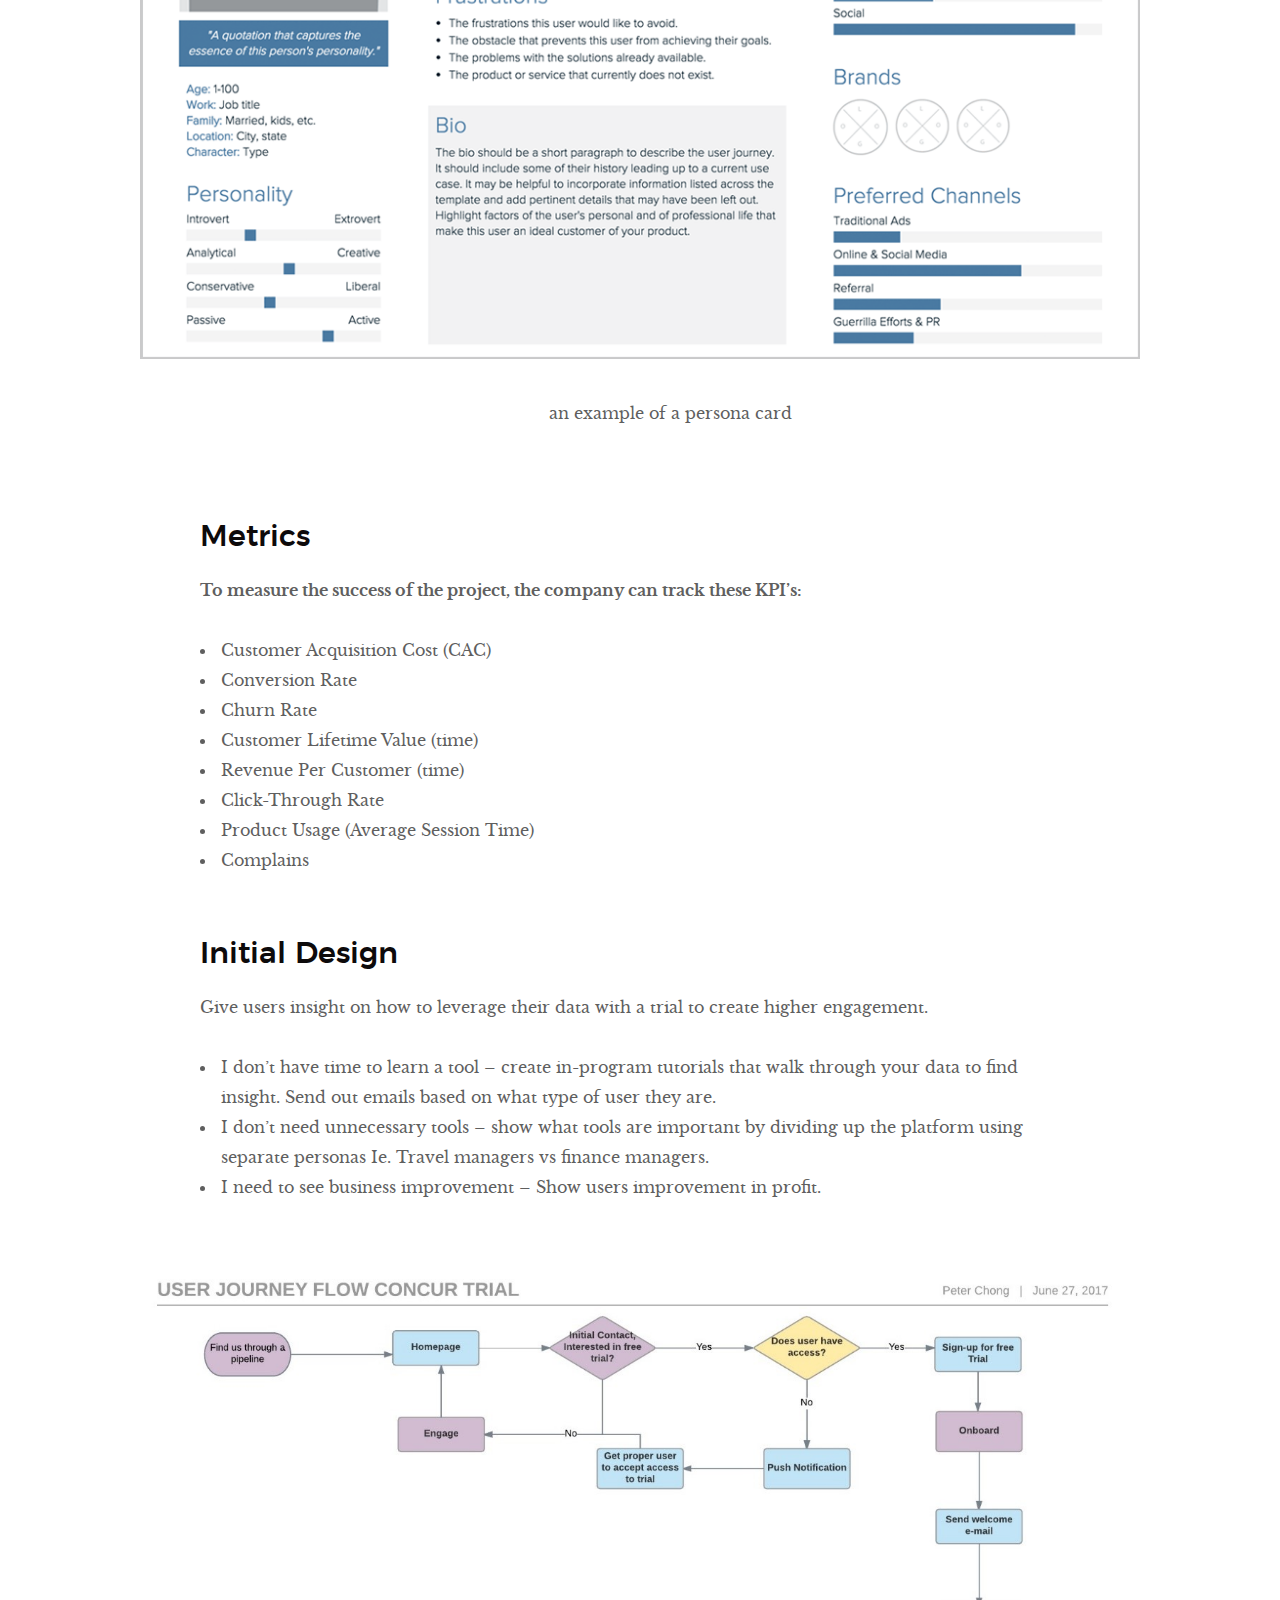
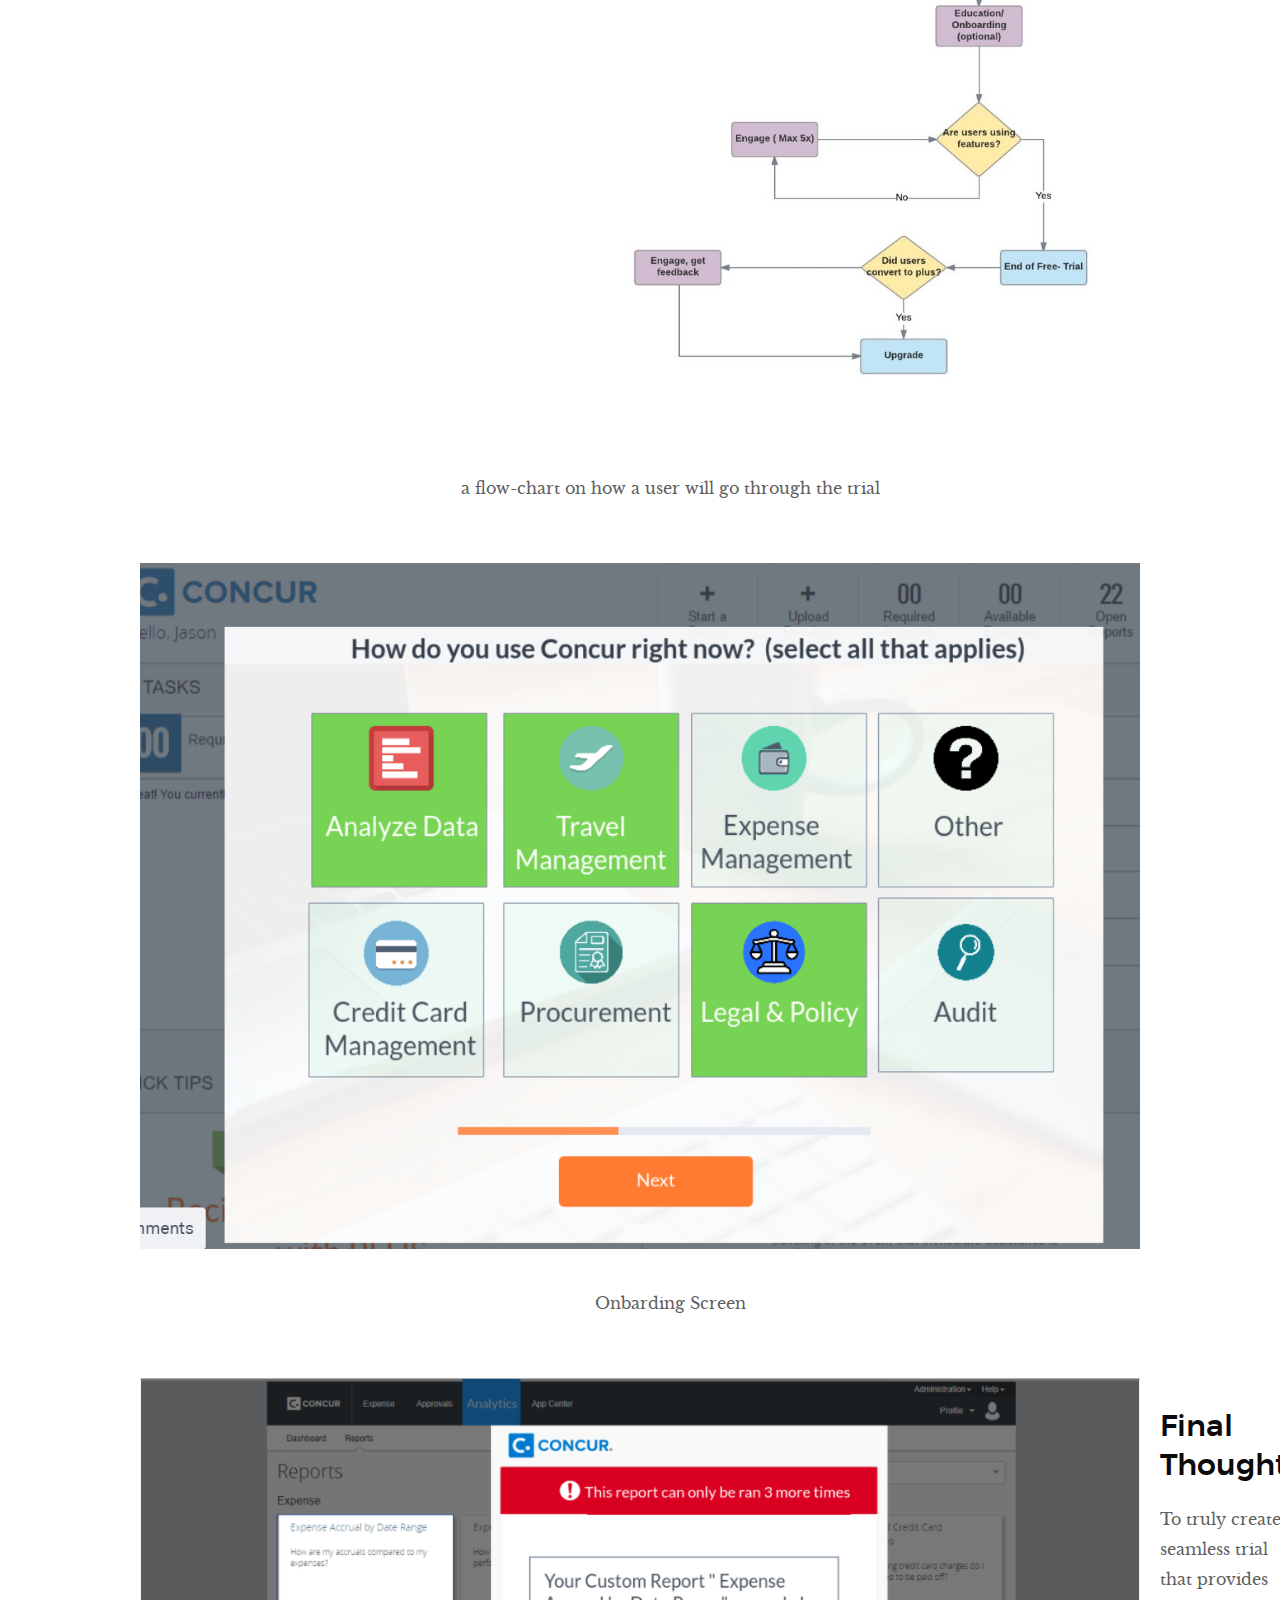
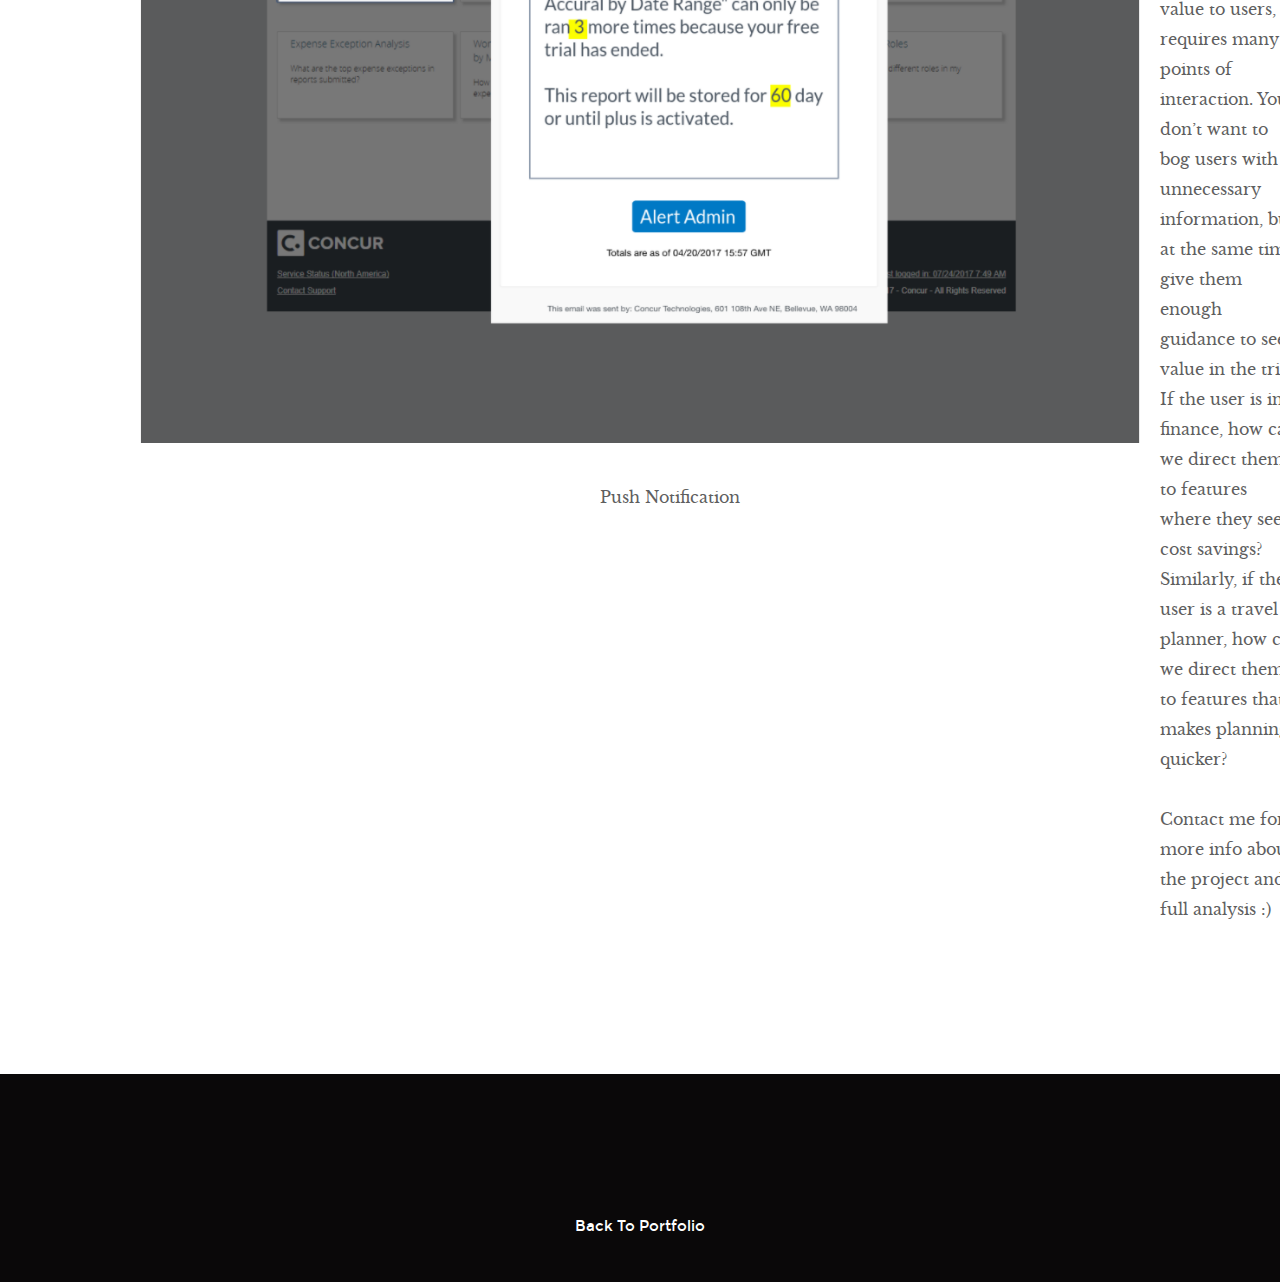
==== commit b120c566: "Update concur-onboard.html" ====
--- a/concur-onboard.html
+++ b/concur-onboard.html
@@ -141,10 +141,10 @@
             <br> <br> 
             <h3> Define/Analysis </h3>
             I also had an opportunity to interview a hand-full of current users on the original platform and develop personas. 
-           <div class="container">
-    <div class="row">
-        <div class="col-12">
-            <img class="mx-auto d-block" src="images/portfolio/infographic.jpg">  <figcaption class="figure-caption text-center"> <p class= "font-italic"> an infographic of research conducted</figcaption> </p>
+     <div class="container">
+    <div class="row">
+        <div class="col-12">
+            <img class="mx-auto d-block" src="images/portfolio/Inforgraphic.jpg">  <figcaption class="figure-caption text-center"> <p class= "font-italic">an infographic of interviewees</figcaption> </p>
         </div>
     </div>
            <div class="container">
@@ -204,7 +204,7 @@
         </div>
    
 
-<div>
+<di v>
 <h2> Final Thoughts </h2> 
 <p> 
 To truly create a seamless trial that provides value to users, it requires many points of interaction. You don’t want to bog users with unnecessary information, but at the same time give them enough guidance to see value in the trial. If the user is in finance, how can we direct them to features where they see cost savings? Similarly, if the user is a travel planner, how can we direct them to features that makes planning quicker?
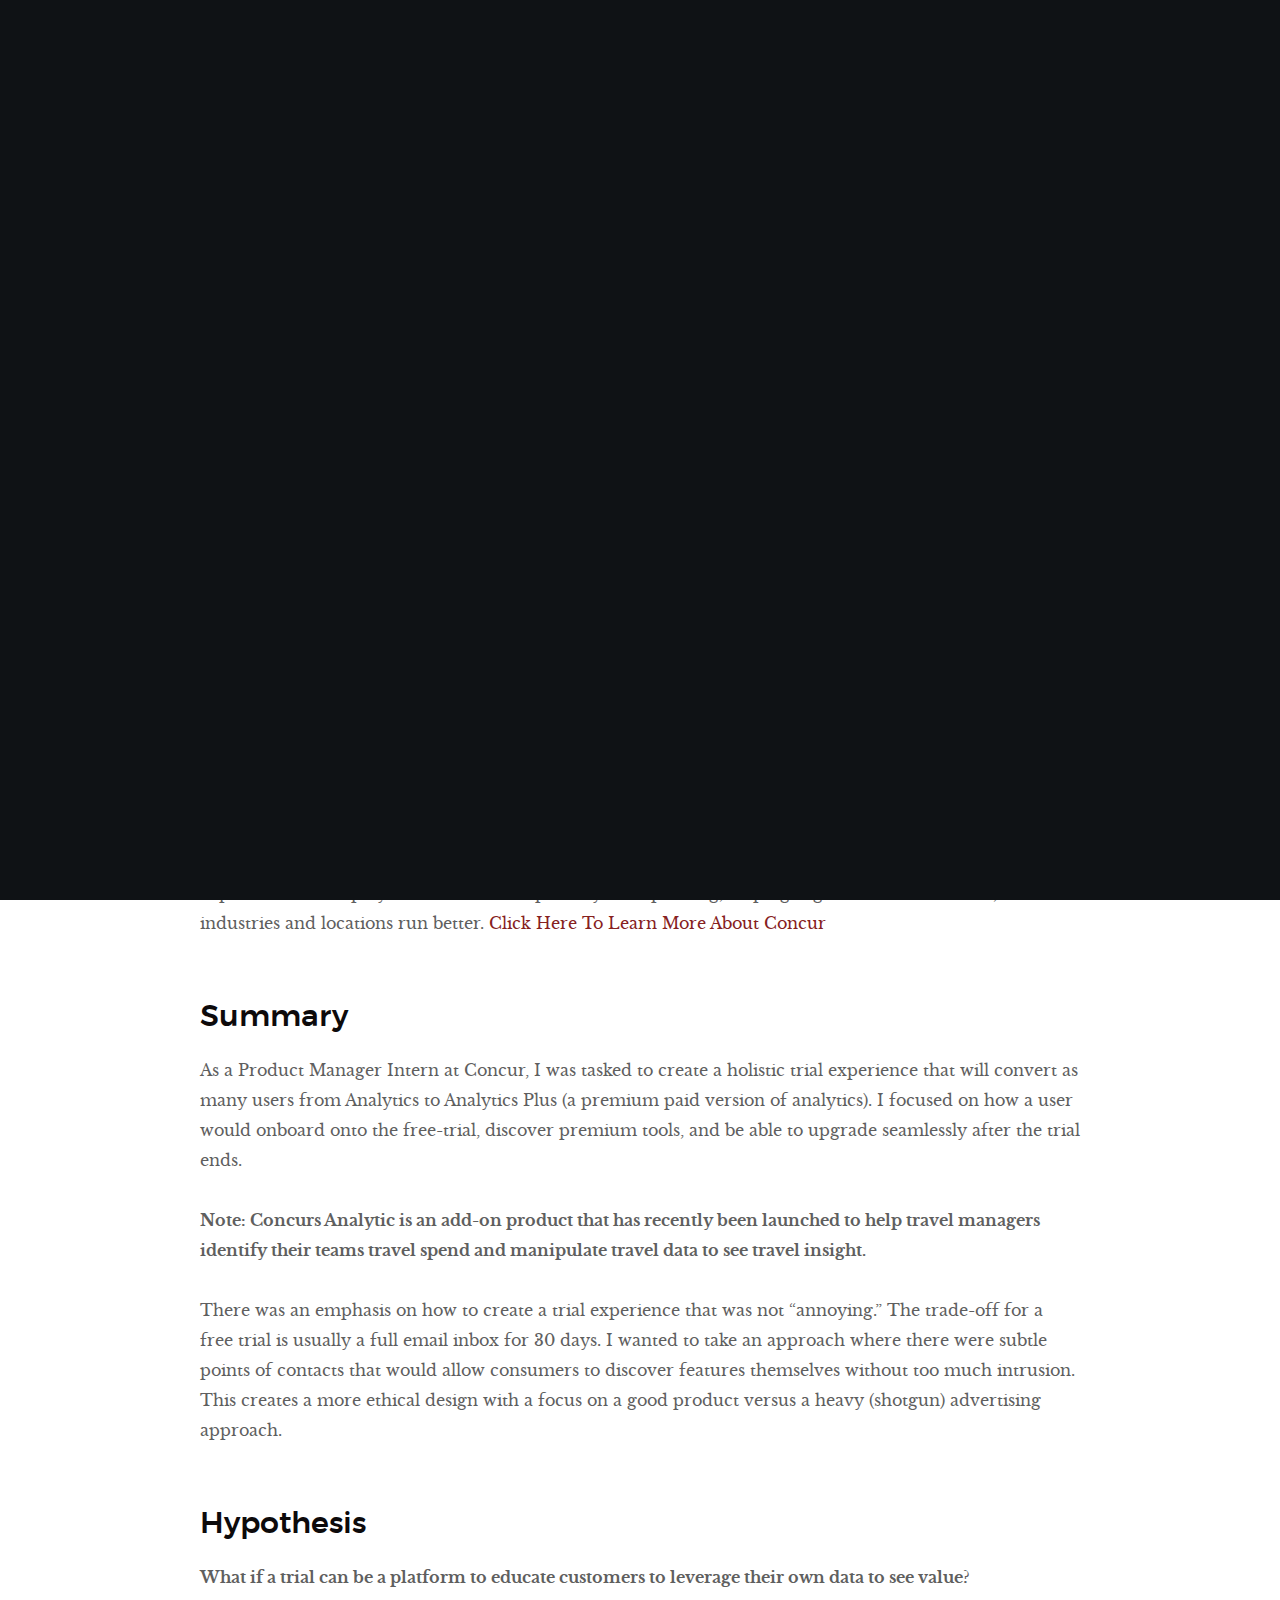
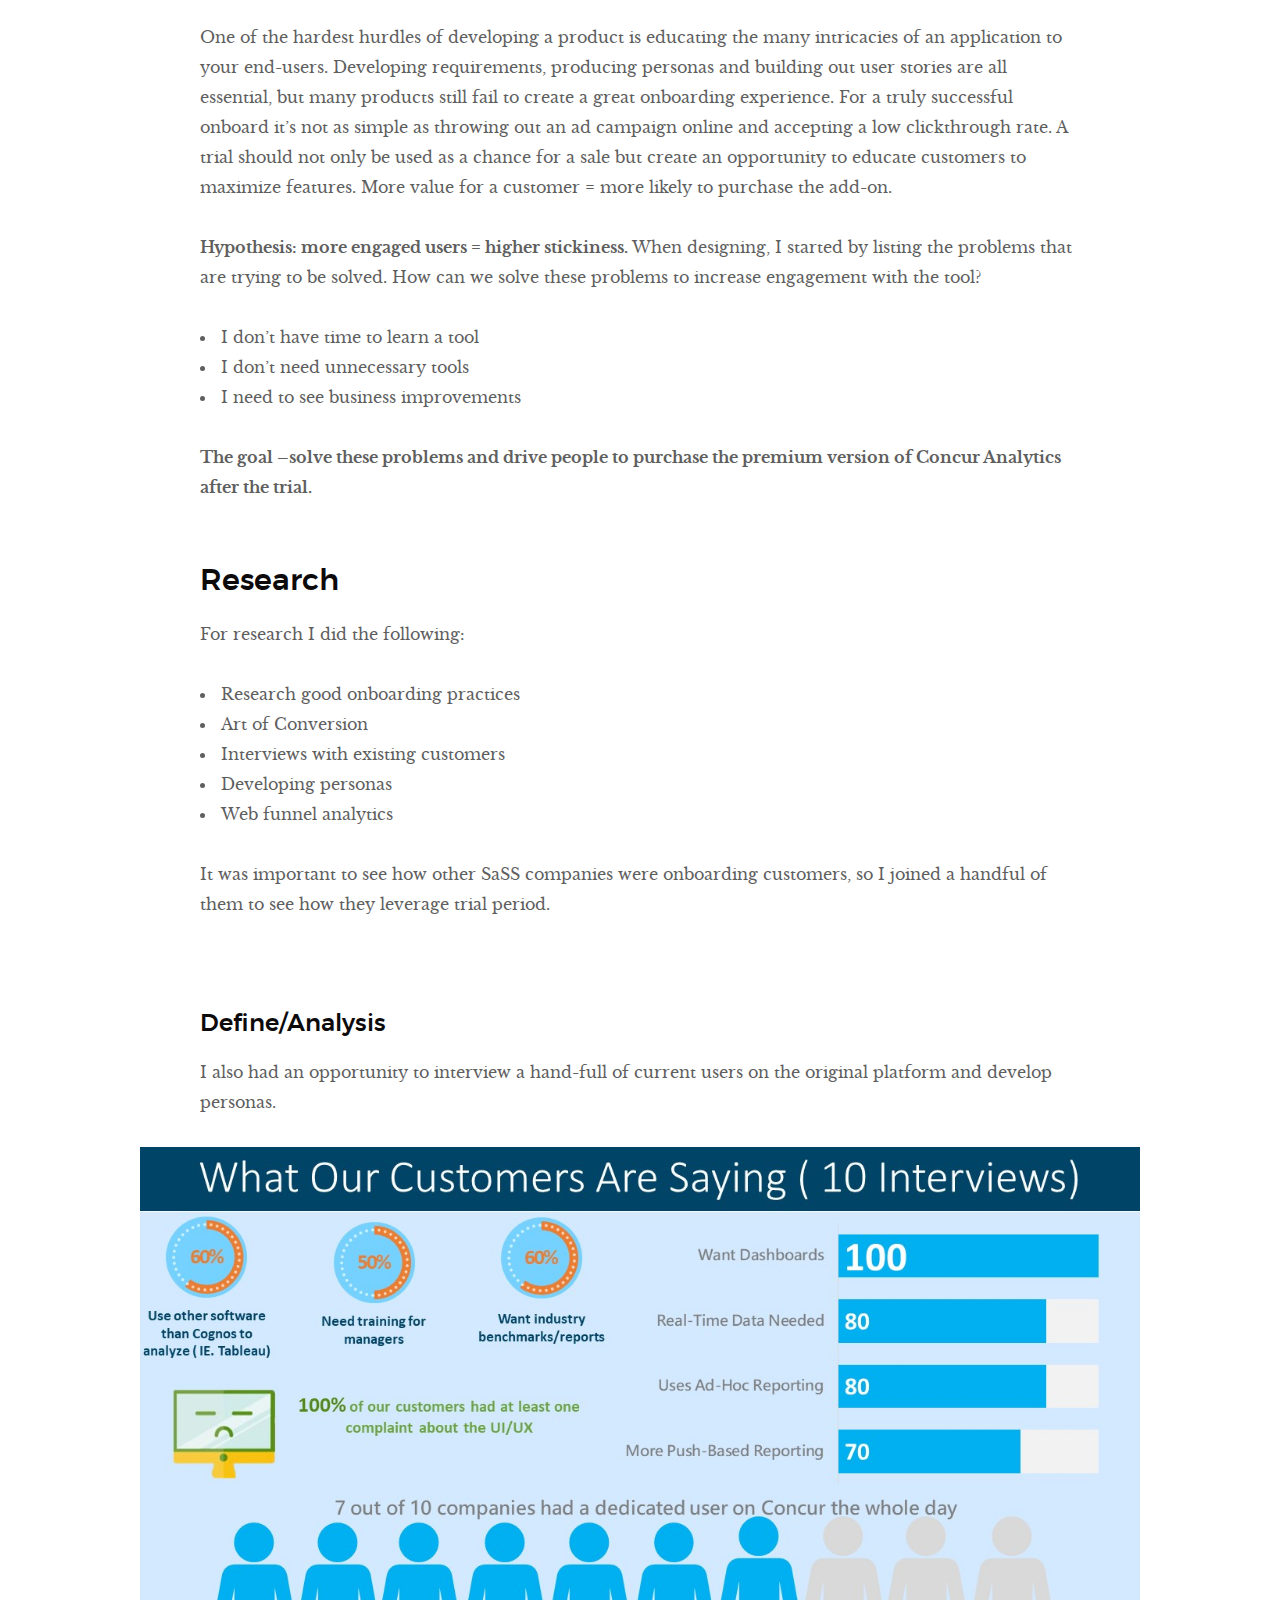
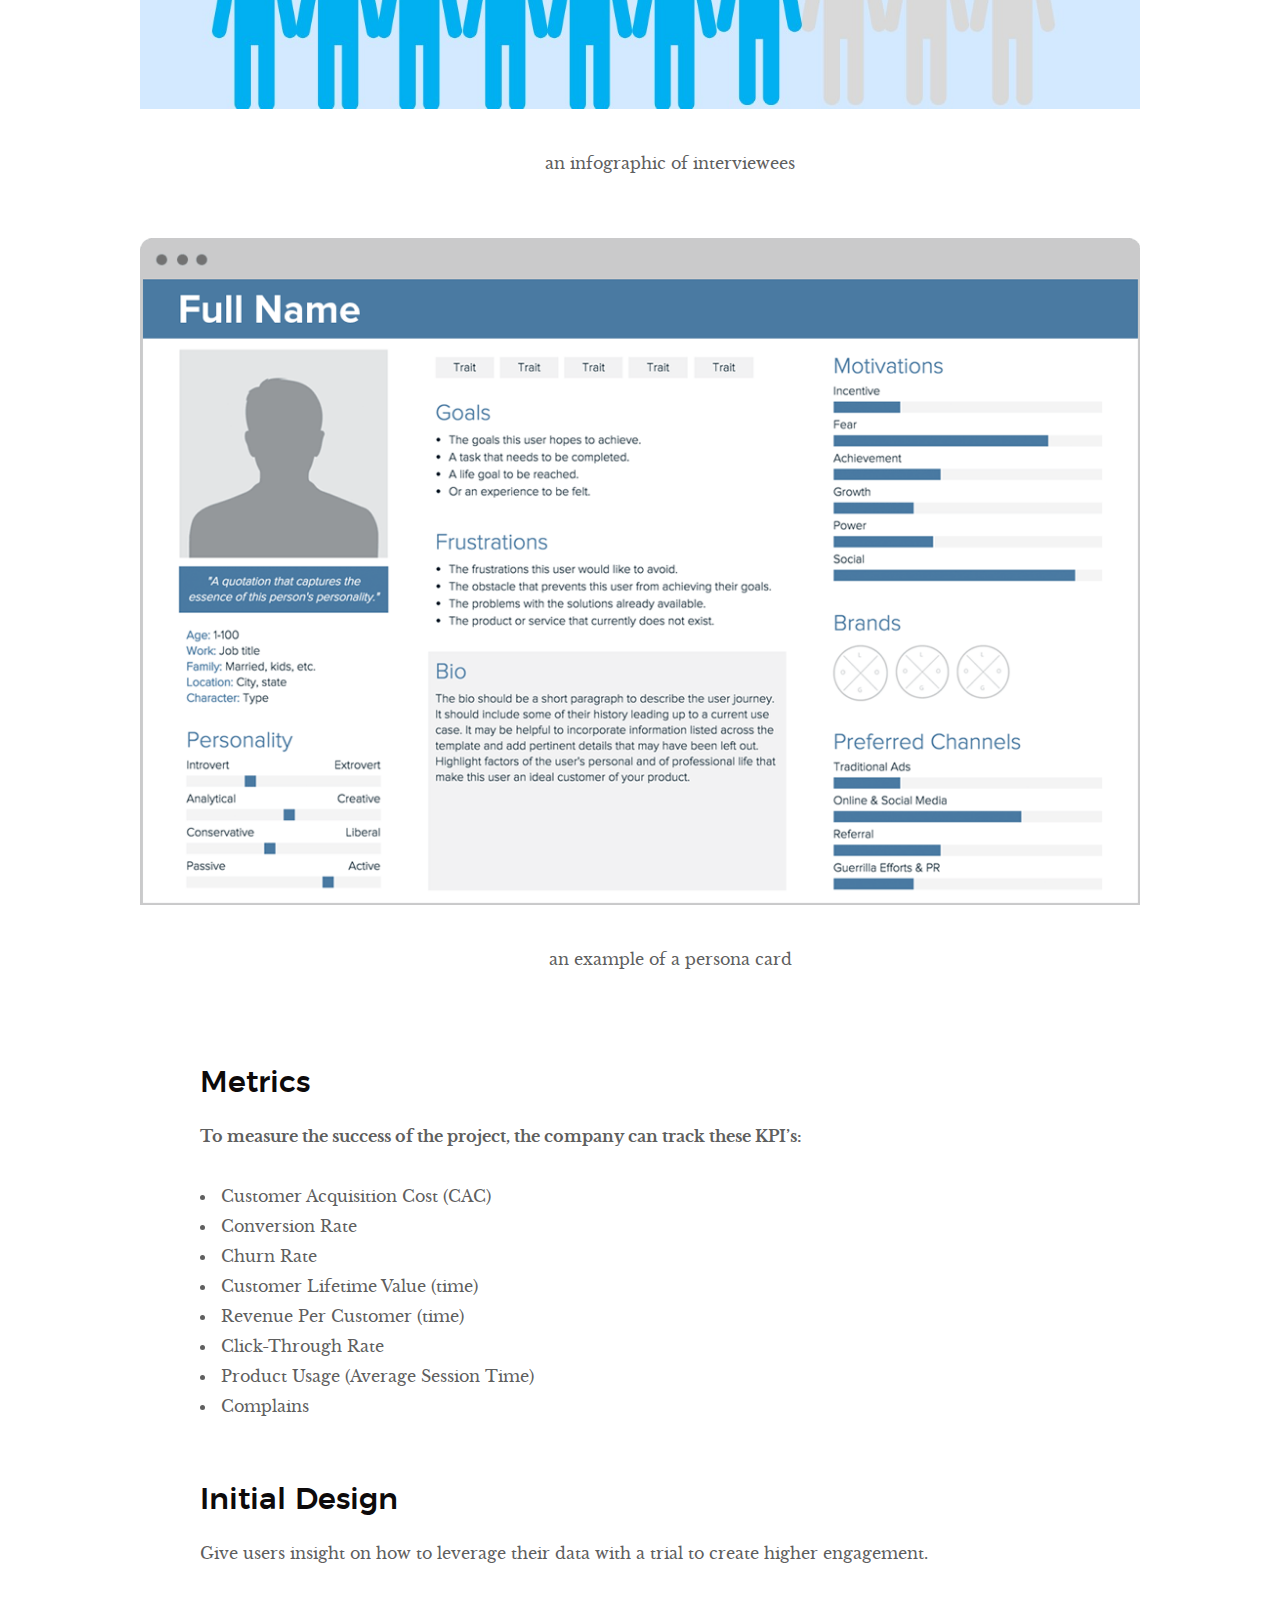
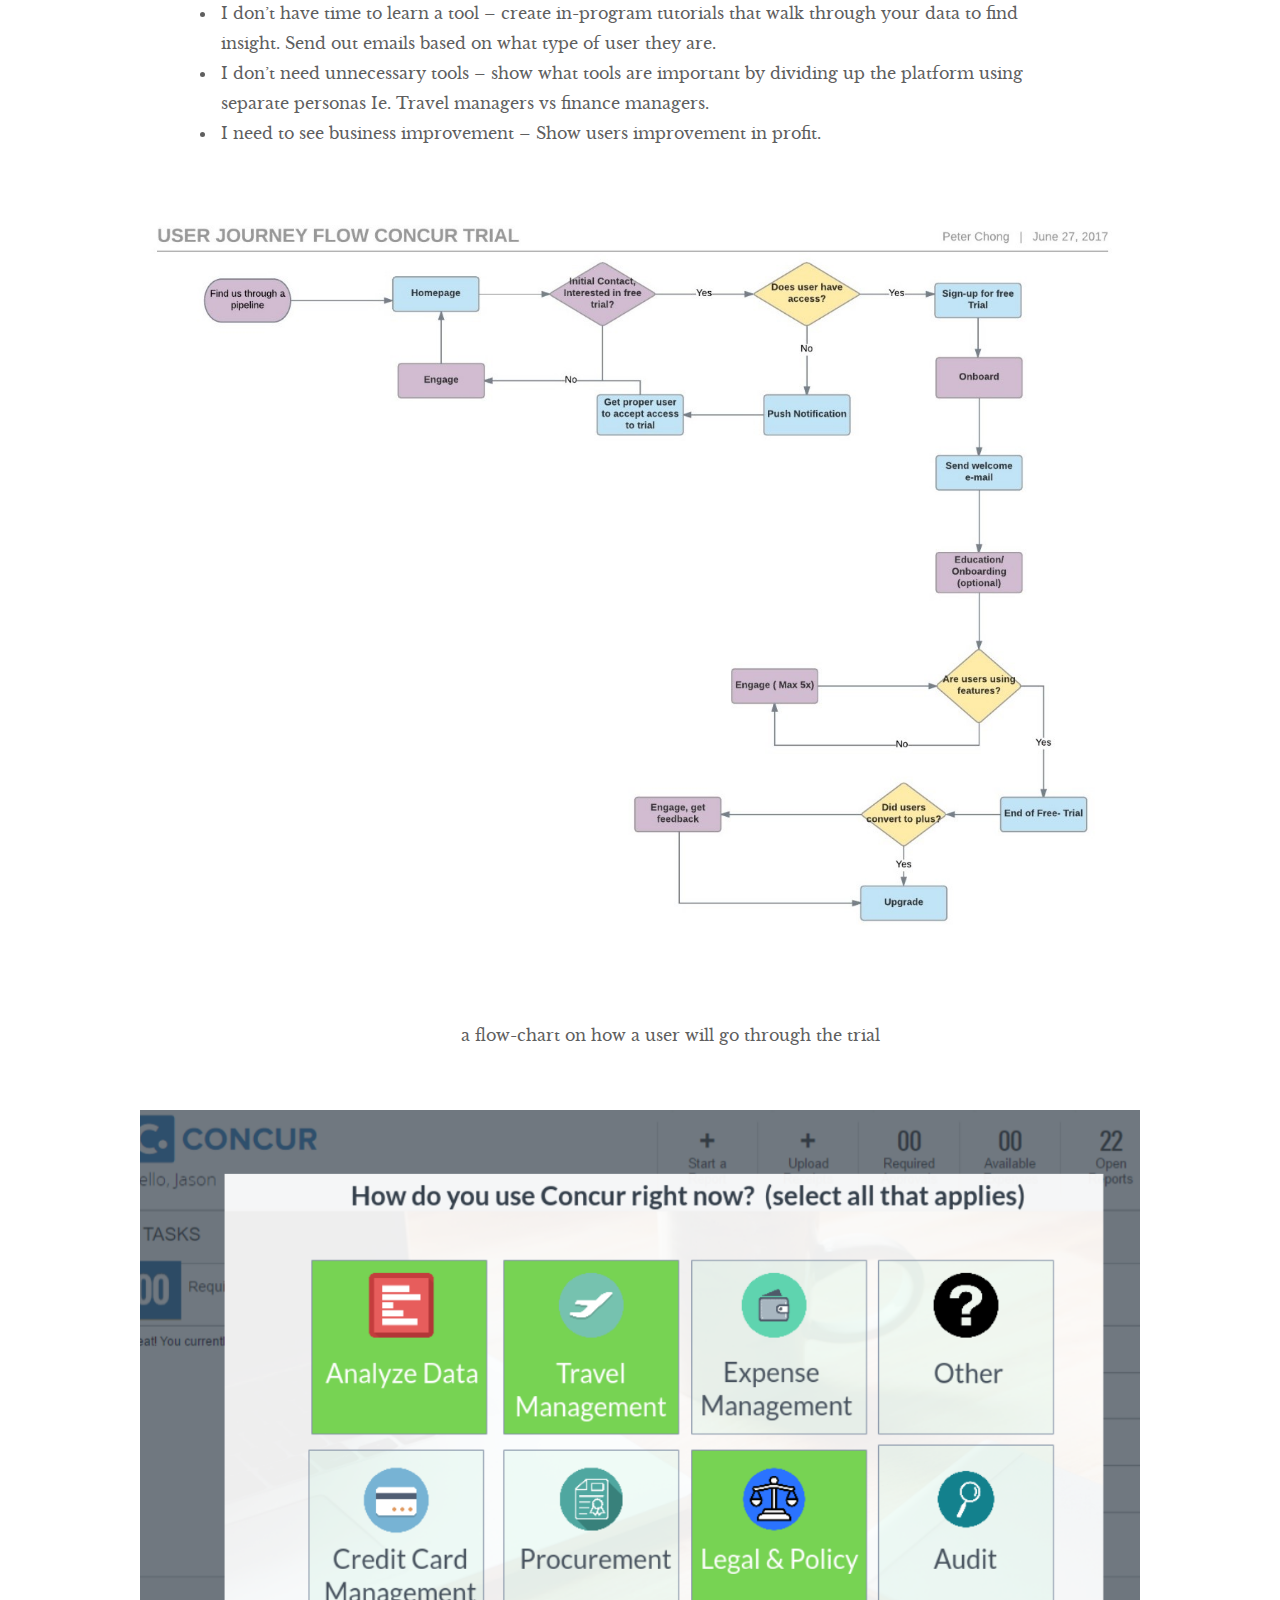
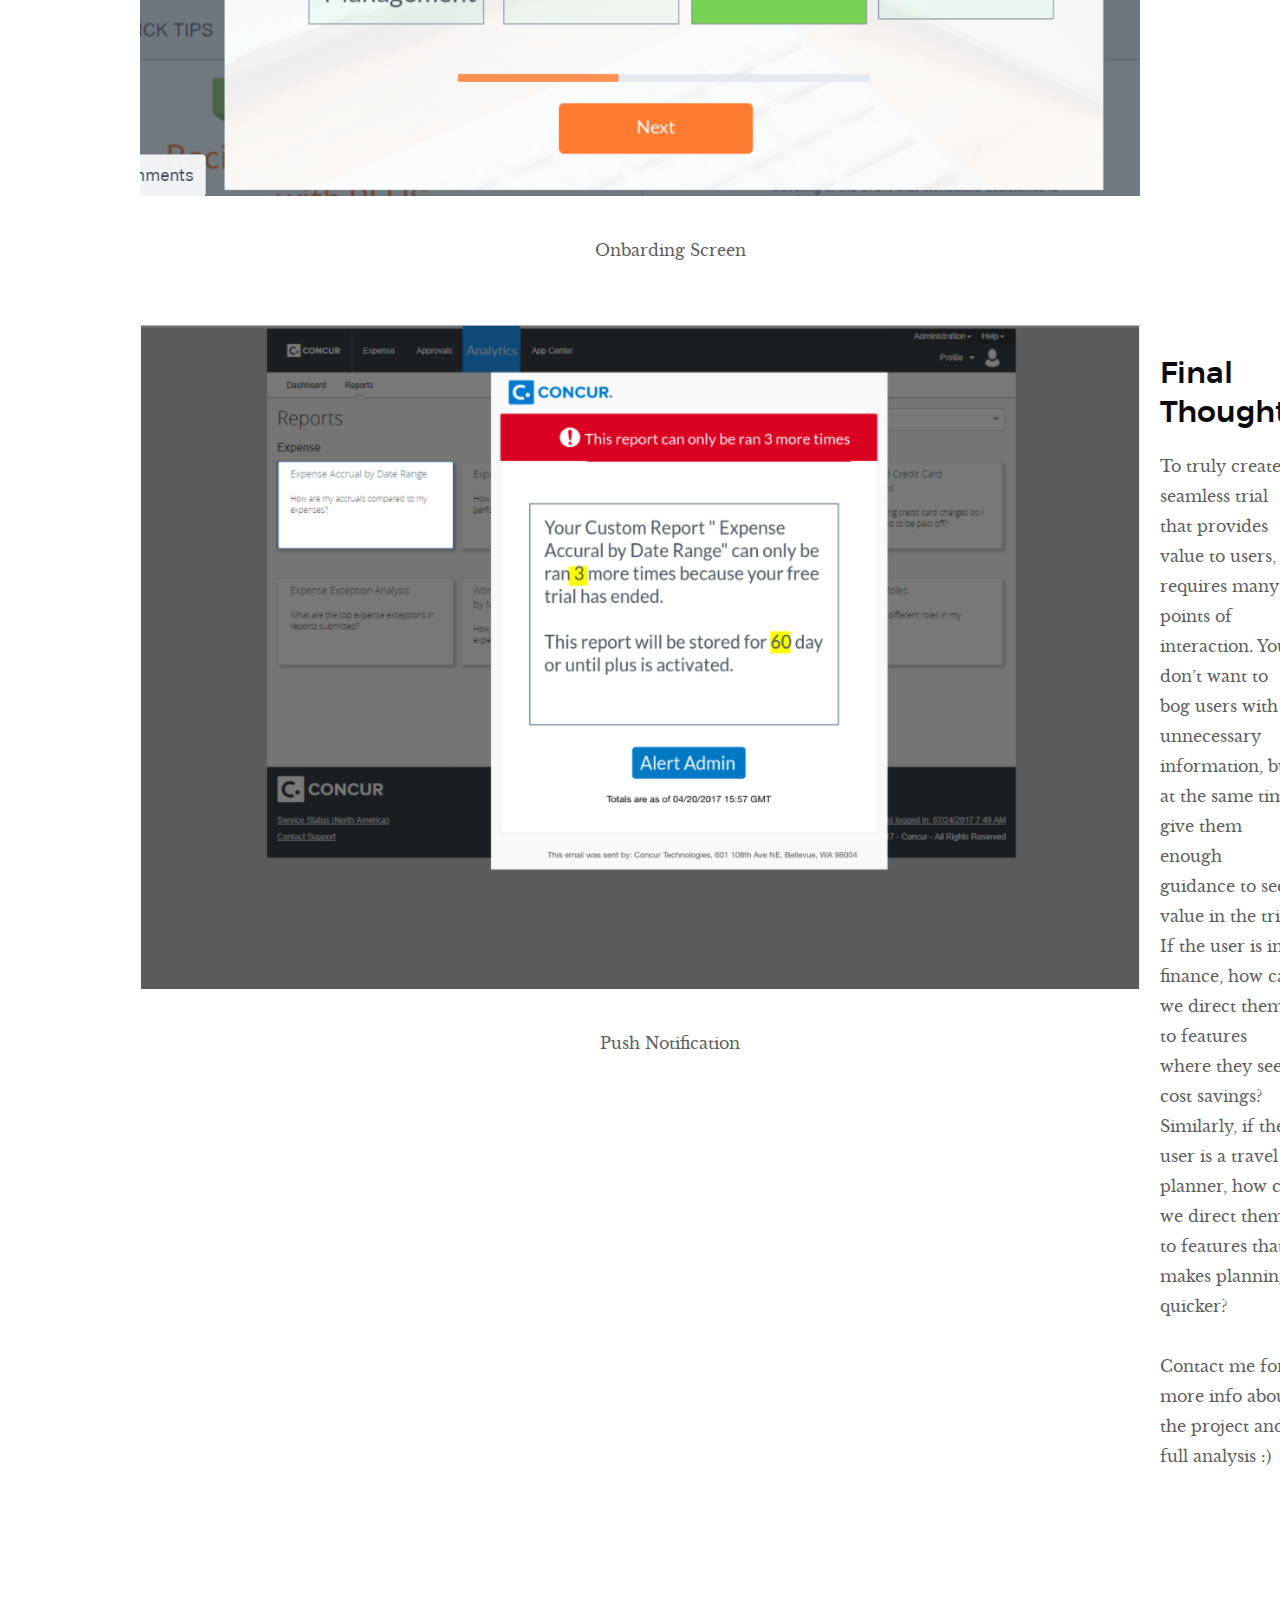
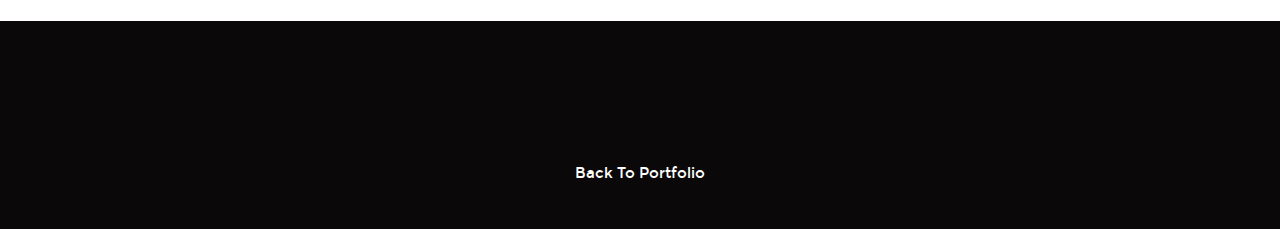
==== commit db62aaf6: "Update concur-onboard.html" ====
--- a/concur-onboard.html
+++ b/concur-onboard.html
@@ -144,7 +144,7 @@
      <div class="container">
     <div class="row">
         <div class="col-12">
-            <img class="mx-auto d-block" src="images/portfolio/Inforgraphic.jpg">  <figcaption class="figure-caption text-center"> <p class= "font-italic">an infographic of interviewees</figcaption> </p>
+            <img class="mx-auto d-block" src="images/portfolio/Infographic.jpg">  <figcaption class="figure-caption text-center"> <p class= "font-italic">an infographic of interviewees</figcaption> </p>
         </div>
     </div>
            <div class="container">
